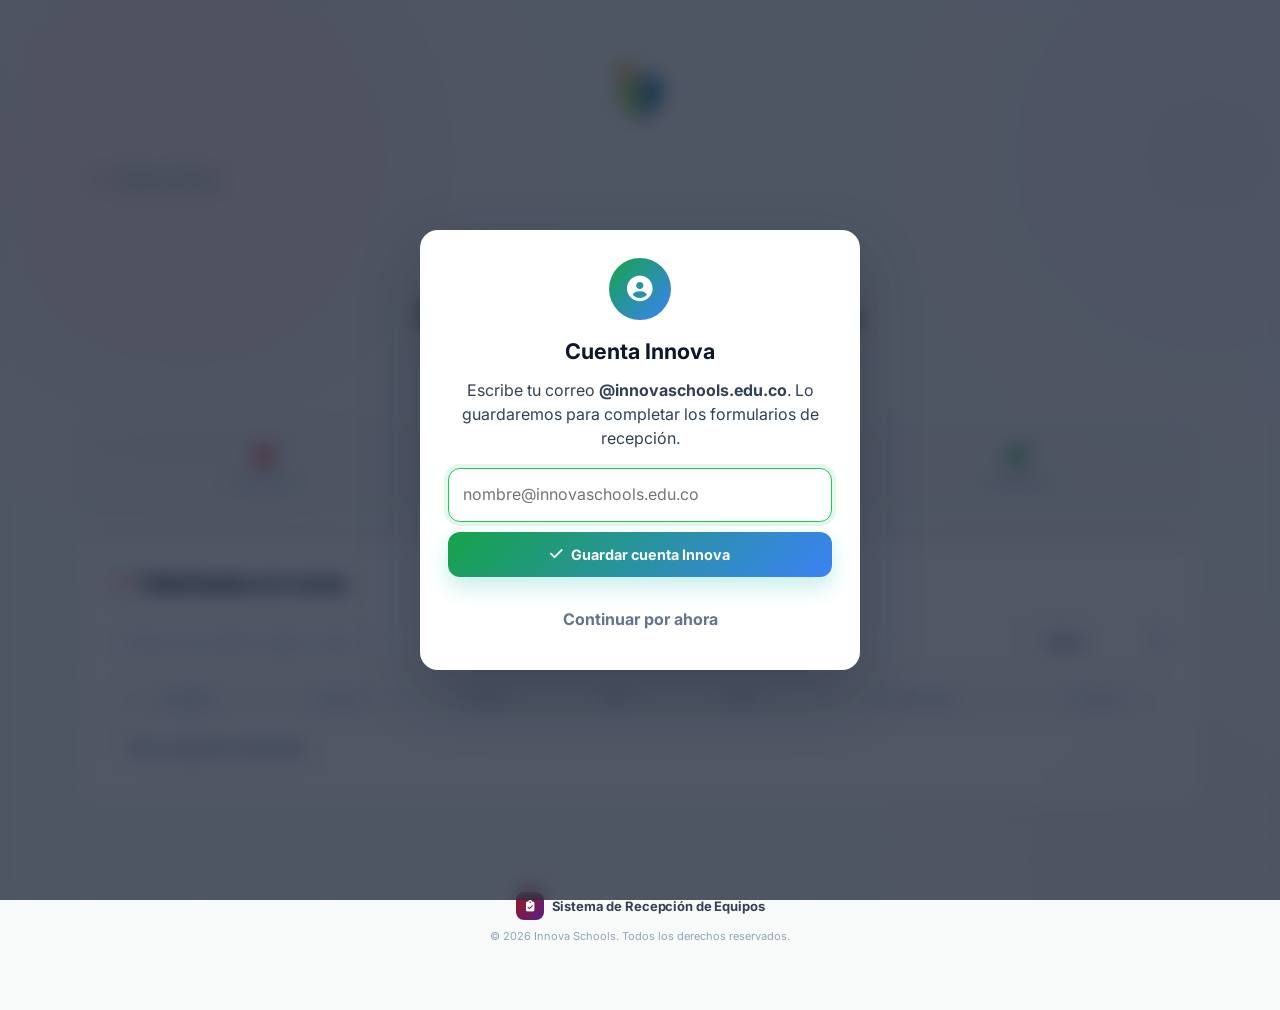
==== view/devolucion.html @ 819f5f6e "actualizado" ====
﻿<!DOCTYPE html>
<html lang="es">
<head>
    <meta charset="UTF-8">
    <meta name="viewport" content="width=device-width, initial-scale=1.0">
    <title>Devoluciones | Sistema de Recepción de Equipos</title>
    <link rel="icon" type="image/png" href="/img/Innova_Schools_escudo.webp">
    <link rel="stylesheet" href="/css/index.css">
    <link href="https://fonts.googleapis.com/css2?family=Inter:wght@300;400;500;600;700;800;900&display=swap" rel="stylesheet">
    <link rel="stylesheet" href="https://cdnjs.cloudflare.com/ajax/libs/font-awesome/6.4.0/css/all.min.css">

    <style>
        .grain-overlay {
            position: fixed;
            inset: 0;
            z-index: 9999;
            pointer-events: none;
            opacity: 0.028;
            background-image: url("data:image/svg+xml,%3Csvg viewBox='0 0 256 256' xmlns='http://www.w3.org/2000/svg'%3E%3Cfilter id='n'%3E%3CfeTurbulence type='fractalNoise' baseFrequency='0.75' numOctaves='4' stitchTiles='stitch'/%3E%3C/filter%3E%3Crect width='100%25' height='100%25' filter='url(%23n)'/%3E%3C/svg%3E");
            background-repeat: repeat;
            background-size: 180px 180px;
        }

        .bg-mesh {
            position: fixed;
            inset: 0;
            z-index: 0;
            pointer-events: none;
            overflow: hidden;
        }

        .bg-mesh .orb {
            position: absolute;
            border-radius: 50%;
            filter: blur(80px);
            will-change: transform;
        }

        .bg-mesh .orb-1 {
            width: 500px; height: 500px;
            background: rgba(220, 38, 38, 0.05);
            top: -10%; left: -5%;
            animation: orbDrift1 25s ease-in-out infinite;
        }

        .bg-mesh .orb-2 {
            width: 400px; height: 400px;
            background: rgba(124, 58, 237, 0.04);
            top: -5%; right: -10%;
            animation: orbDrift2 30s ease-in-out infinite;
        }

        .bg-mesh .orb-3 {
            width: 350px; height: 350px;
            background: rgba(239, 68, 68, 0.03);
            bottom: -15%; right: -5%;
            animation: orbDrift3 20s ease-in-out infinite;
        }

        @keyframes orbDrift1 {
            0%, 100% { transform: translate(0, 0) scale(1); }
            25% { transform: translate(40px, -30px) scale(1.05); }
            50% { transform: translate(-20px, 20px) scale(0.95); }
            75% { transform: translate(30px, 10px) scale(1.02); }
        }

        @keyframes orbDrift2 {
            0%, 100% { transform: translate(0, 0) scale(1); }
            33% { transform: translate(-30px, -40px) scale(1.08); }
            66% { transform: translate(20px, 15px) scale(0.96); }
        }

        @keyframes orbDrift3 {
            0%, 100% { transform: translate(0, 0); }
            50% { transform: translate(-40px, -25px) scale(1.1); }
        }

        body {
            background-color: #F8FAF9 !important;
            background-image: none !important;
            background-attachment: scroll !important;
        }

        body::before,
        body::after {
            display: none !important;
        }

        .back-link {
            display: inline-flex;
            align-items: center;
            gap: 0.5rem;
            text-decoration: none;
            font-weight: 600;
            font-size: 0.875rem;
            color: var(--text-tertiary, #64748B);
            padding: 0.5rem 1rem;
            border-radius: 12px;
            margin-bottom: 0.5rem;
            transition: all 0.25s ease;
            border: 1px solid transparent;
        }

        .back-link:hover {
            color: var(--text-primary, #0F172A);
            background: rgba(0,0,0,0.03);
            border-color: rgba(0,0,0,0.04);
            transform: translateX(-2px);
        }

        .back-link i {
            font-size: 0.75rem;
            transition: transform 0.25s ease;
        }

        .back-link:hover i {
            transform: translateX(-3px);
        }

        .sede-badge-header {
            display: inline-flex;
            align-items: center;
            gap: 0.4rem;
            font-size: 0.75rem;
            font-weight: 700;
            text-transform: uppercase;
            letter-spacing: 0.06em;
            padding: 0.3rem 0.75rem;
            border-radius: 8px;
            background: rgba(220, 38, 38, 0.08);
            color: #B91C1C;
            margin-bottom: 1rem;
        }

        .sede-badge-header i { font-size: 0.65rem; }

        .hero {
            padding: clamp(1.5rem, 4vw, 2.5rem) 0 clamp(1rem, 2vw, 1.5rem) !important;
        }

        .hero::before,
        .hero::after { display: none !important; }

        .hero-title {
            font-size: clamp(1.75rem, 4.5vw, 2.5rem) !important;
            font-weight: 900 !important;
            letter-spacing: -0.04em !important;
            line-height: 1.1 !important;
            margin-bottom: 0.75rem !important;
            background: linear-gradient(160deg, #0F172A 0%, #991B1B 40%, #581C87 70%, #0F172A 100%) !important;
            background-size: 200% 200% !important;
            -webkit-background-clip: text !important;
            -webkit-text-fill-color: transparent !important;
            background-clip: text !important;
            animation: heroGrad 10s ease infinite !important;
            filter: none !important;
        }

        @keyframes heroGrad {
            0%, 100% { background-position: 0% 50%; }
            50% { background-position: 100% 50%; }
        }

        .hero-subtitle {
            font-size: clamp(0.875rem, 1.6vw, 1rem) !important;
            color: var(--text-tertiary, #64748B) !important;
            font-weight: 400 !important;
            line-height: 1.6 !important;
        }

        .section-card {
            background: rgba(255, 255, 255, 0.8) !important;
            backdrop-filter: blur(12px) !important;
            -webkit-backdrop-filter: blur(12px) !important;
            border-radius: 20px !important;
            padding: clamp(1.25rem, 3vw, 2rem) !important;
            box-shadow: 0 1px 2px rgba(0,0,0,0.02), 0 4px 16px rgba(0,0,0,0.03) !important;
            border: 1px solid rgba(0,0,0,0.04) !important;
            margin-bottom: 1.5rem !important;
            position: relative;
            overflow: hidden;
        }

        .section-card::before {
            content: '';
            position: absolute;
            top: 0; left: 0; right: 0;
            height: 2px;
            background: linear-gradient(90deg, #EF4444, #8B5CF6, #EF4444);
            opacity: 0.4;
        }

        .section-title {
            font-size: clamp(1.1rem, 2.5vw, 1.35rem) !important;
            font-weight: 800 !important;
            color: var(--text-primary, #0F172A) !important;
            letter-spacing: -0.02em !important;
            margin-bottom: 1.25rem !important;
            display: flex;
            align-items: center;
            gap: 0.625rem;
        }

        .section-title i {
            font-size: 0.9em;
            color: #DC2626;
            opacity: 0.7;
        }

        .stats-row {
            display: grid;
            grid-template-columns: repeat(auto-fit, minmax(140px, 1fr));
            gap: 0.75rem;
            margin-bottom: 1.5rem;
        }

        .stat-card {
            background: rgba(0,0,0,0.02);
            border-radius: 14px;
            padding: 1rem;
            text-align: center;
            border: 1px solid rgba(0,0,0,0.03);
            transition: all 0.25s ease;
        }

        .stat-card:hover { background: rgba(0,0,0,0.03); }

        .stat-number {
            font-size: 1.75rem;
            font-weight: 900;
            letter-spacing: -0.03em;
            color: var(--text-primary, #0F172A);
            line-height: 1;
            margin-bottom: 0.25rem;
        }

        .stat-number.red { color: #DC2626; }
        .stat-number.amber { color: #D97706; }
        .stat-number.green { color: #16A34A; }

        .stat-label {
            font-size: 0.6875rem;
            font-weight: 600;
            color: var(--text-muted, #94A3B8);
            text-transform: uppercase;
            letter-spacing: 0.06em;
        }

        .btn-inline-pdf,
        .btn-inline-return,
        .btn-acta-original {
            display: inline-flex;
            align-items: center;
            justify-content: center;
            gap: 0.45rem;
            min-height: 36px;
            border: 0;
            border-radius: 8px;
            padding: 0.55rem 0.8rem;
            font-size: 0.78rem;
            font-weight: 800;
            cursor: pointer;
            transition: transform 0.2s ease, box-shadow 0.2s ease, opacity 0.2s ease;
            white-space: nowrap;
        }

        .btn-inline-pdf,
        .btn-acta-original {
            color: #991B1B;
            background: #FEF2F2;
            border: 1px solid #FECACA;
        }

        .btn-inline-return {
            color: #fff;
            background: linear-gradient(135deg, #DC2626, #991B1B);
            box-shadow: 0 8px 18px rgba(220, 38, 38, 0.18);
        }

        .btn-inline-pdf:hover:not(:disabled),
        .btn-inline-return:hover,
        .btn-acta-original:hover:not(:disabled) {
            transform: translateY(-1px);
        }

        .btn-inline-pdf:disabled,
        .btn-acta-original:disabled {
            opacity: 0.45;
            cursor: not-allowed;
        }

        .devolucion-context-actions {
            display: flex;
            flex-wrap: wrap;
            gap: 0.75rem;
            margin: 0 0 1rem;
        }

        .form-input.input-error {
            border-color: #DC2626 !important;
            box-shadow: 0 0 0 4px rgba(220, 38, 38, 0.10) !important;
            background: #FFF7F7 !important;
        }

        .form-input.input-ok {
            border-color: #16A34A !important;
            box-shadow: 0 0 0 4px rgba(22, 163, 74, 0.10) !important;
        }

        .field-error {
            align-items: center;
            gap: 0.45rem;
            margin-top: 0.45rem;
            color: #B91C1C;
            font-size: 0.78rem;
            font-weight: 700;
        }

        .table-wrapper {
            overflow-x: auto;
            border-radius: 14px;
            border: 1px solid rgba(0,0,0,0.04);
        }

        .custom-table {
            width: 100%;
            border-collapse: collapse;
            min-width: 680px;
        }

        .custom-table thead { background: rgba(0,0,0,0.02); }

        .custom-table th {
            padding: 12px 16px !important;
            font-size: 0.6875rem !important;
            font-weight: 700 !important;
            text-transform: uppercase !important;
            letter-spacing: 0.06em !important;
            color: var(--text-muted, #94A3B8) !important;
            border-bottom: 1px solid rgba(0,0,0,0.04) !important;
            background: transparent !important;
            white-space: nowrap;
        }

        .custom-table td {
            padding: 14px 16px !important;
            font-size: 0.875rem !important;
            color: var(--text-secondary, #475569) !important;
            border-bottom: 1px solid rgba(0,0,0,0.03) !important;
            font-weight: 500;
            vertical-align: middle;
        }

        .custom-table tbody tr { transition: background 0.15s ease; }
        .custom-table tbody tr:hover { background: rgba(0,0,0,0.015); }
        .custom-table tbody tr:last-child td { border-bottom: none !important; }

        .table-name { font-weight: 650 !important; color: var(--text-primary, #0F172A) !important; }

        .table-sede {
            display: inline-flex;
            align-items: center;
            gap: 0.3rem;
            font-size: 0.8125rem !important;
        }

        .table-sede-dot {
            width: 6px; height: 6px;
            border-radius: 50%;
            background: #DC2626;
            flex-shrink: 0;
        }

        .estado-chip {
            display: inline-flex;
            align-items: center;
            gap: 0.3rem;
            padding: 4px 10px;
            border-radius: 8px;
            font-size: 0.6875rem !important;
            font-weight: 700 !important;
            letter-spacing: 0.02em;
        }

        .estado-chip.en-curso {
            background: rgba(217, 119, 6, 0.08);
            color: #B45309;
        }

        .estado-chip.en-curso::before {
            content: '';
            width: 5px; height: 5px;
            border-radius: 50%;
            background: #D97706;
            animation: chipPulse 2s ease-in-out infinite;
        }

        @keyframes chipPulse {
            0%, 100% { opacity: 1; }
            50% { opacity: 0.4; }
        }

        .table-action-btn {
            display: inline-flex;
            align-items: center;
            gap: 0.375rem;
            padding: 7px 14px;
            border-radius: 10px;
            border: 1px solid rgba(220, 38, 38, 0.15);
            background: rgba(220, 38, 38, 0.04);
            color: #DC2626;
            font-size: 0.75rem;
            font-weight: 650;
            cursor: pointer;
            transition: all 0.2s ease;
            font-family: inherit;
            white-space: nowrap;
        }

        .table-action-btn:hover {
            background: #DC2626;
            border-color: #DC2626;
            color: #fff;
            box-shadow: 0 2px 8px rgba(220, 38, 38, 0.25);
            transform: translateY(-1px);
        }

        .table-action-btn i { font-size: 0.7rem; }

        .table-empty { text-align: center; padding: 3rem 1rem !important; }

        .table-empty-icon {
            width: 56px; height: 56px;
            border-radius: 16px;
            background: rgba(0,0,0,0.03);
            display: inline-flex;
            align-items: center;
            justify-content: center;
            font-size: 1.25rem;
            color: var(--text-muted, #94A3B8);
            margin-bottom: 1rem;
        }

        .table-empty-text { font-size: 0.9375rem; font-weight: 600; color: var(--text-secondary, #475569); margin-bottom: 0.25rem; }
        .table-empty-sub { font-size: 0.8125rem; color: var(--text-muted, #94A3B8); }

        .selected-box {
            background: rgba(220, 38, 38, 0.04) !important;
            border: 1px solid rgba(220, 38, 38, 0.08) !important;
            color: var(--text-secondary, #475569) !important;
            padding: 0.875rem 1rem !important;
            border-radius: 12px !important;
            margin-bottom: 1.5rem !important;
            font-size: 0.8125rem !important;
            font-weight: 500 !important;
            display: flex;
            align-items: center;
            gap: 0.5rem;
        }

        .selected-box i { color: #DC2626; font-size: 0.875rem; }

        .form-group { margin-bottom: 1.25rem; }

        .form-group label {
            display: block;
            font-weight: 650;
            margin-bottom: 0.5rem;
            color: var(--text-primary, #0F172A);
            font-size: 0.8125rem;
            letter-spacing: -0.01em;
        }

        .form-input {
            width: 100%;
            padding: 11px 14px;
            border: 1px solid rgba(0,0,0,0.08);
            border-radius: 12px;
            font-size: 0.875rem;
            font-family: 'Inter', sans-serif;
            outline: none;
            transition: all 0.2s ease;
            box-sizing: border-box;
            background: rgba(255,255,255,0.8);
            color: var(--text-primary, #0F172A);
            font-weight: 500;
        }

        .form-input::placeholder { color: var(--text-muted, #94A3B8); font-weight: 400; }
        .form-input:hover { border-color: rgba(0,0,0,0.12); }
        .form-input:focus { border-color: #DC2626; box-shadow: 0 0 0 3px rgba(220, 38, 38, 0.08); background: #fff; }

        /* === FOTO UPLOAD === */
        .foto-upload-area {
            border: 2px dashed rgba(220, 38, 38, 0.2);
            border-radius: 14px;
            overflow: hidden;
            transition: all 0.25s ease;
            background: rgba(220, 38, 38, 0.01);
        }

        .foto-upload-area:hover {
            border-color: rgba(220, 38, 38, 0.35);
            background: rgba(220, 38, 38, 0.02);
        }

        .foto-upload-area.has-photo {
            border-style: solid;
            border-color: rgba(220, 38, 38, 0.15);
            background: transparent;
        }

        .foto-upload-placeholder {
            padding: 2rem 1rem;
            text-align: center;
            cursor: pointer;
            transition: all 0.2s ease;
        }

        .foto-upload-placeholder:hover {
            background: rgba(220, 38, 38, 0.03);
        }

        .foto-upload-placeholder i {
            font-size: 1.75rem;
            color: #DC2626;
            opacity: 0.5;
            display: block;
            margin-bottom: 0.5rem;
        }

        .foto-upload-placeholder span {
            font-size: 0.8125rem;
            color: var(--text-muted, #94A3B8);
            font-weight: 500;
        }

        .foto-preview-container {
            position: relative;
            padding: 8px;
        }

        .foto-preview-container img {
            width: 100%;
            max-height: 250px;
            object-fit: contain;
            border-radius: 10px;
            display: block;
        }

        .foto-remove-btn {
            position: absolute;
            top: 16px;
            right: 16px;
            width: 32px;
            height: 32px;
            border-radius: 50%;
            background: rgba(0,0,0,0.6);
            backdrop-filter: blur(8px);
            border: none;
            color: #fff;
            font-size: 0.75rem;
            cursor: pointer;
            display: flex;
            align-items: center;
            justify-content: center;
            transition: all 0.2s ease;
        }

        .foto-remove-btn:hover {
            background: #DC2626;
            transform: scale(1.1);
        }

        .campo-obligatorio {
            color: #DC2626;
            font-weight: 800;
            margin-left: 2px;
        }

        .canvas-wrapper {
            border: 1px dashed rgba(0,0,0,0.1);
            border-radius: 16px;
            padding: 12px;
            background: rgba(0,0,0,0.015);
            transition: border-color 0.2s ease, background 0.2s ease;
        }

        .canvas-wrapper:hover,
        .canvas-wrapper.drawing {
            border-color: rgba(220, 38, 38, 0.2);
            background: rgba(220, 38, 38, 0.01);
        }

        #signatureCanvasDevolucion {
            width: 100%;
            max-width: 100%;
            height: 180px;
            background: #fff;
            border: 1px solid rgba(0,0,0,0.06);
            border-radius: 12px;
            display: block;
            cursor: crosshair;
        }

        .btn-row {
            display: flex;
            gap: 0.75rem;
            flex-wrap: wrap;
            margin-top: 1.5rem;
        }

        .btn-custom {
            border: none;
            border-radius: 12px;
            padding: 11px 20px;
            font-weight: 700;
            font-size: 0.875rem;
            cursor: pointer;
            transition: all 0.25s cubic-bezier(0.4, 0, 0.15, 1);
            font-family: 'Inter', sans-serif;
            display: inline-flex;
            align-items: center;
            gap: 0.5rem;
            letter-spacing: -0.01em;
        }

        .btn-custom i { font-size: 0.8em; }

        .btn-primary {
            background: linear-gradient(135deg, #DC2626 0%, #7C3AED 100%);
            color: #fff;
            box-shadow: 0 2px 8px rgba(220, 38, 38, 0.2);
        }

        .btn-primary:hover {
            transform: translateY(-1px);
            box-shadow: 0 4px 16px rgba(220, 38, 38, 0.3);
            opacity: 1 !important;
        }

        .btn-secondary {
            background: rgba(0,0,0,0.04);
            color: var(--text-secondary, #475569);
            border: 1px solid rgba(0,0,0,0.06);
        }

        .btn-secondary:hover {
            background: rgba(0,0,0,0.06);
            color: var(--text-primary, #0F172A);
            transform: translateY(-1px);
            opacity: 1 !important;
        }

        .btn-danger-outline {
            background: transparent;
            color: #DC2626;
            border: 1px solid rgba(220, 38, 38, 0.15);
        }

        .btn-danger-outline:hover {
            background: rgba(220, 38, 38, 0.06);
            border-color: rgba(220, 38, 38, 0.25);
            transform: translateY(-1px);
            opacity: 1 !important;
        }

        .form-appear {
            animation: formSlideIn 0.45s cubic-bezier(0.16, 1, 0.3, 1) both;
        }

        @keyframes formSlideIn {
            from { opacity: 0; transform: translateY(20px); }
            to { opacity: 1; transform: translateY(0); }
        }

        .toast {
            border-radius: 14px !important;
            padding: 0.875rem 1.125rem !important;
            font-size: 0.875rem !important;
            box-shadow: 0 8px 32px rgba(0,0,0,0.12), 0 0 0 1px rgba(255,255,255,0.1) !important;
        }

        .toast::before { display: none !important; }

        .footer-pro {
            text-align: center;
            padding: 2rem 0 1.5rem;
        }

        .footer-pro-divider {
            width: 100%; height: 1px;
            background: linear-gradient(90deg, transparent, rgba(0,0,0,0.06), transparent);
            margin-bottom: 1.75rem;
        }

        .footer-pro-brand {
            display: flex;
            justify-content: center;
            align-items: center;
            gap: 0.5rem;
            margin-bottom: 0.5rem;
        }

        .footer-pro-logo {
            width: 28px; height: 28px;
            border-radius: 8px;
            background: linear-gradient(135deg, #991B1B, #581C87);
            display: flex;
            align-items: center;
            justify-content: center;
            color: #fff;
            font-size: 0.7rem;
        }

        .footer-pro-name { font-size: 0.8125rem; font-weight: 700; color: var(--text-secondary, #475569); }
        .footer-pro-copy { font-size: 0.6875rem; color: var(--text-muted, #94A3B8); margin: 0; }

        @media (max-width: 768px) {
            .stats-row { grid-template-columns: repeat(3, 1fr); gap: 0.5rem; }
            .stat-card { padding: 0.75rem 0.5rem; }
            .stat-number { font-size: 1.375rem; }
            .stat-label { font-size: 0.625rem; }
            .section-card { padding: 1rem !important; }
            .table-action-btn { padding: 6px 10px; font-size: 0.6875rem; }
        }

        @media (max-width: 640px) {
            .main-logo { max-height: 42px !important; max-width: 155px !important; }
            .hero { padding: 1rem 0 0.75rem !important; }
            .stat-number { font-size: 1.25rem; }
            .custom-table th { padding: 10px 12px !important; font-size: 0.625rem !important; }
            .custom-table td { padding: 10px 12px !important; font-size: 0.8125rem !important; }
            .btn-row { flex-direction: column; }
            .btn-custom { justify-content: center; width: 100%; }
            #signatureCanvasDevolucion { height: 150px; }
        }

        @media (max-width: 480px) {
            .stat-card { padding: 0.625rem 0.375rem; border-radius: 10px; }
            .stat-number { font-size: 1.125rem; }
            .stat-label { font-size: 0.5625rem; }
        }

        /* =============================================
           OPTIMIZACIONES MÓVIL RENDIMIENTO
           ============================================= */
        @media (max-width: 768px) {
            /* Eliminar backdrop-filter */
            .section-card,
            .toast,
            .selected-box,
            .foto-upload-area,
            .canvas-wrapper {
                backdrop-filter: none !important;
                -webkit-backdrop-filter: none !important;
            }

            /* Inputs: evitar zoom y estables */
            input,
            select,
            textarea,
            .form-input {
                font-size: 16px !important;
                min-height: 44px;
            }

            /* Desactivar :hover */
            .back-link:hover,
            .stat-card:hover,
            .section-card:hover,
            .section-card:hover::before,
            .table-action-btn:hover,
            .btn-custom:hover,
            .btn-primary:hover,
            .btn-secondary:hover,
            .btn-danger-outline:hover,
            .foto-upload-area:hover,
            .canvas-wrapper:hover,
            .canvas-wrapper.drawing {
                background: transparent !important;
                transform: none !important;
                box-shadow: none !important;
                border-color: transparent !important;
            }

            /* Simplificar transiciones */
            .section-card,
            .stat-card,
            .table-action-btn,
            .btn-custom,
            .back-link,
            .foto-upload-area,
            .canvas-wrapper {
                transition: background 0.15s ease, color 0.15s ease, border-color 0.15s ease !important;
            }

            /* Fondos estáticos */
            body {
                background-attachment: scroll !important;
            }

            body::before {
                display: none !important;
            }

            /* Animaciones mínimas */
            .hero-title {
                animation: none !important;
                background-size: 100% !important;
            }

            /* Desactivar elementos pesados */
            .grain-overlay,
            .bg-mesh {
                display: none !important;
            }

            /* Mejorar respuesta táctil */
            .back-link,
            .table-action-btn,
            .btn-custom,
            .sede-card,
            .hamburger {
                -webkit-tap-highlight-color: transparent;
                touch-action: manipulation;
            }

            /* Evitar saltos con teclado */
            .main-container {
                min-height: 100vh;
                contain: layout style;
            }

            /* Cards simples */
            .section-card {
                background: #FFFFFF !important;
            }

            .section-card::before {
                display: none !important;
            }

            /* Modal estable */
            .modal {
                align-items: flex-start;
                padding: 1rem;
            }

            .modal-content {
                margin-top: 2rem;
                max-height: none;
            }

            /* Table scroll horizontal */
            .table-wrapper {
                overflow-x: auto;
                -webkit-overflow-scrolling: touch;
            }

            /* Stats: grid simple */
            .stats-row {
                grid-template-columns: repeat(3, 1fr);
            }

            /* Buttons stack */
            .btn-row {
                flex-direction: column;
            }

            .btn-custom {
                width: 100%;
                justify-content: center;
            }
        }

        @media (max-width: 480px) {
            * {
                animation-duration: 0.01ms !important;
                transition-duration: 0.1ms !important;
            }

            .section-card {
                box-shadow: 0 1px 3px rgba(0,0,0,0.08) !important;
            }
            .toast-container {
                top: 12px !important;
                right: 12px !important;
                bottom: auto !important;
                left: auto !important;
                transform: none !important;
                width: auto !important;
                max-width: calc(100vw - 24px) !important;
            }

            /* Canvas más pequeño */
            #signatureCanvasDevolucion {
                height: 120px;
            }

            /* Stats más compactos */
            .stat-card {
                padding: 0.5rem 0.25rem;
            }

            .stat-number {
                font-size: 1rem;
            }

            /* Evitar saltos */
            .main-container {
                contain: layout style;
            }
        }

        /* =============================================
           OPTIMIZACIONES GENERALES MÓVIL
           ============================================= */
        @media (max-width: 768px) {
            /* Evitar layout shifts */
            .main-container,
            .container,
            .section-card {
                contain: layout style;
            }

            /* Tablas altura fija */
            .table-wrapper {
                max-height: 300px;
                overflow-y: auto;
                -webkit-overflow-scrolling: touch;
            }

            /* Toast sticky */
            .toast-container {
                position: fixed !important;
                top: 16px !important;
                right: 16px !important;
                bottom: auto !important;
                left: auto !important;
                transform: none !important;
                z-index: 1000 !important;
                width: auto !important;
                max-width: calc(100vw - 32px) !important;
                display: flex !important;
                flex-direction: column !important;
                align-items: flex-end !important;
                gap: 8px !important;
            }

            /* Evitar scroll unwanted */
            html, body {
                overflow-x: hidden;
                -webkit-overflow-scrolling: touch;
            }

            /* Mejorar scroll */
            body {
                overscroll-behavior: contain;
            }

            /* Inputs sin zoom */
            input[type="number"],
            input[type="tel"],
            input[type="email"],
            input[type="text"],
            select,
            textarea,
            .form-input {
                font-size: 16px !important;
                -webkit-text-size-adjust: 100%;
            }

            /* Scroll suave sin delay */
            html {
                scroll-behavior: auto;
            }

            /* Prevenir scroll bouncing */
            #formCerrarBox,
            .stats-row,
            .section-card {
                -webkit-overflow-scrolling: touch;
            }

            /* Viewport fijo para evitar saltos */
            body {
                height: 100vh;
                min-height: 100vh;
                position: relative;
            }

            /* Evitar movimiento al abrir teclado */
            input:focus,
            select:focus,
            textarea:focus {
                scroll-margin-top: 10px;
            }

            /* Fijar elementos importantes */
            .navbar,
            .top-nav {
                position: sticky;
                top: 0;
                z-index: 1000;
            }

            .section-actions,
            .btn-row {
                position: sticky;
                bottom: 0;
                background: var(--bg-primary, #F8FAF9);
            }

            /* Container estable */
            .container {
                min-height: calc(100vh - 120px);
            }

            /* Stats mantener posición */
            .stats-row {
                position: sticky;
                top: 60px;
                z-index: 50;
                background: var(--bg-primary, #F8FAF9);
            }
        }

    </style>
</head>
<body>

    <div class="grain-overlay"></div>
    <div class="bg-mesh">
        <div class="orb orb-1"></div>
        <div class="orb orb-2"></div>
        <div class="orb orb-3"></div>
    </div>

    <div class="main-container">
        <header class="header">
            <div class="logo-container">
                <img src="/img/Innova_Schools_escudo.webp" alt="Logo" class="main-logo" id="mainLogo">
                <span class="logo-fallback" style="display:none;">
                    <i class="fas fa-clipboard-check"></i>
                    <span>Sistema de Equipos</span>
                </span>
            </div>
        </header>

        <a href="/index.html" class="back-link">
            <i class="fas fa-arrow-left"></i>
            Volver al inicio
        </a>

        <section class="hero">
            <div class="hero-content">
                <div class="sede-badge-header" id="sedeBadgeHeader">
                    <i class="fas fa-map-pin"></i>
                    <span id="sedeBadgeText">Cargando colegio...</span>
                </div>
                <h1 class="hero-title">Módulo de Devoluciones</h1>
                <p class="hero-subtitle">Consulta solicitudes en curso y registra la devolución de equipos</p>
            </div>
        </section>

        <div class="stats-row" id="statsRow">
            <div class="stat-card">
                <div class="stat-number red" id="statTotal">0</div>
                <div class="stat-label">En curso</div>
            </div>
            <div class="stat-card">
                <div class="stat-number amber" id="statPendientes">0</div>
                <div class="stat-label">Pendientes hoy</div>
            </div>
            <div class="stat-card">
                <div class="stat-number green" id="statCerradas">0</div>
                <div class="stat-label">Cerradas</div>
            </div>
        </div>

        <section class="section-card">
            <h2 class="section-title">
                <i class="fas fa-list-check"></i>
                Solicitudes en curso
            </h2>
            
            <div style="margin-bottom: 1rem; display: flex; gap: 0.75rem; flex-wrap: wrap; align-items: center;">
                <div style="flex: 1; min-width: 200px;">
                    <input type="text" id="buscarSolicitud" class="form-input" placeholder="Buscar por nombre, equipo o placa..." onkeyup="filtrarSolicitudes()">
                </div>
                <div>
                    <select id="filtroCantidad" class="form-input" onchange="filtrarSolicitudes()" style="min-width: 120px;">
                        <option value="0">Todos</option>
                        <option value="5">5 resultados</option>
                        <option value="10">10 resultados</option>
                        <option value="20">20 resultados</option>
                    </select>
                </div>
            </div>
            
            <div class="table-wrapper">
                <table class="custom-table">
                    <thead>
                        <tr>
                            <th>Nombre</th>
                            <th>Colegio</th>
                            <th>Equipo</th>
                            <th>Cant.</th>
                            <th>Hora</th>
                            <th>Acta original</th>
                            <th>Acción</th>
                        </tr>
                    </thead>
                    <tbody id="enCursoTableBody">
                        <tr>
                            <td colspan="7" class="table-empty">
                                <div class="table-empty-icon"><i class="fas fa-inbox"></i></div>
                                <div class="table-empty-text">Cargando solicitudes...</div>
                                <div class="table-empty-sub">Un momento por favor</div>
                            </td>
                        </tr>
                    </tbody>
                </table>
            </div>
        </section>

        <!-- FORMULARIO -->
        <section class="section-card" id="formCerrarBox" style="display:none;">
            <h2 class="section-title">
                <i class="fas fa-pen-to-square"></i>
                Cerrar solicitud
            </h2>

            <div class="selected-box">
                <i class="fas fa-info-circle"></i>
                <span>Completa los datos de devolución de la solicitud seleccionada.</span>
            </div>

            <input type="hidden" id="devolucion_id_solicitud">

            <div class="devolucion-context-actions">
                <button type="button" class="btn-acta-original" id="btnActaOriginalSeleccionada" onclick="abrirActaOriginalSeleccionada()" disabled>
                    <i class="fas fa-file-pdf"></i>
                    Abrir Acta Original
                </button>
            </div>

            <div class="form-group">
                <label for="correo_soporte_devolucion">
                    Correo Institucional <span class="campo-obligatorio">*</span>
                </label>
                <input
                    type="email"
                    id="correo_soporte_devolucion"
                    class="form-input"
                    placeholder="soporte@innovaschools.edu.co"
                    autocomplete="email"
                    required
                    oninput="validarCorreoSoporteDevolucion(false)"
                    onblur="validarCorreoSoporteDevolucion(true)"
                >
                <div class="field-error" id="correoSoporteDevolucionError" style="display:none;">
                    <i class="fas fa-circle-exclamation"></i>
                    Solo se permite correo institucional @innovaschools.edu.co
                </div>
            </div>

            <div class="form-group">
                <label for="cantidad_devuelta">Cantidad devuelta</label>
                <input type="number" id="cantidad_devuelta" min="1" class="form-input" placeholder="Ejemplo: 5">
            </div>

            <div class="form-group">
                <label for="estado_final">Estado final</label>
                <select id="estado_final" class="form-input">
                    <option value="">Seleccione...</option>
                    <option value="COMPLETO">COMPLETO</option>
                    <option value="INCOMPLETO">INCOMPLETO</option>
                    <option value="DAÑADO">DAÑADO</option>
                </select>
            </div>

            <div class="form-group">
                <label for="novedad_devolucion">Novedad en devolución</label>
                <select id="novedad_devolucion" class="form-input" onchange="toggleDescripcionDevolucion()">
                    <option value="No">No</option>
                    <option value="Sí">Sí</option>
                </select>
            </div>

            <div class="form-group" id="boxDescripcionDevolucion" style="display:none;">
                <label for="descripcion_devolucion">Descripción de la novedad<span class="campo-obligatorio">*</span></label>
                <textarea id="descripcion_devolucion" class="form-input" rows="3" placeholder="Describe la novedad..."></textarea>
            </div>

            <!-- FOTO — Solo visible si novedad = Sí -->
            <div class="form-group" id="boxFotoDevolucion" style="display:none;">
                <label>Foto de la novedad<span class="campo-obligatorio">*</span></label>
                <div class="foto-upload-area" id="fotoDevolucionArea">
                    <input type="file" id="foto_devolucion" accept="image/*" style="display:none;" onchange="previewFotoDevolucion(this)">
                    <div class="foto-upload-placeholder" onclick="document.getElementById('foto_devolucion').click()">
                        <i class="fas fa-camera"></i>
                        <span>Toca para tomar foto o seleccionar archivo</span>
                    </div>
                    <div class="foto-preview-container" id="fotoDevolucionPreview" style="display:none;">
                        <img id="fotoDevolucionImg" src="" alt="Preview">
                        <button type="button" class="foto-remove-btn" onclick="removeFotoDevolucion()">
                            <i class="fas fa-times"></i>
                        </button>
                    </div>
                </div>
            </div>

            <div class="form-group">
                <label>Firma de devolución</label>
                <div class="canvas-wrapper" id="canvasWrapper">
                    <canvas id="signatureCanvasDevolucion" width="800" height="200"></canvas>
                </div>
            </div>

            <div class="btn-row">
                <button type="button" class="btn-custom btn-danger-outline" onclick="clearSignatureDevolucion()">
                    <i class="fas fa-eraser"></i> Limpiar firma
                </button>
                <button type="button" class="btn-custom btn-secondary" onclick="cancelarDevolucion()">
                    <i class="fas fa-xmark"></i> Cancelar
                </button>
                <button type="button" class="btn-custom btn-primary" onclick="cerrarSolicitudFrontend()">
                    <i class="fas fa-check"></i> Confirmar devolución
                </button>
            </div>
        </section>

        <div class="toast-container" id="toastContainer"></div>

        <footer class="footer-pro">
            <div class="footer-pro-divider"></div>
            <div class="footer-pro-brand">
                <div class="footer-pro-logo"><i class="fas fa-clipboard-check"></i></div>
                <span class="footer-pro-name">Sistema de Recepción de Equipos</span>
            </div>
            <p class="footer-pro-copy">&copy; 2026 Innova Schools. Todos los derechos reservados.</p>
        </footer>
    </div>

    <script src="/js/innova-account.js"></script>
    <script src="/js/script.js"></script>

    <script>
        // ── Verificación de colegio para soporte ──
        (function() {
            const params = new URLSearchParams(window.location.search);
            const sedeURL = params.get('sede');
            const role = localStorage.getItem('role');
            const sedeAsignada = localStorage.getItem('sedeSoporte');
            
            // Si es soporte y tiene colegio asignado, verificar que coincida
            if (role === 'SOPORTE' && sedeAsignada && sedeURL && sedeURL !== sedeAsignada) {
                alert('No tienes acceso al colegio ' + sedeURL + '. Tu colegio es ' + sedeAsignada);
                window.location.href = window.location.pathname + '?sede=' + sedeAsignada;
                return;
            }
        })();

        // ── Colegio badge ──
        (function() {
            const params = new URLSearchParams(window.location.search);
            const sede = params.get('sede');
            if (sede) {
                const nombres = {
                    zipaquira: 'Zipaquirá', niza: 'Niza', usaquen: 'Usaquén',
                    cota: 'Cota', mosquera: 'Mosquera', tunja: 'Tunja', barranquilla: 'Barranquilla'
                };
                document.getElementById('sedeBadgeText').textContent = nombres[sede] || sede;
                document.title = 'Devoluciones ' + (nombres[sede] || sede) + ' | Sistema de Equipos';
            } else {
                document.getElementById('sedeBadgeText').textContent = 'Todos los colegios';
            }
        })();

        // ── Logo fallback ──
        document.getElementById('mainLogo').onerror = function() {
            this.style.display = 'none';
            document.querySelector('.logo-fallback').style.display = 'flex';
        };

        // ── Canvas ──
        const canvas = document.getElementById('signatureCanvasDevolucion');
        const wrapper = document.getElementById('canvasWrapper');
        if (canvas) {
            const ctx = canvas.getContext('2d');
            let drawing = false;
            function getPos(e) {
                const rect = canvas.getBoundingClientRect();
                const sx = canvas.width / rect.width;
                const sy = canvas.height / rect.height;
                const cx = e.touches ? e.touches[0].clientX : e.clientX;
                const cy = e.touches ? e.touches[0].clientY : e.clientY;
                return { x: (cx - rect.left) * sx, y: (cy - rect.top) * sy };
            }
            function startDraw(e) {
                e.preventDefault(); drawing = true;
                wrapper.classList.add('drawing');
                const p = getPos(e); ctx.beginPath(); ctx.moveTo(p.x, p.y);
            }
            function draw(e) {
                if (!drawing) return; e.preventDefault();
                const p = getPos(e);
                ctx.lineWidth = 2.5; ctx.lineCap = 'round'; ctx.lineJoin = 'round';
                ctx.strokeStyle = '#1e293b'; ctx.lineTo(p.x, p.y); ctx.stroke();
            }
            function endDraw() { drawing = false; wrapper.classList.remove('drawing'); }
            canvas.addEventListener('mousedown', startDraw);
            canvas.addEventListener('mousemove', draw);
            canvas.addEventListener('mouseup', endDraw);
            canvas.addEventListener('mouseleave', endDraw);
            canvas.addEventListener('touchstart', startDraw, { passive: false });
            canvas.addEventListener('touchmove', draw, { passive: false });
            canvas.addEventListener('touchend', endDraw);
        }

        // ── Toggle: descripción + foto ──
        function toggleDescripcionDevolucion() {
            const val = document.getElementById('novedad_devolucion').value;
            const showDesc = val === 'Sí';
            document.getElementById('boxDescripcionDevolucion').style.display = showDesc ? 'block' : 'none';
            document.getElementById('boxFotoDevolucion').style.display = showDesc ? 'block' : 'none';

            // Si cambió a "No", limpiar foto
            if (!showDesc) {
                removeFotoDevolucion();
            }
        }

        // ── Preview foto ──
        function previewFotoDevolucion(input) {
            if (!input.files || !input.files[0]) return;
            const reader = new FileReader();
            reader.onload = function(e) {
                document.getElementById('fotoDevolucionImg').src = e.target.result;
                document.getElementById('fotoDevolucionPreview').style.display = 'block';
                document.querySelector('.foto-upload-placeholder').style.display = 'none';
                document.getElementById('fotoDevolucionArea').classList.add('has-photo');
            };
            reader.readAsDataURL(input.files[0]);
        }

        // ── Remover foto ──
        function removeFotoDevolucion() {
            document.getElementById('foto_devolucion').value = '';
            document.getElementById('fotoDevolucionImg').src = '';
            document.getElementById('fotoDevolucionPreview').style.display = 'none';
            document.querySelector('.foto-upload-placeholder').style.display = '';
            document.getElementById('fotoDevolucionArea').classList.remove('has-photo');
        }

        // ── Cancelar ──
        function cancelarDevolucion() {
            const form = document.getElementById('formCerrarBox');
            form.style.transition = 'all 0.3s ease';
            form.style.opacity = '0';
            form.style.transform = 'translateY(10px)';
            setTimeout(() => {
                form.style.display = 'none';
                form.style.opacity = '';
                form.style.transform = '';
                form.style.transition = '';
            }, 300);
        }

        // ── Animación formulario ──
        const origShow = window.abrirFormularioDevolucion;
        if (origShow) {
            window.abrirFormularioDevolucion = function(item) {
                origShow(item);
                const form = document.getElementById('formCerrarBox');
                form.classList.remove('form-appear');
                void form.offsetWidth;
                form.classList.add('form-appear');
                form.scrollIntoView({ behavior: 'smooth', block: 'nearest' });
            };
        }
    </script>
    <script>
    function normalizarTexto(texto) {
        return String(texto || "")
            .trim()
            .toLowerCase()
            .normalize("NFD")
            .replace(/[\u0300-\u036f]/g, "");
    }

    (function validarAccesoDevolucion() {
        const params = new URLSearchParams(window.location.search);
        const sedeUrl = normalizarTexto(params.get('sede'));
        const role = localStorage.getItem('role') || 'DOCENTE';
        const sedeSoporte = normalizarTexto(localStorage.getItem('sedeSoporte') || '');

        if (role === 'SOPORTE') {
            if (!sedeSoporte) {
                alert('Debes validar tu correo de soporte primero.');
                window.location.href = '/index.html';
                return;
            }

            if (sedeUrl !== sedeSoporte) {
                alert('No puedes entrar a un colegio diferente al tuyo.');
                window.location.href = '/index.html';
            }
        }
    })();
    
</script>
<script>
    // Poblar el input hidden de sede con el valor de la URL para que script.js lo encuentre
    (function() {
        const params = new URLSearchParams(window.location.search);
        const sedeURL = params.get('sede');
        if (sedeURL) {
            // Creamos el input dinámicamente si no existe
            let inputSede = document.getElementById('sede');
            if (!inputSede) {
                inputSede = document.createElement('input');
                inputSede.type = 'hidden';
                inputSede.id = 'sede';
                document.body.appendChild(inputSede);
            }
            inputSede.value = sedeURL;
        }
    })();
</script>
</body>
</html>
---- css/index.css ----
/* ============================================
   🎨 PALETA NATURALEZA PREMIUM v2
   Verde orgánico · Azul tecnológico · Naranja energía
   Interfaz de alto nivel corporativo
   ============================================ */
:root {
    /* 🌿 Verde Principal */
    --green-50: #F0FDF4;
    --green-100: #DCFCE7;
    --green-200: #BBF7D0;
    --green-300: #86EFAC;
    --green-400: #4ADE80;
    --green-500: #22C55E;
    --green-600: #16A34A;
    --green-700: #15803D;
    --green-800: #166534;
    --green-900: #14532D;

    /* 🔵 Azul Secundario */
    --blue-50: #EFF6FF;
    --blue-100: #DBEAFE;
    --blue-200: #BFDBFE;
    --blue-300: #93C5FD;
    --blue-400: #60A5FA;
    --blue-500: #3B82F6;
    --blue-600: #2563EB;
    --blue-700: #1D4ED8;
    --blue-800: #1E40AF;
    --blue-900: #1E3A8A;

    /* 🟠 Naranja Acento */
    --orange-50: #FFF7ED;
    --orange-100: #FFEDD5;
    --orange-200: #FED7AA;
    --orange-300: #FDBA74;
    --orange-400: #FB923C;
    --orange-500: #F97316;
    --orange-600: #EA580C;
    --orange-700: #C2410C;
    --orange-800: #9A3412;
    --orange-900: #7C2D12;

    /* 🎨 Fondos */
    --bg-primary: #F8FAF9;
    --bg-secondary: #F0F7F4;
    --bg-tertiary: #E8F5E9;
    --bg-card: #FFFFFF;

    /* 📝 Textos con jerarquía clara */
    --text-primary: #0F172A;
    --text-secondary: #475569;
    --text-tertiary: #64748B;
    --text-muted: #94A3B8;

    /* 🎯 Colores funcionales */
    --white: #FFFFFF;
    --gray-50: #F8FAFC;
    --gray-100: #F1F5F9;
    --gray-200: #E2E8F0;

    /* ✨ Sombras premium — Profundidad real multinivel */
    --shadow-xs: 0 1px 2px 0 rgb(15 23 42 / 0.04);
    --shadow-sm: 0 1px 3px 0 rgb(15 23 42 / 0.06), 0 1px 2px -1px rgb(15 23 42 / 0.06);
    --shadow-md: 0 4px 6px -1px rgb(15 23 42 / 0.06), 0 2px 4px -2px rgb(15 23 42 / 0.06);
    --shadow-lg: 0 10px 15px -3px rgb(15 23 42 / 0.07), 0 4px 6px -4px rgb(15 23 42 / 0.07);
    --shadow-xl: 0 20px 25px -5px rgb(15 23 42 / 0.08), 0 8px 10px -6px rgb(15 23 42 / 0.08);
    --shadow-2xl: 0 25px 50px -12px rgb(15 23 42 / 0.14);
    --shadow-glow-green: 0 0 28px -6px rgba(34, 197, 94, 0.35);
    --shadow-glow-blue: 0 0 28px -6px rgba(59, 130, 246, 0.35);
    --shadow-glow-orange: 0 0 28px -6px rgba(249, 115, 22, 0.35);
    --shadow-inner-soft: inset 0 1px 2px 0 rgb(15 23 42 / 0.04);

    /* 📐 Espaciado y bordes */
    --radius-sm: 8px;
    --radius-md: 12px;
    --radius-lg: 16px;
    --radius-xl: 24px;
    --radius-2xl: 32px;

    /* ⚡ Transiciones optimizadas */
    --transition-fast: 150ms cubic-bezier(0.4, 0, 0.2, 1);
    --transition-base: 280ms cubic-bezier(0.4, 0, 0.2, 1);
    --transition-slow: 400ms cubic-bezier(0.4, 0, 0.2, 1);
    --transition-bounce: 450ms cubic-bezier(0.34, 1.56, 0.64, 1);
    --transition-spring: 550ms cubic-bezier(0.175, 0.885, 0.32, 1.275);
    --ease-out-expo: cubic-bezier(0.16, 1, 0.3, 1);
}

/* ============================================
   RESET Y BASE
   ============================================ */
*,
*::before,
*::after {
    margin: 0;
    padding: 0;
    box-sizing: border-box;
}

.will-animate {
    will-change: transform, opacity;
    transform: translateZ(0);
}

/* ============================================
   1. FONDO GENERAL — Atmosférico y premium
   ============================================ */
body {
    font-family: 'Inter', -apple-system, BlinkMacSystemFont, 'Segoe UI', Roboto, sans-serif;
    min-height: 100vh;
    color: var(--text-primary);
    line-height: 1.6;
    -webkit-font-smoothing: antialiased;
    -moz-osx-font-smoothing: grayscale;
    text-rendering: optimizeLegibility;
    position: relative;
    /* Fondo base limpio */
    background-color: var(--bg-primary);
    /* Orbes de color atmosféricos fijos */
    background-image:
        /* Orbe verde superior izquierdo — principal */
        radial-gradient(ellipse 650px 500px at 8% 12%, rgba(34, 197, 94, 0.07) 0%, transparent 70%),
        /* Orbe azul superior derecho */
        radial-gradient(ellipse 550px 450px at 88% 8%, rgba(59, 130, 246, 0.055) 0%, transparent 70%),
        /* Orbe naranja inferior derecho */
        radial-gradient(ellipse 500px 400px at 92% 85%, rgba(249, 115, 22, 0.04) 0%, transparent 70%),
        /* Orbe verde-azul centro bajo */
        radial-gradient(ellipse 800px 500px at 50% 95%, rgba(34, 197, 94, 0.03) 0%, transparent 60%),
        /* Orbe azul centro alto */
        radial-gradient(ellipse 600px 350px at 40% 40%, rgba(59, 130, 246, 0.025) 0%, transparent 60%),
        /* Degradado base sutil de arriba a abajo */
        linear-gradient(180deg, var(--bg-primary) 0%, var(--bg-secondary) 50%, var(--bg-tertiary) 100%);
    background-attachment: fixed;
}

/* Patrón de puntos sutil superpuesto */
body::before {
    content: '';
    position: fixed;
    inset: 0;
    z-index: 0;
    pointer-events: none;
    background-image: radial-gradient(circle, rgba(34, 197, 94, 0.03) 1px, transparent 1px);
    background-size: 30px 30px;
    opacity: 0.8;
}

/* Forma decorativa flotante — esquina inferior izquierda */
body::after {
    content: '';
    position: fixed;
    bottom: -120px;
    left: -120px;
    width: 400px;
    height: 400px;
    border-radius: 50%;
    background: radial-gradient(circle, rgba(34, 197, 94, 0.04) 0%, transparent 70%);
    pointer-events: none;
    z-index: 0;
    animation: floatShape 20s ease-in-out infinite;
}

@keyframes floatShape {
    0%, 100% { transform: translate(0, 0) scale(1); }
    33% { transform: translate(30px, -20px) scale(1.05); }
    66% { transform: translate(-15px, 15px) scale(0.97); }
}

/* Asegurar contenido arriba del fondo */
body > * {
    position: relative;
    z-index: 1;
}

/* ============================================
   LAYOUT PRINCIPAL
   ============================================ */
.main-container {
    max-width: 1200px;
    margin: 0 auto;
    padding: clamp(1rem, 4vw, 2.5rem);
    min-height: 100vh;
    display: flex;
    flex-direction: column;
}

/* ============================================
   2. TOP NAV — Glassmorphism premium
   ============================================ */
.top-nav {
    display: flex;
    justify-content: center;
    margin: 20px 0 10px;
    position: relative;
    z-index: 100;
}

.nav-container {
    display: flex;
    align-items: center;
    gap: 12px;
    background: rgba(255, 255, 255, 0.65);
    backdrop-filter: blur(24px) saturate(180%);
    -webkit-backdrop-filter: blur(24px) saturate(180%);
    padding: 8px;
    border-radius: var(--radius-2xl);
    box-shadow:
        var(--shadow-lg),
        0 0 0 1px rgba(34, 197, 94, 0.06),
        inset 0 1px 0 rgba(255, 255, 255, 0.5);
    transition: box-shadow var(--transition-base);
    position: relative;
    overflow: hidden;
}

/* Brillo sutil que recorre el nav container */
.nav-container::before {
    content: '';
    position: absolute;
    top: 0;
    left: -100%;
    width: 50%;
    height: 100%;
    background: linear-gradient(90deg, transparent, rgba(255, 255, 255, 0.2), transparent);
    animation: navContainerShine 5s ease-in-out infinite;
    pointer-events: none;
    z-index: 0;
}

@keyframes navContainerShine {
    0%, 100% { left: -100%; }
    50% { left: 150%; }
}

/* Hamburger Button */
.hamburger {
    display: none;
    flex-direction: column;
    justify-content: center;
    align-items: center;
    width: 46px;
    height: 46px;
    background: transparent;
    border: none;
    cursor: pointer;
    padding: 10px;
    border-radius: var(--radius-md);
    transition: background var(--transition-fast), transform var(--transition-fast);
    position: relative;
    z-index: 110;
}

.hamburger:hover {
    background: rgba(34, 197, 94, 0.08);
}

.hamburger:active {
    transform: scale(0.95);
}

.hamburger span {
    display: block;
    width: 22px;
    height: 2.5px;
    background: linear-gradient(90deg, var(--green-600), var(--blue-600));
    border-radius: 2px;
    transition: all 0.35s cubic-bezier(0.4, 0, 0.2, 1);
    position: relative;
    transform-origin: center;
}

.hamburger span:not(:last-child) {
    margin-bottom: 5px;
}

.hamburger.active span:nth-child(1) {
    transform: rotate(45deg) translate(5px, 6px);
    background: var(--orange-500);
}

.hamburger.active span:nth-child(2) {
    opacity: 0;
    transform: scaleX(0);
}

.hamburger.active span:nth-child(3) {
    transform: rotate(-45deg) translate(5px, -6px);
    background: var(--orange-500);
}

/* Nav Tabs */
/* Nav Tabs */
.nav-tabs {
    display: flex;
    gap: 6px;
    position: relative;
    z-index: 1;
}

.nav-tab {
    border: none;
    background: transparent;
    color: var(--text-secondary);
    padding: 13px 26px;
    border-radius: var(--radius-xl);
    font-weight: 600;
    font-size: 0.9375rem;
    cursor: pointer;
    transition:
        color var(--transition-base),
        background var(--transition-base),
        transform var(--transition-bounce),
        box-shadow var(--transition-base);
    position: relative;
    overflow: hidden;
    letter-spacing: 0.01em;
    transform: translateZ(0);
}

/* Brillo que barre el tab activo */
.nav-tab::before {
    content: '';
    position: absolute;
    top: 0;
    left: -100%;
    width: 100%;
    height: 100%;
    background: linear-gradient(90deg, transparent, rgba(255, 255, 255, 0.2), transparent);
    transition: left 0.6s var(--ease-out-expo);
    pointer-events: none;
    z-index: 1;
}

.nav-tab i {
    margin-right: 8px;
    transition: transform var(--transition-bounce);
}

.nav-tab:hover {
    color: var(--green-700);
    background: rgba(34, 197, 94, 0.06);
    transform: translateY(-1px) translateZ(0);
}

.nav-tab:hover i {
    transform: scale(1.1);
}

/* ← ACÁ ESTÁ EL FIX: el gradiente va directo en el botón */
.nav-tab.active {
    color: var(--white);
    background: linear-gradient(135deg, var(--green-600) 0%, var(--blue-500) 100%);
    box-shadow:
        var(--shadow-md),
        var(--shadow-glow-green),
        inset 0 1px 0 rgba(255, 255, 255, 0.15);
    transform: translateY(-1px) translateZ(0);
}

.nav-tab.active::before {
    left: 100%;
    animation: tabShine 2.5s ease-in-out infinite;
}

.nav-tab.active:hover {
    transform: translateY(-2px) translateZ(0);
    box-shadow:
        var(--shadow-lg),
        var(--shadow-glow-green),
        inset 0 1px 0 rgba(255, 255, 255, 0.2);
    background: linear-gradient(135deg, var(--green-700) 0%, var(--blue-600) 100%);
}

@keyframes tabShine {
    0%, 100% { left: -100%; }
    50% { left: 150%; }
}
/* ============================================
   HEADER Y LOGO
   ============================================ */
.header {
    padding: clamp(0.75rem, 2vw, 1.5rem) 0 clamp(1.5rem, 4vw, 2.5rem);
    display: flex;
    justify-content: center;
    align-items: center;
}

.logo-container {
    display: flex;
    justify-content: center;
    align-items: center;
    position: relative;
}

/* Logo con animación suave y glow */
.main-logo {
    max-height: 56px;
    max-width: 210px;
    width: auto;
    object-fit: contain;
    filter: drop-shadow(0 2px 6px rgba(22, 163, 74, 0.12));
    transition:
        transform var(--transition-bounce),
        filter var(--transition-base);
    transform: translateZ(0);
}

.main-logo:hover {
    transform: scale(1.06) translateZ(0);
    filter: drop-shadow(0 8px 20px rgba(22, 163, 74, 0.22));
}

/* Fallback del logo */
.logo-fallback {
    display: flex;
    align-items: center;
    gap: 0.625rem;
    font-size: 1.125rem;
    font-weight: 700;
    color: var(--green-700);
    background: rgba(255, 255, 255, 0.75);
    backdrop-filter: blur(8px);
    -webkit-backdrop-filter: blur(8px);
    padding: 0.625rem 1.5rem;
    border-radius: 50px;
    box-shadow: var(--shadow-md), 0 0 0 1px rgba(34, 197, 94, 0.06);
    border: 1.5px solid transparent;
    transition: all var(--transition-base);
    transform: translateZ(0);
    position: relative;
    overflow: hidden;
}

.logo-fallback::before {
    content: '';
    position: absolute;
    inset: 0;
    background: linear-gradient(135deg, var(--green-100) 0%, var(--blue-100) 100%);
    opacity: 0;
    transition: opacity var(--transition-base);
    z-index: -1;
}

.logo-fallback:hover {
    border-color: var(--green-300);
    transform: translateY(-3px) translateZ(0);
    box-shadow: var(--shadow-lg), var(--shadow-glow-green);
}

.logo-fallback:hover::before {
    opacity: 1;
}

.logo-fallback i {
    font-size: 1.375rem;
    color: var(--blue-600);
    transition: transform var(--transition-bounce);
}

.logo-fallback:hover i {
    transform: rotate(12deg) scale(1.12);
}

/* ============================================
   5. HERO SECTION — Impacto visual máximo
   ============================================ */
.hero {
    text-align: center;
    padding: clamp(1.5rem, 5vw, 3.5rem) 0;
    position: relative;
}

/* Partículas decorativas sutiles alrededor del hero */
.hero::before {
    content: '';
    position: absolute;
    top: 50%;
    left: 50%;
    transform: translate(-50%, -50%);
    width: 400px;
    height: 400px;
    background: radial-gradient(circle, rgba(34, 197, 94, 0.04) 0%, transparent 60%);
    border-radius: 50%;
    pointer-events: none;
    animation: heroGlow 6s ease-in-out infinite;
}

@keyframes heroGlow {
    0%, 100% { transform: translate(-50%, -50%) scale(1); opacity: 0.6; }
    50% { transform: translate(-50%, -50%) scale(1.15); opacity: 1; }
}

/* Título con gradiente premium animado */
.hero-title {
    font-size: clamp(1.85rem, 5vw, 2.875rem);
    font-weight: 850;
    background: linear-gradient(
        135deg,
        var(--green-800) 0%,
        var(--green-600) 20%,
        var(--blue-600) 45%,
        var(--green-500) 65%,
        var(--green-700) 85%,
        var(--blue-500) 100%
    );
    background-size: 300% 300%;
    -webkit-background-clip: text;
    -webkit-text-fill-color: transparent;
    background-clip: text;
    margin-bottom: 1rem;
    line-height: 1.12;
    letter-spacing: -0.03em;
    animation: gradientShift 8s ease infinite;
    position: relative;
    filter: drop-shadow(0 2px 4px rgba(34, 197, 94, 0.06));
}

@keyframes gradientShift {
    0%, 100% { background-position: 0% 50%; }
    25% { background-position: 50% 0%; }
    50% { background-position: 100% 50%; }
    75% { background-position: 50% 100%; }
}

.hero-subtitle {
    font-size: clamp(0.9375rem, 2vw, 1.125rem);
    color: var(--text-secondary);
    max-width: 540px;
    margin: 0 auto;
    font-weight: 400;
    line-height: 1.7;
    letter-spacing: 0.01em;
}

.innova-account-notice {
    margin: 22px auto 0;
    max-width: 760px;
    display: flex;
    align-items: center;
    justify-content: space-between;
    gap: 14px;
    padding: 14px 16px;
    border: 1px solid rgba(20, 184, 166, 0.28);
    border-radius: 14px;
    background: rgba(255, 255, 255, 0.84);
    box-shadow: 0 12px 30px rgba(15, 23, 42, 0.08);
    backdrop-filter: blur(14px);
}

.innova-account-copy {
    display: flex;
    align-items: center;
    gap: 10px;
    color: var(--text-primary);
    font-size: 0.92rem;
    line-height: 1.4;
    text-align: left;
}

.innova-account-copy i {
    color: var(--green-500);
    font-size: 1.25rem;
}

.innova-account-btn {
    display: inline-flex;
    align-items: center;
    justify-content: center;
    gap: 8px;
    flex: 0 0 auto;
    border: 0;
    border-radius: 12px;
    padding: 11px 14px;
    background: linear-gradient(135deg, var(--green-600), var(--blue-500));
    color: white;
    font: inherit;
    font-size: 0.9rem;
    font-weight: 700;
    cursor: pointer;
    box-shadow: 0 10px 22px rgba(20, 184, 166, 0.24);
}

.innova-account-btn:hover {
    transform: translateY(-1px);
}

.innova-account-modal {
    position: fixed;
    inset: 0;
    z-index: 100000;
    display: flex;
    align-items: center;
    justify-content: center;
    padding: 20px;
    background: rgba(15, 23, 42, 0.72);
    backdrop-filter: blur(10px);
}

.innova-account-dialog {
    width: min(440px, 100%);
    padding: 28px;
    border-radius: 18px;
    background: #fff;
    box-shadow: 0 24px 60px rgba(15, 23, 42, 0.26);
    text-align: center;
}

.innova-account-dialog-icon {
    width: 62px;
    height: 62px;
    margin: 0 auto 14px;
    display: grid;
    place-items: center;
    border-radius: 50%;
    color: #fff;
    background: linear-gradient(135deg, var(--green-600), var(--blue-500));
    font-size: 1.6rem;
}

.innova-account-dialog h2 {
    margin: 0 0 10px;
    color: var(--text-primary);
    font-size: 1.35rem;
}

.innova-account-dialog p {
    margin: 0 0 18px;
    color: var(--text-secondary);
    line-height: 1.5;
}

.innova-account-dialog .innova-account-btn {
    width: 100%;
}

.innova-account-form {
    display: grid;
    gap: 10px;
}

.innova-account-input {
    width: 100%;
    border: 1px solid rgba(15, 23, 42, 0.14);
    border-radius: 12px;
    padding: 13px 14px;
    font: inherit;
    color: var(--text-primary);
    background: #f8fafc;
    outline: none;
}

.innova-account-input:focus {
    border-color: var(--green-500);
    box-shadow: 0 0 0 4px rgba(34, 197, 94, 0.12);
    background: #fff;
}

.innova-account-skip {
    margin-top: 10px;
    width: 100%;
    border: 0;
    background: transparent;
    color: var(--text-tertiary);
    font: inherit;
    font-weight: 700;
    cursor: pointer;
    padding: 10px;
}

/* Línea decorativa separadora bajo el hero */
.hero::after {
    content: '';
    display: block;
    width: 80px;
    height: 3px;
    background: linear-gradient(90deg, var(--green-400), var(--blue-400), var(--orange-400));
    border-radius: 2px;
    margin: 2rem auto 0;
    opacity: 0.5;
    animation: heroLineBreath 4s ease-in-out infinite;
}

@keyframes heroLineBreath {
    0%, 100% { width: 80px; opacity: 0.4; }
    50% { width: 120px; opacity: 0.7; }
}

/* ============================================
   4. SEDE CARDS — Profundidad y elegancia
   ============================================ */
.sedes-section {
    padding: clamp(1.5rem, 4vw, 2.5rem) 0;
    flex: 1;
}

.sedes-grid {
    display: grid;
    grid-template-columns: repeat(auto-fit, minmax(280px, 1fr));
    gap: clamp(1rem, 3vw, 1.75rem);
    max-width: 920px;
    margin: 0 auto;
}

.sede-card {
    position: relative;
    background: rgba(255, 255, 255, 0.82);
    backdrop-filter: blur(10px);
    -webkit-backdrop-filter: blur(10px);
    border-radius: var(--radius-xl);
    padding: clamp(1.25rem, 3vw, 1.75rem);
    text-decoration: none;
    color: inherit;
    box-shadow:
        var(--shadow-md),
        var(--shadow-inner-soft);
    border: 1px solid rgba(34, 197, 94, 0.05);
    transition:
        transform var(--transition-spring),
        box-shadow var(--transition-slow),
        border-color var(--transition-base);
    overflow: hidden;
    display: flex;
    flex-direction: column;
    gap: 1rem;
    cursor: pointer;
    transform: translateZ(0);
    will-change: transform;
}

/* Línea de acento superior con shimmer */
.sede-card::before {
    content: '';
    position: absolute;
    top: 0;
    left: 0;
    width: 100%;
    height: 3px;
    background: linear-gradient(90deg,
        var(--green-500) 0%,
        var(--green-400) 25%,
        var(--blue-500) 50%,
        var(--orange-400) 75%,
        var(--orange-500) 100%);
    background-size: 200% 100%;
    transform: scaleX(0);
    transform-origin: left;
    transition: transform 0.5s var(--ease-out-expo);
}

/* Glow sutil en esquina superior derecha */
.sede-card::after {
    content: '';
    position: absolute;
    top: -50px;
    right: -50px;
    width: 140px;
    height: 140px;
    background: radial-gradient(circle, rgba(34, 197, 94, 0.07) 0%, transparent 65%);
    opacity: 0;
    transition: opacity var(--transition-slow);
    pointer-events: none;
}

.sede-card:hover {
    transform: translateY(-7px) scale(1.01) translateZ(0);
    box-shadow:
        var(--shadow-2xl),
        0 0 0 1px rgba(34, 197, 94, 0.08),
        0 24px 48px rgba(15, 23, 42, 0.07);
    border-color: rgba(34, 197, 94, 0.12);
}

.sede-card:hover::before {
    transform: scaleX(1);
    animation: shimmer 2.5s ease-in-out infinite;
}

.sede-card:hover::after {
    opacity: 1;
}

@keyframes shimmer {
    0% { background-position: 200% 0; }
    100% { background-position: -200% 0; }
}

/* Icono de sede — Gradiente con relieve */
.sede-icon {
    width: 56px;
    height: 56px;
    border-radius: var(--radius-lg);
    background: linear-gradient(135deg, var(--green-600) 0%, var(--green-400) 100%);
    display: flex;
    align-items: center;
    justify-content: center;
    font-size: 1.5rem;
    color: var(--white);
    box-shadow:
        var(--shadow-md),
        0 4px 14px rgba(34, 197, 94, 0.25),
        inset 0 1px 0 rgba(255, 255, 255, 0.2);
    transition: all var(--transition-bounce);
    transform: translateZ(0);
    position: relative;
    overflow: hidden;
    flex-shrink: 0;
}

/* Brillo interno del icono */
.sede-icon::after {
    content: '';
    position: absolute;
    top: 0;
    left: -100%;
    width: 60%;
    height: 100%;
    background: linear-gradient(90deg, transparent, rgba(255, 255, 255, 0.25), transparent);
    transition: left 0.5s var(--ease-out-expo);
}

.sede-card:hover .sede-icon {
    transform: rotate(6deg) scale(1.08) translateZ(0);
    box-shadow:
        var(--shadow-lg),
        0 6px 20px rgba(34, 197, 94, 0.3),
        inset 0 1px 0 rgba(255, 255, 255, 0.25);
}

.sede-card:hover .sede-icon::after {
    left: 150%;
}

.sede-icon i {
    position: relative;
    z-index: 1;
    transition: transform var(--transition-bounce);
}

.sede-card:hover .sede-icon i {
    transform: scale(1.1);
}

.sede-content {
    flex: 1;
    position: relative;
    z-index: 1;
}

.sede-name {
    font-size: clamp(1.125rem, 2.5vw, 1.375rem);
    font-weight: 700;
    color: var(--text-primary);
    margin-bottom: 0.375rem;
    transition: color var(--transition-fast);
    letter-spacing: -0.015em;
}

.sede-card:hover .sede-name {
    color: var(--green-700);
}

.sede-desc {
    font-size: 0.9375rem;
    color: var(--text-tertiary);
    line-height: 1.6;
    margin-bottom: 0.875rem;
}

/* Flecha con transición premium */
.sede-arrow {
    display: inline-flex;
    align-items: center;
    justify-content: center;
    width: 38px;
    height: 38px;
    background: rgba(34, 197, 94, 0.08);
    border-radius: 50%;
    color: var(--green-600);
    font-size: 0.9375rem;
    transition: all var(--transition-bounce);
    margin-top: auto;
    position: relative;
    overflow: hidden;
    transform: translateZ(0);
    flex-shrink: 0;
    border: 1px solid transparent;
}

.sede-arrow::before {
    content: '';
    position: absolute;
    inset: 0;
    background: linear-gradient(135deg, var(--green-600) 0%, var(--green-500) 100%);
    opacity: 0;
    transition: opacity var(--transition-fast);
    border-radius: 50%;
}

.sede-arrow i {
    position: relative;
    z-index: 1;
    transition: transform var(--transition-bounce);
}

.sede-card:hover .sede-arrow {
    background: transparent;
    color: var(--white);
    border-color: transparent;
    transform: translateX(4px) scale(1.05) translateZ(0);
    box-shadow: 0 4px 12px rgba(34, 197, 94, 0.3);
}

.sede-card:hover .sede-arrow::before {
    opacity: 1;
}

.sede-card:hover .sede-arrow i {
    transform: translateX(2px);
}

/* ============================================
   SEDE DISABLED — Estado inactivo
   ============================================ */
.sede-disabled {
    opacity: 0.5;
    cursor: not-allowed;
    background: rgba(248, 250, 252, 0.6);
    border-style: dashed;
    border-color: var(--gray-200) !important;
    box-shadow: var(--shadow-xs);
    transform: none !important;
    backdrop-filter: none;
}

.sede-disabled:hover {
    transform: none !important;
    box-shadow: var(--shadow-xs) !important;
    border-color: var(--gray-200) !important;
}

.sede-disabled::before,
.sede-disabled::after {
    display: none !important;
}

.sede-disabled .sede-icon {
    background: linear-gradient(135deg, var(--gray-200), var(--gray-100));
    box-shadow: none;
    transform: none !important;
}

.sede-disabled .sede-icon::after {
    display: none;
}

.sede-disabled .sede-arrow {
    background: var(--gray-100);
    color: var(--text-muted);
}

.sede-disabled .sede-arrow::before {
    display: none;
}

/* Badge de estado — Con shimmer integrado */
.sede-badge {
    display: inline-flex;
    align-items: center;
    gap: 0.375rem;
    padding: 0.4rem 1rem;
    background: linear-gradient(135deg, var(--orange-500) 0%, var(--orange-400) 100%);
    color: var(--white);
    font-size: 0.6875rem;
    font-weight: 700;
    border-radius: 20px;
    text-transform: uppercase;
    letter-spacing: 0.08em;
    box-shadow: 0 2px 8px rgba(249, 115, 22, 0.2), inset 0 1px 0 rgba(255, 255, 255, 0.15);
    position: relative;
    overflow: hidden;
}

.sede-badge::before {
    content: '';
    position: absolute;
    inset: 0;
    background: linear-gradient(90deg, transparent, rgba(255, 255, 255, 0.3), transparent);
    transform: translateX(-100%);
    animation: badgeShine 3s ease-in-out infinite;
}

@keyframes badgeShine {
    0%, 100% { transform: translateX(-100%); }
    50% { transform: translateX(100%); }
}

/* ============================================
   INFO SECTION — Card informativa premium
   ============================================ */
.info-section {
    padding: clamp(1rem, 3vw, 1.5rem) 0;
}

.info-card {
    max-width: 540px;
    margin: 0 auto;
    background: rgba(255, 255, 255, 0.75);
    backdrop-filter: blur(10px);
    -webkit-backdrop-filter: blur(10px);
    border-radius: var(--radius-lg);
    padding: clamp(0.875rem, 2vw, 1.25rem) clamp(1rem, 3vw, 1.5rem);
    display: flex;
    align-items: center;
    gap: 1rem;
    box-shadow: var(--shadow-md), var(--shadow-inner-soft);
    border: 1px solid rgba(59, 130, 246, 0.05);
    transition: all var(--transition-base);
    transform: translateZ(0);
    position: relative;
    overflow: hidden;
}

/* Barra lateral de acento */
.info-card::before {
    content: '';
    position: absolute;
    left: 0;
    top: 0;
    bottom: 0;
    width: 4px;
    background: linear-gradient(180deg, var(--blue-500) 0%, var(--green-500) 100%);
    opacity: 0;
    transition: opacity var(--transition-base), width var(--transition-base);
    border-radius: 0 2px 2px 0;
}

/* Glow sutil */
.info-card::after {
    content: '';
    position: absolute;
    bottom: -30px;
    right: -30px;
    width: 100px;
    height: 100px;
    background: radial-gradient(circle, rgba(59, 130, 246, 0.06) 0%, transparent 65%);
    opacity: 0;
    transition: opacity var(--transition-base);
    pointer-events: none;
}

.info-card:hover {
    border-color: rgba(59, 130, 246, 0.12);
    transform: translateY(-3px) translateZ(0);
    box-shadow:
        var(--shadow-lg),
        var(--shadow-glow-blue);
}

.info-card:hover::before {
    opacity: 1;
    width: 4px;
}

.info-card:hover::after {
    opacity: 1;
}

.info-icon {
    width: 46px;
    height: 46px;
    border-radius: var(--radius-md);
    background: linear-gradient(135deg, var(--blue-100) 0%, var(--green-100) 100%);
    display: flex;
    align-items: center;
    justify-content: center;
    color: var(--blue-600);
    font-size: 1.125rem;
    flex-shrink: 0;
    transition: all var(--transition-bounce);
    transform: translateZ(0);
    position: relative;
    overflow: hidden;
    box-shadow: var(--shadow-sm);
}

.info-icon::after {
    content: '';
    position: absolute;
    inset: 0;
    background: linear-gradient(135deg, var(--blue-600) 0%, var(--green-600) 100%);
    opacity: 0;
    transition: opacity var(--transition-fast);
}

.info-icon i {
    position: relative;
    z-index: 1;
    transition: transform var(--transition-bounce), color var(--transition-fast);
}

.info-card:hover .info-icon {
    transform: scale(1.1) rotate(5deg) translateZ(0);
    box-shadow: 0 4px 14px rgba(59, 130, 246, 0.25);
}

.info-card:hover .info-icon::after {
    opacity: 1;
}

.info-card:hover .info-icon i {
    color: var(--white);
    transform: scale(1.15);
}

.info-content {
    flex: 1;
}

.info-content h4 {
    font-size: 1rem;
    color: var(--text-primary);
    margin-bottom: 0.25rem;
    font-weight: 650;
    letter-spacing: -0.01em;
}

.info-content p {
    font-size: 0.875rem;
    color: var(--text-tertiary);
    line-height: 1.5;
    margin: 0;
}

/* ============================================
   FOOTER — Elegante y refinado
   ============================================ */
.footer {
    text-align: center;
    padding: clamp(1.25rem, 3vw, 2rem) 0 clamp(1rem, 2vw, 1.5rem);
    color: var(--text-muted);
    font-size: 0.8125rem;
    position: relative;
}

.footer::before {
    content: '';
    display: block;
    width: 80px;
    height: 2px;
    background: linear-gradient(90deg, var(--green-300), var(--blue-300), var(--orange-300));
    border-radius: 1px;
    margin: 0 auto 1.125rem;
    opacity: 0.5;
}

.footer p {
    margin: 0;
    opacity: 0.85;
    letter-spacing: 0.01em;
}

/* ============================================
   10. TOAST NOTIFICATIONS — Premium con glow
   ============================================ */
.toast-container {
    position: fixed;
    top: 20px;
    right: 20px;
    z-index: 2000;
    display: flex;
    flex-direction: column;
    gap: 0.75rem;
    pointer-events: none;
}

.toast {
    padding: 1rem 1.25rem;
    border-radius: var(--radius-lg);
    color: var(--white);
    font-weight: 600;
    font-size: 0.9375rem;
    display: flex;
    align-items: center;
    gap: 0.875rem;
    box-shadow: var(--shadow-2xl);
    animation: toastSlideIn 0.5s var(--ease-out-expo);
    min-width: 330px;
    max-width: 420px;
    pointer-events: all;
    backdrop-filter: blur(16px) saturate(140%);
    -webkit-backdrop-filter: blur(16px) saturate(140%);
    border: 1px solid rgba(255, 255, 255, 0.15);
    transform: translateZ(0);
    position: relative;
    overflow: hidden;
}

/* Brillo que barre el toast */
.toast::before {
    content: '';
    position: absolute;
    top: 0;
    left: -100%;
    width: 60%;
    height: 100%;
    background: linear-gradient(90deg, transparent, rgba(255, 255, 255, 0.1), transparent);
    animation: toastShine 3.5s ease-in-out infinite;
    pointer-events: none;
}

@keyframes toastShine {
    0%, 100% { left: -100%; }
    50% { left: 150%; }
}

.toast.success {
    background: linear-gradient(135deg, rgba(21, 128, 61, 0.94) 0%, rgba(34, 197, 94, 0.94) 100%);
    border-left: 4px solid var(--green-300);
    box-shadow: var(--shadow-2xl), 0 0 20px rgba(34, 197, 94, 0.12), inset 0 1px 0 rgba(255, 255, 255, 0.1);
}

.toast.error {
    background: linear-gradient(135deg, rgba(185, 28, 28, 0.94) 0%, rgba(239, 68, 68, 0.94) 100%);
    border-left: 4px solid #FCA5A5;
    box-shadow: var(--shadow-2xl), 0 0 20px rgba(239, 68, 68, 0.12), inset 0 1px 0 rgba(255, 255, 255, 0.1);
}

.toast.info {
    background: linear-gradient(135deg, rgba(37, 99, 235, 0.94) 0%, rgba(59, 130, 246, 0.94) 100%);
    border-left: 4px solid var(--blue-300);
    box-shadow: var(--shadow-2xl), 0 0 20px rgba(59, 130, 246, 0.12), inset 0 1px 0 rgba(255, 255, 255, 0.1);
}

.toast.warning {
    background: linear-gradient(135deg, rgba(180, 83, 9, 0.94) 0%, rgba(234, 179, 8, 0.94) 100%);
    border-left: 4px solid var(--orange-200);
    color: #713F12;
    box-shadow: var(--shadow-2xl), 0 0 20px rgba(234, 179, 8, 0.12), inset 0 1px 0 rgba(255, 255, 255, 0.15);
}

@keyframes toastSlideIn {
    from {
        transform: translateX(120%) scale(0.92) translateZ(0);
        opacity: 0;
    }
    to {
        transform: translateX(0) scale(1) translateZ(0);
        opacity: 1;
    }
}

.toast.hide {
    animation: toastSlideOut 0.35s var(--ease-out-expo) forwards;
}

@keyframes toastSlideOut {
    to {
        transform: translateX(120%) scale(0.92) translateZ(0);
        opacity: 0;
    }
}

/* ============================================
   ANIMACIONES DE ENTRADA ESCALONADAS
   ============================================ */
@keyframes cardEnter {
    from {
        opacity: 0;
        transform: translateY(20px) scale(0.97);
    }
    to {
        opacity: 1;
        transform: translateY(0) scale(1);
    }
}

.sedes-grid .sede-card:nth-child(1) { animation: cardEnter 0.55s var(--ease-out-expo) 0.05s both; }
.sedes-grid .sede-card:nth-child(2) { animation: cardEnter 0.55s var(--ease-out-expo) 0.12s both; }
.sedes-grid .sede-card:nth-child(3) { animation: cardEnter 0.55s var(--ease-out-expo) 0.19s both; }
.sedes-grid .sede-card:nth-child(4) { animation: cardEnter 0.55s var(--ease-out-expo) 0.26s both; }
.sedes-grid .sede-card:nth-child(5) { animation: cardEnter 0.55s var(--ease-out-expo) 0.33s both; }
.sedes-grid .sede-card:nth-child(6) { animation: cardEnter 0.55s var(--ease-out-expo) 0.40s both; }

/* ============================================
   SCROLLBAR GLOBAL — Elegante
   ============================================ */
::-webkit-scrollbar {
    width: 8px;
}

::-webkit-scrollbar-track {
    background: var(--bg-primary);
}

::-webkit-scrollbar-thumb {
    background: var(--gray-200);
    border-radius: 4px;
    transition: background var(--transition-fast);
}

::-webkit-scrollbar-thumb:hover {
    background: var(--blue-300);
}

* {
    scrollbar-width: thin;
    scrollbar-color: var(--gray-200) var(--bg-primary);
}

/* ============================================
   13. RESPONSIVE — Adaptación elegante
   ============================================ */
@media (max-width: 768px) {
    .main-container {
        padding: 1rem;
    }

    .main-logo {
        max-height: 46px;
        max-width: 170px;
    }

    .sedes-grid {
        grid-template-columns: 1fr;
        gap: 0.875rem;
    }

    /* Cards en mobile: layout horizontal compacto */
    .sede-card {
        padding: 1rem 1.125rem;
        flex-direction: row;
        align-items: center;
        gap: 0.875rem;
        border-radius: var(--radius-lg);
    }

    .sede-icon {
        width: 48px;
        height: 48px;
        font-size: 1.25rem;
        flex-shrink: 0;
        border-radius: var(--radius-md);
    }

    .sede-content {
        flex: 1;
        min-width: 0;
    }

    .sede-name {
        font-size: 1.0625rem;
        margin-bottom: 0.125rem;
    }

    .sede-desc {
        font-size: 0.8125rem;
        margin-bottom: 0;
        display: -webkit-box;
        -webkit-line-clamp: 2;
        -webkit-box-orient: vertical;
        overflow: hidden;
    }

    .sede-arrow {
        width: 34px;
        height: 34px;
        flex-shrink: 0;
        font-size: 0.875rem;
    }

    /* Animaciones más sutiles en mobile */
    .sede-card:hover {
        transform: translateY(-3px) scale(1.005) translateZ(0);
    }

    .sede-card:hover .sede-icon {
        transform: rotate(4deg) scale(1.04) translateZ(0);
    }

    /* Info card en mobile */
    .info-card {
        flex-direction: row;
        text-align: left;
        padding: 0.875rem 1rem;
    }

    .info-icon {
        width: 40px;
        height: 40px;
        font-size: 1rem;
    }

    /* Toast más anchos en mobile */
    .toast-container {
        left: 0.5rem;
        right: 0.5rem;
        top: 0.5rem;
        width: auto;
    }

    .toast-container {
        position: fixed;
        top: 10px;
    }

    .toast {
        min-width: auto;
        max-width: none;
        width: 100%;
    }

    .logo-fallback {
        font-size: 1rem;
        padding: 0.5rem 1rem;
    }

    .logo-fallback i {
        font-size: 1.125rem;
    }
}

@media (max-width: 640px) {
    /* === NAV: hamburguesa standalone, sin barra vacía === */
    .top-nav {
        margin: 12px 0 4px;
        justify-content: flex-start;
        padding: 0 1rem;
    }

    .nav-container {
        width: auto;
        justify-content: flex-start;
        padding: 0;
        border-radius: 0;
        background: transparent;
        box-shadow: none;
        backdrop-filter: none;
        -webkit-backdrop-filter: none;
        border: none;
    }

    .nav-container::before {
        display: none;
    }

    /* Hamburguesa con su propio estilo */
    .hamburger {
        display: flex;
        z-index: 110;
        width: 50px;
        height: 50px;
        background: rgba(255, 255, 255, 0.85);
        backdrop-filter: blur(12px);
        -webkit-backdrop-filter: blur(12px);
        border-radius: var(--radius-lg);
        box-shadow:
            var(--shadow-md),
            0 0 0 1px rgba(34, 197, 94, 0.06),
            inset 0 1px 0 rgba(255, 255, 255, 0.5);
    }

    .hamburger:hover {
        background: rgba(255, 255, 255, 0.95);
    }

    /* === OVERLAY: menú fullscreen === */
    .nav-tabs {
        position: fixed;
        top: 0;
        left: 0;
        right: 0;
        bottom: 0;
        background: rgba(15, 23, 42, 0.45);
        backdrop-filter: blur(20px) saturate(140%);
        -webkit-backdrop-filter: blur(20px) saturate(140%);
        flex-direction: column;
        justify-content: center;
        align-items: center;
        gap: 20px;
        opacity: 0;
        visibility: hidden;
        transition: all var(--transition-base);
        z-index: 100;
        padding: 2rem;
    }

    .nav-tabs.active {
        opacity: 1;
        visibility: visible;
    }

    /* Cada tab como tarjeta grande */
    .nav-tab {
        width: 85%;
        max-width: 300px;
        text-align: center;
        padding: 20px 28px;
        font-size: 1.1rem;
        background: rgba(255, 255, 255, 0.92);
        backdrop-filter: blur(8px);
        -webkit-backdrop-filter: blur(8px);
        border-radius: var(--radius-lg);
        box-shadow: var(--shadow-xl);
        color: var(--text-primary);
        transform: scale(0.85) translateY(30px);
        opacity: 0;
        transition: all var(--transition-spring);
    }

    .nav-tabs.active .nav-tab {
        transform: scale(1) translateY(0);
        opacity: 1;
    }

    .nav-tabs.active .nav-tab:nth-child(1) {
        transition-delay: 80ms;
    }

    .nav-tabs.active .nav-tab:nth-child(2) {
        transition-delay: 160ms;
    }

    /* Tab activo en mobile */
    .nav-tab.active {
        background: linear-gradient(135deg, var(--green-600) 0%, var(--blue-500) 100%);
        color: var(--white);
        box-shadow:
            var(--shadow-xl),
            var(--shadow-glow-green);
    }

    .nav-tab.active::before {
        display: none;
    }

    /* Hover en mobile */
    .nav-tab:hover {
        background: rgba(34, 197, 94, 0.06);
        color: var(--green-700);
        transform: scale(1.03) translateY(0);
    }

    .nav-tab.active:hover {
        background: linear-gradient(135deg, var(--green-700) 0%, var(--blue-600) 100%);
        color: var(--white);
        transform: scale(1.03) translateY(0);
    }

    /* Logo más chico */
    .main-logo {
        max-height: 46px;
        max-width: 170px;
    }

    /* Grid de sedes */
    .sedes-grid {
        grid-template-columns: 1fr;
        gap: 0.875rem;
    }

    .sede-card {
        padding: 1rem 1.125rem;
        flex-direction: row;
        align-items: center;
        gap: 0.875rem;
        border-radius: var(--radius-lg);
    }

    .sede-icon {
        width: 48px;
        height: 48px;
        font-size: 1.25rem;
        flex-shrink: 0;
        border-radius: var(--radius-md);
    }

    .sede-content {
        flex: 1;
        min-width: 0;
    }

    .sede-name {
        font-size: 1.0625rem;
        margin-bottom: 0.125rem;
    }

    .sede-desc {
        font-size: 0.8125rem;
        margin-bottom: 0;
        display: -webkit-box;
        -webkit-line-clamp: 2;
        -webkit-box-orient: vertical;
        overflow: hidden;
    }

    .sede-arrow {
        width: 34px;
        height: 34px;
        flex-shrink: 0;
        font-size: 0.875rem;
    }

    .sede-card:hover {
        transform: translateY(-3px) scale(1.005) translateZ(0);
    }

    .sede-card:hover .sede-icon {
        transform: rotate(4deg) scale(1.04) translateZ(0);
    }

    /* Info card */
    .info-card {
        flex-direction: row;
        text-align: left;
        padding: 0.875rem 1rem;
    }

    .info-icon {
        width: 40px;
        height: 40px;
        font-size: 1rem;
    }

    /* Toast */
    .toast-container {
        left: 0.75rem;
        right: 0.75rem;
        top: 0.75rem;
    }

    .toast {
        min-width: auto;
        max-width: none;
        width: 100%;
    }

    .logo-fallback {
        font-size: 1rem;
        padding: 0.5rem 1rem;
    }

    .logo-fallback i {
        font-size: 1.125rem;
    }
}
@media (max-width: 480px) {
    .main-logo {
        max-height: 40px;
        max-width: 145px;
    }

    .hero-title {
        font-size: 1.5rem;
    }

    .hero-subtitle {
        font-size: 0.875rem;
    }

    .hero::after {
        width: 60px;
        margin-top: 1.5rem;
    }

    .sede-card {
        padding: 0.875rem 1rem;
    }

    .sede-icon {
        width: 44px;
        height: 44px;
        font-size: 1.125rem;
    }

    .sede-name {
        font-size: 1rem;
    }

    .sede-desc {
        font-size: 0.75rem;
        -webkit-line-clamp: 1;
    }

    .sede-arrow {
        width: 30px;
        height: 30px;
        font-size: 0.8125rem;
    }

    /* Reducir sombras en pantallas pequeñas */
    .sede-card:hover {
        box-shadow: var(--shadow-lg), 0 0 0 1px rgba(34, 197, 94, 0.06);
    }

    .info-card {
        padding: 0.75rem;
        gap: 0.75rem;
    }

    .info-icon {
        width: 36px;
        height: 36px;
        font-size: 0.9375rem;
    }

    .info-content h4 {
        font-size: 0.9375rem;
    }

    .info-content p {
        font-size: 0.75rem;
    }

    .toast {
        padding: 0.875rem 1rem;
        font-size: 0.875rem;
        gap: 0.625rem;
    }
}

/* ============================================
   PRINT STYLES
   ============================================ */
@media print {
    body {
        background: white !important;
    }

    body::before,
    body::after {
        display: none !important;
    }

    .top-nav,
    .toast-container {
        display: none !important;
    }

    .sede-card {
        box-shadow: none;
        border: 1px solid #ddd;
        backdrop-filter: none;
        break-inside: avoid;
    }

    .sede-card::before,
    .sede-card::after {
        display: none !important;
    }

    .info-card {
        box-shadow: none;
        border: 1px solid #ddd;
        backdrop-filter: none;
    }
}


/* ============================================
    ACCESIBILIDAD — Reduced motion
    ============================================ */
@media (prefers-reduced-motion: reduce) {
    *,
    *::before,
    *::after {
        animation-duration: 0.01ms !important;
        animation-iteration-count: 1 !important;
        transition-duration: 0.01ms !important;
        scroll-behavior: auto !important;
    }

    .hero-title {
        animation: none;
    }

    .sede-badge::before {
        animation: none;
    }

    .hero::before {
        animation: none;
    }

    .hero::after {
        animation: none;
    }

    .nav-container::before {
        animation: none;
    }

    .nav-tab.active::after {
        animation: none;
    }

    body::after {
        animation: none;
    }
}

/* ============================================
    OPTIMIZACIONES MÓVIL (TABLET + MÓVIL)
    ============================================ */
@media (max-width: 768px) {
    /* ---- RENDIMIENTO: Eliminar backdrop-filter ---- */
    .nav-container,
    .sede-card,
    .info-card,
    .toast,
    .logo-fallback {
        backdrop-filter: none !important;
        -webkit-backdrop-filter: none !important;
    }

    /* ---- ESTABILIDAD: Evitar layout inestable ---- */
    .sede-card {
        position: relative !important;
        transform: none !important;
        will-change: auto !important;
    }

    .sede-card:hover {
        transform: none !important;
    }

    .sede-card:hover .sede-icon {
        transform: none !important;
    }

    .sede-card:hover .sede-arrow {
        transform: none !important;
    }

    /* ---- INTERACCIÓN: Desactivar :hover en táctil ---- */
    .nav-tab:hover,
    .sede-card:hover,
    .sede-card:hover .sede-name,
    .info-card:hover,
    .logo-fallback:hover,
    .main-logo:hover {
        background: transparent !important;
        transform: none !important;
        box-shadow: none !important;
    }

    /* ---- ANIMACIONES: Simplificar en móvil ---- */
    .sede-card,
    .sede-icon,
    .sede-arrow,
    .info-card,
    .info-icon {
        transition: background 0.15s ease, color 0.15s ease !important;
    }

    /* ---- INPUTS: Evitar zoom y estables ---- */
    input,
    select,
    textarea {
        font-size: 16px !important;
        min-height: 44px;
    }

    /* ---- BOTÓN VERIFICACIÓN: Evitar position absolute ---- */
    #btnVerificar {
        position: relative !important;
        right: auto !important;
        top: auto !important;
        transform: none !important;
        margin-top: 0.5rem;
        width: 100%;
        justify-content: center;
    }

    .input-group:has(#btnVerificar) input {
        padding-right: 1rem !important;
    }

    .input-group:has(#btnVerificar) {
        display: flex;
        flex-direction: column;
    }

    /* ---- TOAST: Sin blur ---- */
    .toast {
        backdrop-filter: none !important;
        -webkit-backdrop-filter: none !important;
    }

    /* ---- BODY: Fondos estáticos ---- */
    body {
        background-attachment: scroll !important;
    }

    body::before,
    body::after {
        display: none !important;
    }

    /* ---- HERO: Animación mínima ---- */
    .hero-title {
        animation: none !important;
        background-size: 100% !important;
    }

    .hero::before,
    .hero::after {
        display: none !important;
    }

    /* ---- GRAIN Y MESH: Desactivar ---- */
    .grain-overlay,
    .bg-mesh {
        display: none !important;
    }

    /* ---- NAV PILL: Ocultar ---- */
    .nav-pill {
        display: none !important;
    }

    /* ---- TOUCH: Mejorar respuesta ---- */
    .sede-card,
    .nav-tab,
    .btn-nav,
    .hamburger {
        -webkit-tap-highlight-color: transparent;
        touch-action: manipulation;
    }

    /* ---- EVITAR SALTOS CON TECLADO ---- */
    .main-container {
        min-height: 100vh;
        contain: layout style;
    }

    /* ---- CARDS: Fondo simple ---- */
    .sede-card {
        background: #FFFFFF !important;
    }

    .sede-card::before,
    .sede-card::after {
        display: none !important;
    }
}

/* ============================================
    OPTIMIZACIONES MÓVIL PEQUEÑO
    ============================================ */
@media (max-width: 480px) {
    /* ---- Reducir animaciones ---- */
    * {
        animation-duration: 0.01ms !important;
        transition-duration: 0.1ms !important;
    }

    /* ---- Cards simples ---- */
    .sede-card {
        box-shadow: 0 1px 3px rgba(0,0,0,0.08) !important;
    }

    /* ---- TOAST: Posición segura ---- */
    .toast-container {
        top: auto !important;
        bottom: 1rem !important;
        left: 0.5rem !important;
        right: 0.5rem !important;
    }

    /* ---- Input verificación: stacked ---- */
    .input-group:has(#btnVerificar) {
        display: flex;
        flex-direction: column;
        gap: 0.5rem;
    }

    /* ---- Contenedor principal estable ---- */
    .main-container {
        contain: layout style;
    }

    /* ---- Formularios: evitar saltos ---- */
    .sedes-grid {
        contain: layout;
    }
}

/* ============================================
    OPTIMIZACIONES GENERALES MÓVIL
    ============================================ */
@media (max-width: 768px) {
    /* ---- EVITAR LAYOUT SHIFTS ---- */
    .main-container,
    .sedes-section,
    .sedes-grid {
        contain: layout style;
    }

    /* ---- TABLAS: altura fija ---- */
    .table-wrapper {
        max-height: 300px;
        overflow-y: auto;
    }

    /* ---- TOAST sticky ---- */
    .toast-container {
        position: sticky;
        top: 0;
        z-index: 1000;
    }

    /* ---- Evitar scroll unwanted ---- */
    html, body {
        overflow-x: hidden;
        -webkit-overflow-scrolling: touch;
    }

    /* ---- MEJORAR SCROLL EN MÓVIL ---- */
    body {
        overscroll-behavior: contain;
    }

    /* ---- Prevenir scroll bouncing ---- */
    #form,
    .container,
    .section {
        -webkit-overflow-scrolling: touch;
    }

    /* ---- Inputs no zoom ---- */
    input[type="number"],
    input[type="tel"],
    input[type="email"],
    input[type="text"],
    select,
    textarea {
        font-size: 16px !important;
        -webkit-text-size-adjust: 100%;
    }

    /* ---- Scroll suave pero sin delay ---- */
    html {
        scroll-behavior: auto;
    }

    /* ---- VIEWPORT FIJO PARA EVITAR SALTOS ---- */
    body {
        height: 100vh;
        min-height: 100vh;
        position: relative;
    }

    /* ---- EVITAR MOVIMIENTO AL ABRIR TECLADO ---- */
    input:focus,
    select:focus,
    textarea:focus {
        scroll-margin-top: 10px;
    }

    /* ---- FIJAR ELEMENTOS IMPORTANTES ---- */
    .top-nav {
        position: sticky;
        top: 0;
        z-index: 1000;
    }

    /* ---- CONTAINER ESTABLE ---- */
    .main-container {
        min-height: calc(100vh - 100px);
    }

    /* ---- HERO estable ---- */
    .hero {
        contain: layout;
    }

    /* ---- SEDES GRID estable ---- */
    .sedes-grid {
        contain: layout;
    }

    /* ---- INFO SECTION estable ---- */
    .info-section {
        contain: layout;
    }
}

/* ============================================
   ROLES Y ADMINISTRACIÓN
   ============================================ */
.role-switcher {
    display: flex;
    align-items: center;
    gap: 8px;
    padding: 4px;
    background: rgba(255, 255, 255, 0.6);
    border-radius: 20px;
    backdrop-filter: blur(10px);
    -webkit-backdrop-filter: blur(10px);
    border: 1px solid rgba(0, 0, 0, 0.05);
}

.role-btn {
    display: flex;
    align-items: center;
    gap: 6px;
    padding: 8px 16px;
    border: none;
    background: transparent;
    color: var(--text-secondary);
    font-size: 0.875rem;
    font-weight: 600;
    border-radius: 16px;
    cursor: pointer;
    transition: all 0.3s ease;
}

.role-btn:hover {
    color: var(--text-primary);
}

.role-btn.active {
    background: linear-gradient(135deg, var(--orange-500) 0%, var(--blue-500) 50%, var(--green-500) 100%);
    color: white;
    box-shadow: 0 2px 8px rgba(249, 115, 22, 0.3);
}

.role-btn i {
    font-size: 0.85em;
}

.sede-select {
    padding: 8px 12px;
    border: 1px solid var(--gray-200);
    border-radius: 12px;
    font-size: 0.85rem;
    background: white;
    min-width: 120px;
    cursor: pointer;
}

.sede-select:focus {
    outline: none;
    border-color: var(--blue-500);
    box-shadow: 0 0 0 3px rgba(59, 130, 246, 0.1);
}

/* Panel de Administración */
.admin-header {
    text-align: center;
    padding: 1.5rem;
    margin-bottom: 1.5rem;
}

.admin-header h2 {
    font-size: 1.5rem;
    color: var(--text-primary);
    margin-bottom: 0.5rem;
}

.admin-header h2 i {
    color: var(--orange-500);
    margin-right: 8px;
}

.admin-header p {
    color: var(--text-secondary);
    font-size: 0.95rem;
}

.admin-filters {
    display: flex;
    align-items: center;
    gap: 0.75rem;
    padding: 0.75rem 1rem;
    background: rgba(255, 255, 255, 0.7);
    border-radius: 12px;
    backdrop-filter: blur(10px);
    -webkit-backdrop-filter: blur(10px);
    border: 1px solid rgba(0, 0, 0, 0.05);
    flex: 1;
    flex-wrap: wrap;
}

.filter-group {
    display: flex;
    align-items: center;
    gap: 6px;
}

.filter-group label {
    font-size: 0.75rem;
    font-weight: 600;
    color: var(--text-secondary);
    white-space: nowrap;
}

.filter-group label i {
    color: var(--blue-500);
}

.filter-group select,
.filter-group input {
    padding: 8px 12px;
    border: 1px solid var(--gray-200);
    border-radius: 8px;
    font-size: 0.875rem;
    background: white;
    min-width: 140px;
}

.filter-group select:focus,
.filter-group input:focus {
    outline: none;
    border-color: var(--blue-500);
    box-shadow: 0 0 0 3px rgba(59, 130, 246, 0.1);
}

.btn-refresh {
    display: flex;
    align-items: center;
    gap: 6px;
    padding: 10px 20px;
    background: var(--blue-600);
    color: white;
    border: none;
    border-radius: 8px;
    font-size: 0.875rem;
    font-weight: 600;
    cursor: pointer;
    margin-top: auto;
    transition: all 0.3s ease;
    align-self: flex-end;
}

.btn-refresh:hover {
    background: var(--blue-700);
    box-shadow: var(--shadow-md);
}

.btn-refresh i {
    font-size: 0.85em;
}

.admin-table-container {
    background: rgba(255, 255, 255, 0.8);
    border-radius: 12px;
    overflow: hidden;
    border: 1px solid rgba(0, 0, 0, 0.05);
}

.admin-table {
    width: 100%;
    border-collapse: collapse;
    font-size: 0.875rem;
}

.admin-table thead {
    background: linear-gradient(135deg, var(--orange-500) 0%, var(--blue-500) 50%, var(--green-500) 100%);
    color: white;
}

.admin-table th {
    padding: 12px 8px;
    text-align: left;
    font-weight: 600;
    white-space: nowrap;
}

.admin-table td {
    padding: 10px 8px;
    border-bottom: 1px solid var(--gray-100);
}

.admin-table tbody tr:hover {
    background: rgba(249, 115, 22, 0.05);
}

.admin-table .status-badge {
    display: inline-block;
    padding: 4px 10px;
    border-radius: 12px;
    font-size: 0.75rem;
    font-weight: 600;
}

.admin-table .status-active {
    background: rgba(34, 197, 94, 0.1);
    color: var(--green-700);
}

.admin-table .status-closed {
    background: rgba(100, 116, 139, 0.1);
    color: var(--text-secondary);
}

.admin-table .action-btn {
    padding: 6px 10px;
    border: none;
    background: rgba(59, 130, 246, 0.1);
    color: var(--blue-600);
    border-radius: 6px;
    cursor: pointer;
    transition: all 0.2s ease;
}

.admin-table .action-btn:hover {
    background: var(--blue-600);
    color: white;
}

.admin-table .action-btn.warning {
    background: rgba(249, 115, 22, 0.1);
    color: var(--orange-600);
}

.admin-table .action-btn.warning:hover {
    background: var(--orange-600);
    color: white;
}

.admin-table .action-btn.danger {
    background: rgba(220, 38, 38, 0.1);
    color: #DC2626;
}

.admin-table .action-btn.danger:hover {
    background: #DC2626;
    color: white;
}

/* Modal de detalle para admin */
.modal-overlay {
    position: fixed;
    inset: 0;
    background: rgba(15, 23, 42, 0.6);
    backdrop-filter: blur(4px);
    -webkit-backdrop-filter: blur(4px);
    display: flex;
    align-items: center;
    justify-content: center;
    z-index: 1000;
    opacity: 0;
    visibility: hidden;
    transition: all 0.3s ease;
    padding: 1rem;
}

.modal-overlay.active {
    opacity: 1;
    visibility: visible;
}

.modal-content-admin {
    background: white;
    border-radius: 16px;
    max-width: 700px;
    width: 100%;
    max-height: 85vh;
    overflow-y: auto;
    box-shadow: var(--shadow-2xl);
    transform: scale(0.95);
    transition: transform 0.3s ease;
}

.modal-overlay.active .modal-content-admin {
    transform: scale(1);
}

.modal-header {
    display: flex;
    justify-content: space-between;
    align-items: center;
    padding: 1.25rem 1.5rem;
    border-bottom: 1px solid var(--gray-200);
    background: linear-gradient(135deg, var(--orange-500) 0%, var(--blue-500) 100%);
    color: white;
    border-radius: 16px 16px 0 0;
    position: sticky;
    top: 0;
}

.modal-header h3 {
    font-size: 1.1rem;
    display: flex;
    align-items: center;
    gap: 8px;
}

.close-btn {
    background: rgba(255, 255, 255, 0.2);
    border: none;
    color: white;
    width: 32px;
    height: 32px;
    border-radius: 8px;
    cursor: pointer;
    display: flex;
    align-items: center;
    justify-content: center;
    transition: all 0.2s ease;
}

.close-btn:hover {
    background: rgba(255, 255, 255, 0.3);
}

.modal-body {
    padding: 1.5rem;
}

.detail-section {
    margin-bottom: 1.5rem;
}

.detail-section h4 {
    font-size: 0.9rem;
    color: var(--blue-600);
    margin-bottom: 0.75rem;
    padding-bottom: 0.5rem;
    border-bottom: 2px solid var(--blue-100);
}

.detail-grid {
    display: grid;
    grid-template-columns: repeat(2, 1fr);
    gap: 0.75rem;
}

.detail-item {
    padding: 0.5rem;
    background: var(--gray-50);
    border-radius: 8px;
}

.detail-item.full {
    grid-column: span 2;
}

.detail-item .label {
    display: block;
    font-size: 0.7rem;
    font-weight: 600;
    color: var(--text-muted);
    text-transform: uppercase;
    letter-spacing: 0.05em;
    margin-bottom: 2px;
}

.detail-item .value {
    font-size: 0.9rem;
    color: var(--text-primary);
}

.detail-item .value.text-green {
    color: var(--green-600);
    font-weight: 600;
}

.detail-item .value.text-red {
    color: var(--orange-600);
    font-weight: 600;
}

.detail-item a {
    color: var(--blue-600);
    text-decoration: underline;
}

/* Responsive para admin */
@media (max-width: 768px) {
    .admin-filters {
        flex-direction: column;
    }
    
    .filter-group {
        width: 100%;
    }
    
    .filter-group select,
    .filter-group input {
        width: 100%;
    }
    
    .btn-refresh {
        width: auto;
        padding: 10px 14px;
    }
    
    .admin-table-container {
        overflow-x: auto;
    }
    
    .admin-table {
        min-width: 600px;
    }
    
    .detail-grid {
        grid-template-columns: 1fr;
    }
    
    .detail-item.full {
        grid-column: span 1;
    }
    
    .admin-toolbar {
        flex-direction: column;
        align-items: stretch;
    }
    
    .admin-filters {
        width: 100%;
    }
    
    .btn-add-equipo {
        width: 100%;
        justify-content: center;
    }
    
    .role-switcher {
        flex-wrap: wrap;
        justify-content: center;
    }
    
    .role-btn {
        padding: 6px 12px;
        font-size: 0.8rem;
    }
    
    .sede-select {
        min-width: 100%;
        margin-top: 8px;
    }
}

/* Botón agregar equipo */
.admin-toolbar {
    display: flex;
    align-items: center;
    gap: 1rem;
    margin-bottom: 1rem;
    padding: 0 0.5rem;
    flex-wrap: wrap;
}

.admin-filters {
    display: flex;
    align-items: center;
    gap: 0.75rem;
    padding: 0.75rem 1rem;
    background: rgba(255, 255, 255, 0.7);
    border-radius: 12px;
    backdrop-filter: blur(10px);
    -webkit-backdrop-filter: blur(10px);
    border: 1px solid rgba(0, 0, 0, 0.05);
    flex: 1;
    flex-wrap: wrap;
}

.filter-group {
    display: flex;
    align-items: center;
    gap: 6px;
}

.filter-group label {
    font-size: 0.75rem;
    font-weight: 600;
    color: var(--text-secondary);
    white-space: nowrap;
}

.filter-group label i {
    color: var(--blue-500);
}

.filter-group select,
.filter-group input {
    padding: 8px 12px;
    border: 1px solid var(--gray-200);
    border-radius: 8px;
    font-size: 0.875rem;
    background: white;
    min-width: 100px;
}

.filter-group select:focus,
.filter-group input:focus {
    outline: none;
    border-color: var(--blue-500);
    box-shadow: 0 0 0 3px rgba(59, 130, 246, 0.1);
}

.btn-refresh {
    display: flex;
    align-items: center;
    gap: 6px;
    padding: 12px 16px;
    background: var(--blue-600);
    color: white;
    border: none;
    border-radius: 10px;
    font-size: 0.875rem;
    font-weight: 600;
    cursor: pointer;
    transition: all 0.3s ease;
}

.btn-refresh:hover {
    background: var(--blue-700);
    box-shadow: var(--shadow-md);
}

.btn-refresh i {
    font-size: 1rem;
}

.btn-add-equipo {
    display: inline-flex;
    align-items: center;
    gap: 10px;
    padding: 14px 24px;
    background: linear-gradient(135deg, var(--orange-500) 0%, var(--blue-500) 50%, var(--green-500) 100%);
    color: white;
    border: none;
    border-radius: 12px;
    font-size: 0.95rem;
    font-weight: 600;
    cursor: pointer;
    transition: all 0.3s cubic-bezier(0.4, 0, 0.2, 1);
    box-shadow: 0 4px 14px rgba(249, 115, 22, 0.35);
    font-family: 'Inter', sans-serif;
}

.btn-add-equipo:hover {
    transform: translateY(-2px) scale(1.02);
    box-shadow: 0 8px 25px rgba(59, 130, 246, 0.45);
}

.btn-add-equipo:active {
    transform: translateY(0) scale(0.98);
}

.btn-add-equipo i {
    font-size: 1.1em;
}

/* Modal de equipo */
.modal-content-equipo {
    background: white;
    border-radius: 20px;
    max-width: 440px;
    width: 90%;
    box-shadow: 0 25px 50px -12px rgba(0, 0, 0, 0.25);
    transform: scale(0.95);
    transition: transform 0.3s cubic-bezier(0.4, 0, 0.2, 1);
    overflow: hidden;
}

.modal-overlay.active .modal-content-equipo {
    transform: scale(1);
}

.modal-header-equipo {
    display: flex;
    justify-content: space-between;
    align-items: center;
    padding: 18px 24px;
    border-bottom: 1px solid rgba(0, 0, 0, 0.05);
    background: linear-gradient(135deg, var(--orange-500) 0%, var(--blue-500) 100%);
    color: white;
}

.modal-header-equipo h3 {
    font-size: 1.15rem;
    font-weight: 600;
    display: flex;
    align-items: center;
    gap: 10px;
    font-family: 'Inter', sans-serif;
}

.modal-header-equipo .close-btn {
    background: rgba(255, 255, 255, 0.2);
    border: none;
    color: white;
    width: 36px;
    height: 36px;
    border-radius: 10px;
    cursor: pointer;
    display: flex;
    align-items: center;
    justify-content: center;
    transition: all 0.2s ease;
    font-size: 1rem;
}

.modal-header-equipo .close-btn:hover {
    background: rgba(255, 255, 255, 0.35);
    transform: scale(1.05);
}

#formEquipo {
    padding: 24px;
}

.form-group-equipo {
    margin-bottom: 18px;
}

.form-group-equipo label {
    display: block;
    font-size: 0.875rem;
    font-weight: 600;
    color: #374151;
    margin-bottom: 8px;
}

.form-group-equipo label i {
    color: var(--orange-500);
    margin-right: 8px;
}

.form-group-equipo input {
    width: 100%;
    padding: 12px 16px;
    border: 2px solid #E5E7EB;
    border-radius: 12px;
    font-size: 0.95rem;
    transition: all 0.2s ease;
    font-family: 'Inter', sans-serif;
}

.form-group-equipo input:focus {
    outline: none;
    border-color: var(--blue-500);
    box-shadow: 0 0 0 4px rgba(59, 130, 246, 0.15);
}

.form-actions-equipo {
    display: flex;
    gap: 12px;
    margin-top: 24px;
}

.btn-cancelar {
    flex: 1;
    padding: 14px;
    background: #F3F4F6;
    color: #6B7280;
    border: none;
    border-radius: 12px;
    font-size: 0.95rem;
    font-weight: 600;
    cursor: pointer;
    transition: all 0.2s ease;
    font-family: 'Inter', sans-serif;
}

.btn-cancelar:hover {
    background: #E5E7EB;
    color: #374151;
}

.btn-guardar {
    flex: 1;
    padding: 14px;
    background: linear-gradient(135deg, var(--blue-500) 0%, var(--green-500) 100%);
    color: white;
    border: none;
    border-radius: 12px;
    font-size: 0.95rem;
    font-weight: 600;
    cursor: pointer;
    transition: all 0.2s ease;
    font-family: 'Inter', sans-serif;
}

.btn-guardar:hover {
    box-shadow: 0 8px 20px rgba(59, 130, 246, 0.4);
    transform: translateY(-1px);
}

.btn-guardar i {
    margin-right: 8px;
}

/* Action buttons danger */
.admin-table .action-btn.danger {
    background: rgba(220, 38, 38, 0.1);
    color: #DC2626;
}

.admin-table .action-btn.danger:hover {
    background: #DC2626;
    color: white;
}
/* =============================================
   DEFINICIÓN DE VARIABLES (Para asegurar funcionamiento)
   ============================================= */
:root {
    /* Colores Primarios */
    --green-50: #F0FDF4;
    --green-100: #DCFCE7;
    --green-500: #22C55E;
    --green-600: #16A34A;
    --green-700: #15803D;
    --green-900: #14532D;
    
    --blue-50: #EFF6FF;
    --blue-500: #3B82F6;
    --blue-600: #2563EB;
    --blue-700: #1D4ED8;
    
    --orange-400: #FB923C;
    --orange-500: #F97316;
    --orange-600: #EA580C;
    
    --purple-500: #A855F7;
    --purple-600: #9333EA;
    --purple-700: #7C3AED;

    --red-500: #EF4444;
    --red-600: #DC2626;

    --gray-50: #F9FAFB;
    --gray-100: #F3F4F6;
    --gray-200: #E5E7EB;
    --gray-300: #D1D5DB;
    --gray-800: #1F2937;
    --gray-900: #111827;

    /* Textos */
    --text-primary: #0F172A;
    --text-secondary: #334155;
    --text-tertiary: #64748B;
    --text-muted: #94A3B8;

    /* Backgrounds */
    --bg-primary: #FFFFFF;
    --bg-secondary: #F8FAF9;
    
    /* Fuentes */
    --font-sans: 'Inter', sans-serif;
}

/* =============================================
   NIVEL PROFESIONAL — Override completo
   ============================================= */

/* ── Grain texture overlay ── */
.grain-overlay {
    position: fixed;
    inset: 0;
    z-index: 9999;
    pointer-events: none;
    opacity: 0.028;
    background-image: url("data:image/svg+xml,%3Csvg viewBox='0 0 256 256' xmlns='http://www.w3.org/2000/svg'%3E%3Cfilter id='n'%3E%3CfeTurbulence type='fractalNoise' baseFrequency='0.75' numOctaves='4' stitchTiles='stitch'/%3E%3C/filter%3E%3Crect width='100%25' height='100%25' filter='url(%23n)'/%3E%3C/svg%3E");
    background-repeat: repeat;
    background-size: 180px 180px;
}

/* ── Animated gradient mesh background ── */
.bg-mesh {
    position: fixed;
    inset: 0;
    z-index: 0;
    pointer-events: none;
    overflow: hidden;
}

.bg-mesh .orb {
    position: absolute;
    border-radius: 50%;
    filter: blur(80px);
    will-change: transform;
}

.bg-mesh .orb-1 {
    width: 600px;
    height: 600px;
    background: rgba(34, 197, 94, 0.08);
    top: -10%;
    left: -5%;
    animation: orbDrift1 25s ease-in-out infinite;
}

.bg-mesh .orb-2 {
    width: 500px;
    height: 500px;
    background: rgba(59, 130, 246, 0.06);
    top: -5%;
    right: -10%;
    animation: orbDrift2 30s ease-in-out infinite;
}

.bg-mesh .orb-3 {
    width: 450px;
    height: 450px;
    background: rgba(249, 115, 22, 0.04);
    bottom: -15%;
    right: -5%;
    animation: orbDrift3 20s ease-in-out infinite;
}

.bg-mesh .orb-4 {
    width: 350px;
    height: 350px;
    background: rgba(34, 197, 94, 0.05);
    bottom: 10%;
    left: 20%;
    animation: orbDrift1 35s ease-in-out infinite reverse;
}

@keyframes orbDrift1 {
    0%, 100% { transform: translate(0, 0) scale(1); }
    25% { transform: translate(40px, -30px) scale(1.05); }
    50% { transform: translate(-20px, 20px) scale(0.95); }
    75% { transform: translate(30px, 10px) scale(1.02); }
}

@keyframes orbDrift2 {
    0%, 100% { transform: translate(0, 0) scale(1); }
    33% { transform: translate(-30px, -40px) scale(1.08); }
    66% { transform: translate(20px, 15px) scale(0.96); }
}

@keyframes orbDrift3 {
    0%, 100% { transform: translate(0, 0); }
    50% { transform: translate(-40px, -25px) scale(1.1); }
}

/* Override body — limpio, mesh se encarga */
body {
    background-color: #F8FAF9 !important;
    background-image: none !important;
    background-attachment: scroll !important;
}

body::before {
    display: none !important;
}

body::after {
    display: none !important;
}

/* ── NAV: Sliding pill ── */
.nav-container {
    padding: 6px !important;
    background: rgba(255, 255, 255, 0.55) !important;
    backdrop-filter: blur(20px) saturate(160%) !important;
    -webkit-backdrop-filter: blur(20px) saturate(160%) !important;
    box-shadow:
        0 1px 3px rgba(0,0,0,0.04),
        0 8px 32px rgba(0,0,0,0.04),
        0 0 0 1px rgba(0,0,0,0.03) !important;
}

.nav-container::before {
    display: none !important;
}

.nav-pill {
    position: absolute;
    height: calc(100% - 12px);
    top: 6px;
    border-radius: 20px;
    background: linear-gradient(135deg, #16A34A 0%, #2563EB 100%);
    transition: all 0.45s cubic-bezier(0.4, 0, 0.15, 1);
    z-index: 0;
    box-shadow:
        0 2px 8px rgba(22, 163, 74, 0.3),
        0 0 20px rgba(22, 163, 74, 0.1);
}

.nav-pill.dev-mode {
    background: linear-gradient(135deg, #DC2626 0%, #7C3AED 100%);
    box-shadow:
        0 2px 8px rgba(220, 38, 38, 0.3),
        0 0 20px rgba(220, 38, 38, 0.1);
}

.nav-tab {
    position: relative;
    z-index: 1 !important;
    background: transparent !important;
    color: var(--text-secondary) !important;
    padding: 12px 28px !important;
    font-weight: 600 !important;
    font-size: 0.9rem !important;
    letter-spacing: 0.01em;
    border-radius: 20px !important;
    transition: color 0.35s ease !important;
}

.nav-tab::before {
    display: none !important;
}

.nav-tab:hover {
    color: var(--text-primary) !important;
    background: transparent !important;
    transform: none !important;
}

.nav-tab.active {
    color: #FFFFFF !important;
    background: transparent !important;
    transform: none !important;
    box-shadow: none !important;
}

.nav-tab.active:hover {
    transform: none !important;
}

.nav-tab i {
    margin-right: 6px;
    font-size: 0.85em;
}

/* ── HERO: Refinado ── */
.hero {
    padding: clamp(2rem, 5vw, 4rem) 0 clamp(1.5rem, 3vw, 2.5rem) !important;
    position: relative;
}

.hero::before {
    display: none !important;
}

.hero::after {
    display: none !important;
}

.hero-greeting {
    display: inline-flex;
    align-items: center;
    gap: 0.5rem;
    font-size: 0.8125rem;
    font-weight: 600;
    color: var(--green-600);
    background: rgba(34, 197, 94, 0.08);
    padding: 0.35rem 1rem;
    border-radius: 999px;
    margin-bottom: 1.25rem;
    letter-spacing: 0.02em;
    text-transform: uppercase;
}

.hero-greeting i {
    font-size: 0.75rem;
}

.hero-title {
    font-size: clamp(2rem, 5.5vw, 3.25rem) !important;
    font-weight: 900 !important;
    letter-spacing: -0.04em !important;
    line-height: 1.08 !important;
    margin-bottom: 1rem !important;
    background: linear-gradient(
        160deg,
        #0F172A 0%,
        #14532D 30%,
        #1E3A8A 60%,
        #0F172A 100%
    ) !important;
    background-size: 200% 200% !important;
    -webkit-background-clip: text !important;
    -webkit-text-fill-color: transparent !important;
    background-clip: text !important;
    animation: heroGradient 10s ease infinite !important;
    filter: none !important;
}

@keyframes heroGradient {
    0%, 100% { background-position: 0% 50%; }
    50% { background-position: 100% 50%; }
}

.hero-subtitle {
    font-size: clamp(0.9375rem, 1.8vw, 1.0625rem) !important;
    color: var(--text-tertiary) !important;
    max-width: 480px !important;
    font-weight: 400 !important;
    line-height: 1.7 !important;
}

.hero-divider {
    width: 48px;
    height: 3px;
    background: linear-gradient(90deg, var(--green-500), var(--blue-500));
    border-radius: 2px;
    margin: 2rem auto 0;
    opacity: 0.6;
}

.region-legend {
    display: flex;
    justify-content: center;
    gap: 1.5rem;
    flex-wrap: wrap;
    margin-top: 1.5rem;
}

.legend-item {
    display: inline-flex;
    align-items: center;
    gap: 0.4rem;
    font-size: 0.75rem;
    color: var(--text-muted);
    font-weight: 500;
}

.legend-dot {
    width: 8px;
    height: 8px;
    border-radius: 2px;
}

.legend-dot.cundinamarca { background: #16A34A; }
.legend-dot.bogota { background: #2563EB; }
.legend-dot.otras { background: #EA580C; }

/* Hero floats — más sutiles */
.hero-floats {
    position: absolute;
    inset: 0;
    pointer-events: none;
    overflow: hidden;
}

.hero-float {
    position: absolute;
    border-radius: 50%;
    opacity: 0.04;
}

.hero-float:nth-child(1) {
    width: 100px; height: 100px;
    background: var(--green-500);
    top: 5%; left: 5%;
    animation: hFloat 8s ease-in-out infinite;
}
.hero-float:nth-child(2) {
    width: 60px; height: 60px;
    background: var(--blue-500);
    top: 15%; right: 8%;
    animation: hFloat 11s ease-in-out infinite reverse;
}
.hero-float:nth-child(3) {
    width: 40px; height: 40px;
    background: var(--orange-500);
    bottom: 10%; left: 12%;
    animation: hFloat 9s ease-in-out infinite;
}

@keyframes hFloat {
    0%, 100% { transform: translate(0, 0) scale(1); }
    33% { transform: translate(20px, -15px) scale(1.1); }
    66% { transform: translate(-15px, 10px) scale(0.95); }
}


/* ── CARDS: Gradient border + mouse glow ── */
.sede-card {
    background: rgba(255, 255, 255, 0.85) !important;
    backdrop-filter: blur(12px) !important;
    -webkit-backdrop-filter: blur(12px) !important;
    border: 1px solid rgba(0, 0, 0, 0.04) !important;
    border-radius: 20px !important;
    padding: 1.5rem !important;
    box-shadow:
        0 1px 2px rgba(0,0,0,0.03),
        0 4px 16px rgba(0,0,0,0.03) !important;
    transition:
        transform 0.4s cubic-bezier(0.4, 0, 0.15, 1),
        box-shadow 0.4s ease,
        border-color 0.4s ease !important;
    overflow: hidden !important;
    will-change: transform;
}

/* Top accent → gradient border wrapper via ::before */
.sede-card::before {
    content: '';
    position: absolute;
    inset: -1px;
    border-radius: 21px;
    padding: 1px;
    background: linear-gradient(
        135deg,
        transparent 0%,
        transparent 40%,
        var(--card-accent, var(--green-400)) 100%
    );
    -webkit-mask: linear-gradient(#fff 0 0) content-box, linear-gradient(#fff 0 0);
    -webkit-mask-composite: xor;
    mask-composite: exclude;
    opacity: 0;
    transition: opacity 0.4s ease;
    pointer-events: none;
    z-index: 0;
}

/* Mouse-follow glow */
.sede-card::after {
    content: '';
    position: absolute;
    inset: 0;
    border-radius: 20px;
    background: radial-gradient(
        350px circle at var(--mx, 50%) var(--my, 50%),
        var(--card-glow, rgba(34, 197, 94, 0.06)),
        transparent 60%
    );
    opacity: 0;
    transition: opacity 0.4s ease;
    pointer-events: none;
    z-index: 0;
}

.sede-card > * {
    position: relative;
    z-index: 1;
}

.sede-card:hover {
    transform: translateY(-6px) !important;
    box-shadow:
        0 4px 8px rgba(0,0,0,0.03),
        0 12px 40px rgba(0,0,0,0.06),
        0 0 0 1px rgba(0,0,0,0.02) !important;
    border-color: transparent !important;
}

.sede-card:hover::before {
    opacity: 1;
}

.sede-card:hover::after {
    opacity: 1;
}

/* ── Region colors ── */
.sede-card[data-region="cundinamarca"] {
    --card-accent: #4ADE80;
    --card-glow: rgba(34, 197, 94, 0.06);
}

.sede-card[data-region="bogota"] {
    --card-accent: #60A5FA;
    --card-glow: rgba(59, 130, 246, 0.06);
}

.sede-card[data-region="otras"] {
    --card-accent: #FB923C;
    --card-glow: rgba(249, 115, 22, 0.06);
}

/* Iconos por región */
.sede-card[data-region="cundinamarca"] .sede-icon {
    background: linear-gradient(135deg, #16A34A, #22C55E) !important;
    box-shadow: 0 2px 8px rgba(34, 197, 94, 0.2) !important;
}

.sede-card[data-region="bogota"] .sede-icon {
    background: linear-gradient(135deg, #2563EB, #3B82F6) !important;
    box-shadow: 0 2px 8px rgba(59, 130, 246, 0.2) !important;
}

.sede-card[data-region="otras"] .sede-icon {
    background: linear-gradient(135deg, #EA580C, #F97316) !important;
    box-shadow: 0 2px 8px rgba(249, 115, 22, 0.2) !important;
}

.sede-icon {
    width: 48px !important;
    height: 48px !important;
    border-radius: 14px !important;
    font-size: 1.25rem !important;
    transition: transform 0.35s cubic-bezier(0.4, 0, 0.15, 1) !important;
}

.sede-icon::after {
    display: none !important;
}

.sede-card:hover .sede-icon {
    transform: scale(1.08) !important;
}

/* Nombre */
.sede-name {
    font-size: 1.0625rem !important;
    font-weight: 700 !important;
    color: var(--text-primary) !important;
    letter-spacing: -0.02em !important;
    margin-bottom: 0.25rem !important;
    transition: color 0.3s ease !important;
}

.sede-card:hover .sede-name {
    color: var(--text-primary) !important;
}

/* Descripción */
.sede-desc {
    font-size: 0.8125rem !important;
    color: var(--text-muted) !important;
    line-height: 1.5 !important;
    margin-bottom: 0 !important;
}

/* Region tag */
.sede-region-tag {
    display: inline-block;
    font-size: 0.625rem;
    font-weight: 700;
    text-transform: uppercase;
    letter-spacing: 0.08em;
    padding: 0.175rem 0.5rem;
    border-radius: 5px;
    margin-bottom: 0.5rem;
}

.sede-card[data-region="cundinamarca"] .sede-region-tag {
    background: rgba(34, 197, 94, 0.08);
    color: #15803D;
}

.sede-card[data-region="bogota"] .sede-region-tag {
    background: rgba(59, 130, 246, 0.08);
    color: #1D4ED8;
}

.sede-card[data-region="otras"] .sede-region-tag {
    background: rgba(249, 115, 22, 0.08);
    color: #C2410C;
}

/* Flecha */
.sede-arrow {
    width: 34px !important;
    height: 34px !important;
    background: rgba(0,0,0,0.03) !important;
    border-radius: 10px !important;
    color: var(--text-muted) !important;
    font-size: 0.8rem !important;
    margin-top: 0 !important;
    transition: all 0.35s cubic-bezier(0.4, 0, 0.15, 1) !important;
    border: 1px solid transparent !important;
}

.sede-arrow::before {
    display: none !important;
}

.sede-card:hover .sede-arrow {
    background: var(--text-primary) !important;
    color: #fff !important;
    transform: translateX(2px) !important;
    box-shadow: 0 2px 8px rgba(0,0,0,0.1) !important;
}

/* Status dot */
.sede-status {
    display: flex;
    align-items: center;
    gap: 0.35rem;
    margin-top: 0.625rem;
}

.sede-status-dot {
    width: 6px;
    height: 6px;
    border-radius: 50%;
    background: #22C55E;
    animation: statusPulse 2.5s ease-in-out infinite;
}

.sede-status-text {
    font-size: 0.6875rem;
    color: var(--text-muted);
    font-weight: 500;
}

@keyframes statusPulse {
    0%, 100% { opacity: 1; box-shadow: 0 0 0 0 rgba(34, 197, 94, 0.3); }
    50% { opacity: 0.6; box-shadow: 0 0 0 4px rgba(34, 197, 94, 0); }
}


/* ── DEVOLUCIONES: Rojo ── */
.devolucion-card {
    --card-accent: #FCA5A5;
    --card-glow: rgba(220, 38, 38, 0.05);
    border-color: rgba(220, 38, 38, 0.03) !important;
}

.devolucion-card .sede-icon {
    background: linear-gradient(135deg, #DC2626, #EF4444) !important;
    box-shadow: 0 2px 8px rgba(220, 38, 38, 0.2) !important;
}

.devolucion-card:hover .sede-arrow {
    background: #DC2626 !important;
}

.devolucion-card .sede-status-dot {
    background: #EF4444;
    animation-name: statusPulseRed;
}

@keyframes statusPulseRed {
    0%, 100% { opacity: 1; box-shadow: 0 0 0 0 rgba(239, 68, 68, 0.3); }
    50% { opacity: 0.6; box-shadow: 0 0 0 4px rgba(239, 68, 68, 0); }
}


/* ── "Más sedes" sutil ── */
.sedes-more {
    text-align: center;
    padding: 2rem 0 0;
}

.sedes-more-inner {
    display: inline-flex;
    align-items: center;
    gap: 0.5rem;
    font-size: 0.8125rem;
    color: var(--text-muted);
    font-weight: 500;
    padding: 0.5rem 1.25rem;
    border-radius: 999px;
    border: 1px dashed var(--gray-200);
}

.sedes-more-inner i {
    font-size: 0.75rem;
    color: var(--orange-400);
}


/* ── INFO SECTION ── */
.info-section {
    padding: clamp(0.5rem, 2vw, 1rem) 0 !important;
}

.info-card {
    background: rgba(255, 255, 255, 0.7) !important;
    backdrop-filter: blur(10px) !important;
    border: 1px solid rgba(0,0,0,0.03) !important;
    border-radius: 16px !important;
    padding: 1rem 1.25rem !important;
    box-shadow: 0 1px 3px rgba(0,0,0,0.02), 0 4px 12px rgba(0,0,0,0.02) !important;
}

.info-card::before,
.info-card::after {
    display: none !important;
}

.info-card:hover {
    transform: none !important;
    box-shadow: 0 1px 3px rgba(0,0,0,0.02), 0 4px 12px rgba(0,0,0,0.02) !important;
}

.info-icon {
    width: 40px !important;
    height: 40px !important;
    border-radius: 12px !important;
    background: rgba(59, 130, 246, 0.06) !important;
    color: var(--blue-600) !important;
    font-size: 1rem !important;
    box-shadow: none !important;
}

.info-icon::after {
    display: none !important;
}

.info-card:hover .info-icon {
    transform: none !important;
}

.info-card:hover .info-icon i {
    color: var(--blue-600) !important;
    transform: none !important;
}

.info-content h4 {
    font-size: 0.875rem !important;
    font-weight: 650 !important;
}

.info-content p {
    font-size: 0.8125rem !important;
}


/* ── FOOTER ── */
.footer-pro {
    text-align: center;
    padding: 2.5rem 0 1.5rem;
    position: relative;
}

.footer-pro-divider {
    width: 100%;
    height: 1px;
    background: linear-gradient(90deg, transparent, var(--gray-200), transparent);
    margin-bottom: 2rem;
}

.footer-pro-brand {
    display: flex;
    justify-content: center;
    align-items: center;
    gap: 0.625rem;
    margin-bottom: 0.75rem;
}

.footer-pro-logo {
    width: 32px;
    height: 32px;
    border-radius: 10px;
    background: linear-gradient(135deg, #166534, #1E3A8A);
    display: flex;
    align-items: center;
    justify-content: center;
    color: #fff;
    font-size: 0.8rem;
}

.footer-pro-name {
    font-size: 0.875rem;
    font-weight: 700;
    color: var(--text-secondary);
    letter-spacing: -0.01em;
}

.footer-pro-copy {
    font-size: 0.75rem;
    color: var(--text-muted);
    margin: 0;
}

.footer-pro-links {
    display: flex;
    justify-content: center;
    gap: 1.5rem;
    margin-top: 0.75rem;
}

.footer-pro-links a {
    font-size: 0.75rem;
    color: var(--text-muted);
    text-decoration: none;
    font-weight: 500;
    transition: color 0.2s ease;
}

.footer-pro-links a:hover {
    color: var(--text-secondary);
}


/* ── TRANSICIÓN VISTA ── */
.view-enter {
    animation: viewEnter 0.5s cubic-bezier(0.16, 1, 0.3, 1) both;
}

@keyframes viewEnter {
    from { opacity: 0; transform: translateY(20px); }
    to { opacity: 1; transform: translateY(0); }
}

@keyframes fadeIn {
    from { opacity: 0; }
    to { opacity: 1; }
}

@keyframes fadeOut {
    from { opacity: 1; }
    to { opacity: 0; }
}

@keyframes scaleIn {
    from { transform: scale(0.9); }
    to { transform: scale(1); }
}


/* ── TOAST override ── */
.toast {
    border-radius: 14px !important;
    padding: 0.875rem 1.125rem !important;
    font-size: 0.875rem !important;
    box-shadow: 0 8px 32px rgba(0,0,0,0.12), 0 0 0 1px rgba(255,255,255,0.1) !important;
}

.toast::before {
    display: none !important;
}


/* ── ANIMACIONES ENTRADA — Desactivar las del CSS viejo ── */
.sedes-grid .sede-card:nth-child(1),
.sedes-grid .sede-card:nth-child(2),
.sedes-grid .sede-card:nth-child(3),
.sedes-grid .sede-card:nth-child(4),
.sedes-grid .sede-card:nth-child(5),
.sedes-grid .sede-card:nth-child(6) {
    animation: none !important;
}


/* =============================================
   RESPONSIVE
   ============================================= */
@media (max-width: 768px) {
    .sede-card {
        padding: 1.125rem !important;
        flex-direction: row !important;
        align-items: center !important;
        gap: 0.875rem !important;
    }

    .sede-region-tag {
        display: none;
    }

    .sede-status {
        display: none;
    }

    .sede-icon {
        width: 44px !important;
        height: 44px !important;
        font-size: 1.1rem !important;
    }

    .sede-name {
        font-size: 1rem !important;
        margin-bottom: 0.125rem !important;
    }

    .sede-desc {
        font-size: 0.75rem !important;
        display: -webkit-box;
        -webkit-line-clamp: 1;
        -webkit-box-orient: vertical;
        overflow: hidden;
    }

    .sede-arrow {
        width: 32px !important;
        height: 32px !important;
    }

    .sede-card:hover {
        transform: translateY(-3px) !important;
    }

    .region-legend {
        display: none !important;
    }

    .hero-greeting {
        font-size: 0.6875rem;
        padding: 0.25rem 0.75rem;
    }

    .info-card {
        padding: 0.875rem 1rem !important;
    }
}

@media (max-width: 640px) {
    .top-nav {
        margin: 12px 0 0 !important;
        justify-content: flex-start !important;
        padding: 0 1rem !important;
    }

    .nav-container {
        width: auto !important;
        justify-content: flex-start !important;
        padding: 0 !important;
        background: transparent !important;
        box-shadow: none !important;
        backdrop-filter: none !important;
        -webkit-backdrop-filter: none !important;
        border-radius: 0 !important;
        overflow: visible !important;
    }

    .hamburger {
        display: flex !important;
        width: 48px !important;
        height: 48px !important;
        background: rgba(255, 255, 255, 0.8) !important;
        backdrop-filter: blur(12px) !important;
        -webkit-backdrop-filter: blur(12px) !important;
        border-radius: 14px !important;
        box-shadow: 0 1px 3px rgba(0,0,0,0.04), 0 4px 16px rgba(0,0,0,0.04), 0 0 0 1px rgba(0,0,0,0.03) !important;
    }

    .nav-pill {
        display: none;
    }

    .nav-tabs {
        position: fixed !important;
        top: 0; left: 0; right: 0; bottom: 0;
        background: rgba(15, 23, 42, 0.5) !important;
        backdrop-filter: blur(24px) !important;
        -webkit-backdrop-filter: blur(24px) !important;
        flex-direction: column !important;
        justify-content: center !important;
        align-items: center !important;
        gap: 14px !important;
        opacity: 0 !important;
        visibility: hidden !important;
        transition: all 0.35s ease !important;
        z-index: 100 !important;
        padding: 2rem !important;
    }

    .nav-tabs.active {
        opacity: 1 !important;
        visibility: visible !important;
    }

    .nav-tab {
        width: 85% !important;
        max-width: 280px !important;
        text-align: center !important;
        padding: 18px 24px !important;
        font-size: 1rem !important;
        background: rgba(255, 255, 255, 0.9) !important;
        backdrop-filter: blur(8px) !important;
        border-radius: 16px !important;
        box-shadow: 0 8px 32px rgba(0,0,0,0.08) !important;
        transform: scale(0.9) translateY(20px) !important;
        opacity: 0 !important;
        transition: all 0.4s cubic-bezier(0.175, 0.885, 0.32, 1.275) !important;
        color: var(--text-primary) !important;
    }

    .nav-tabs.active .nav-tab {
        transform: scale(1) translateY(0) !important;
        opacity: 1 !important;
    }

    .nav-tabs.active .nav-tab:nth-child(2) {
        transition-delay: 60ms !important;
    }
    .nav-tabs.active .nav-tab:nth-child(3) {
        transition-delay: 120ms !important;
    }

    .nav-tab.active {
        background: linear-gradient(135deg, #16A34A, #2563EB) !important;
        color: #fff !important;
        box-shadow: 0 8px 32px rgba(22, 163, 74, 0.25) !important;
    }

    .nav-tab:hover {
        background: rgba(255, 255, 255, 0.95) !important;
        color: var(--text-primary) !important;
    }

    .nav-tab.active:hover {
        background: linear-gradient(135deg, #15803D, #1D4ED8) !important;
        color: #fff !important;
    }

    .hero {
        padding: 1.5rem 0 1rem !important;
    }

    .hero-floats {
        display: none !important;
    }

    .main-logo {
        max-height: 42px !important;
        max-width: 155px !important;
    }
}

@media (max-width: 480px) {
    .sede-card {
        padding: 0.875rem 1rem !important;
        gap: 0.75rem !important;
    }

    .sede-icon {
        width: 40px !important;
        height: 40px !important;
        font-size: 1rem !important;
        border-radius: 12px !important;
    }

    .sede-name {
        font-size: 0.9375rem !important;
    }

    .sede-desc {
        font-size: 0.6875rem !important;
    }

    .sede-arrow {
        width: 28px !important;
        height: 28px !important;
        font-size: 0.7rem !important;
    }

    .footer-pro-links {
        gap: 1rem !important;
    }
}

/* =============================================
   OPTIMIZACIONES MÓVIL RENDIMIENTO
   ============================================= */
@media (max-width: 768px) {
    /* Toast arriba en móvil */
    .toast-container {
        top: 15px !important;
        bottom: auto !important;
        left: auto !important;
        right: 12px !important;
        width: auto !important;
        max-width: 90% !important;
    }

    /* Eliminar backdrop-filter */
    .nav-container,
    .sede-card,
    .info-card,
    .toast {
        backdrop-filter: none !important;
        -webkit-backdrop-filter: none !important;
    }

    /* Cards estables */
    .sede-card {
        transform: none !important;
        position: relative !important;
        will-change: auto !important;
        background: #FFFFFF !important;
    }

    .sede-card:hover {
        transform: none !important;
    }

    .sede-card:hover .sede-icon {
        transform: none !important;
    }

    .sede-card:hover .sede-arrow {
        transform: none !important;
    }

    /* Desactivar :hover */
    .nav-tab:hover,
    .sede-card:hover,
    .sede-card:hover .sede-name,
    .info-card:hover,
    .info-card:hover .info-icon,
    .info-card:hover .info-icon i,
    .main-logo:hover,
    .hero-floats {
        background: transparent !important;
        transform: none !important;
        box-shadow: none !important;
    }

    /* Simplificar transiciones */
    .sede-card,
    .sede-icon,
    .sede-arrow,
    .info-card,
    .info-icon {
        transition: background 0.15s ease, color 0.15s ease !important;
    }

    /* Inputs: evitar zoom */
    input,
    select,
    textarea {
        font-size: 16px !important;
        min-height: 44px;
    }

    /* Fondos estáticos */
    body {
        background-attachment: scroll !important;
    }

    body::before,
    body::after {
        display: none !important;
    }

    /* Animaciones mínimas */
    .hero-title {
        animation: none !important;
        background-size: 100% !important;
    }

    .hero::before,
    .hero::after,
    .hero-divider,
    .region-legend {
        display: none !important;
    }

    /* Desactivar elementos pesados */
    .grain-overlay,
    .bg-mesh {
        display: none !important;
    }

    .nav-pill {
        display: none !important;
    }

    /* Mejorar respuesta táctil */
    .sede-card,
    .nav-tab,
    .hamburger {
        -webkit-tap-highlight-color: transparent;
        touch-action: manipulation;
    }

    /* Evitar saltos con teclado */
    .main-container {
        min-height: 100vh;
        contain: layout style;
    }
}

/* ============================================
DASHBOARD - Estilos profesionales
============================================ */
.dashboard-container {
    max-width: 1200px;
    margin: 0 auto;
}

.dashboard-header {
    text-align: center;
    margin-bottom: 2rem;
}

.dashboard-header h2 {
    font-size: 2rem;
    font-weight: 800;
    color: var(--text-primary);
    margin-bottom: 0.5rem;
    background: linear-gradient(135deg, var(--green-700) 0%, var(--blue-600) 50%, var(--green-700) 100%);
    -webkit-background-clip: text;
    -webkit-text-fill-color: transparent;
    background-clip: text;
}

.dashboard-header p {
    color: var(--text-secondary);
    font-size: 1rem;
}

/* METRICAS */
.dashboard-metrics {
    display: grid;
    grid-template-columns: repeat(auto-fit, minmax(220px, 1fr));
    gap: 1.25rem;
    margin-bottom: 2rem;
}

.metric-card {
    background: rgba(255, 255, 255, 0.9);
    backdrop-filter: blur(12px);
    border-radius: 16px;
    padding: 1.5rem;
    display: flex;
    align-items: center;
    gap: 1rem;
    box-shadow: 0 4px 16px rgba(0,0,0,0.06);
    border: 1px solid rgba(0,0,0,0.04);
    transition: all 0.3s ease;
    position: relative;
    overflow: hidden;
}

.metric-card::before {
    content: '';
    position: absolute;
    top: 0;
    left: 0;
    width: 4px;
    height: 100%;
}

.metric-card:hover {
    transform: translateY(-4px);
    box-shadow: 0 8px 32px rgba(0,0,0,0.1);
}

.metric-primary::before { background: linear-gradient(180deg, #2563EB, #3B82F6); }
.metric-success::before { background: linear-gradient(180deg, #16A34A, #22C55E); }
.metric-warning::before { background: linear-gradient(180deg, #EA580C, #FB923C); }
.metric-info::before { background: linear-gradient(180deg, #7C3AED, #A855F7); }

.metric-primary .metric-icon { background: linear-gradient(135deg, #2563EB, #3B82F6); }
.metric-success .metric-icon { background: linear-gradient(135deg, #16A34A, #22C55E); }
.metric-warning .metric-icon { background: linear-gradient(135deg, #EA580C, #FB923C); }
.metric-info .metric-icon { background: linear-gradient(135deg, #7C3AED, #A855F7); }

.metric-icon {
    width: 56px;
    height: 56px;
    border-radius: 14px;
    display: flex;
    align-items: center;
    justify-content: center;
    color: white;
    font-size: 1.5rem;
    box-shadow: 0 4px 12px rgba(0,0,0,0.15);
    flex-shrink: 0;
}

.metric-number {
    font-size: 2.25rem;
    font-weight: 900;
    color: var(--text-primary);
    line-height: 1;
    letter-spacing: -0.02em;
}

.metric-label {
    font-size: 0.8125rem;
    color: var(--text-muted);
    font-weight: 600;
    margin-top: 0.25rem;
    text-transform: uppercase;
    letter-spacing: 0.03em;
}

/* FILTROS */
.dashboard-filters {
    display: flex;
    gap: 1rem;
    margin-bottom: 1.5rem;
    flex-wrap: wrap;
}

.filter-box {
    display: flex;
    align-items: center;
    gap: 0.5rem;
    background: rgba(255, 255, 255, 0.9);
    border: 1px solid var(--gray-200);
    border-radius: 12px;
    padding: 0.5rem 1rem;
    flex: 1;
    min-width: 200px;
}

.filter-box i {
    color: var(--blue-500);
    font-size: 0.875rem;
}

.filter-box input,
.filter-box select {
    border: none;
    background: transparent;
    font-size: 0.875rem;
    color: var(--text-primary);
    outline: none;
    flex: 1;
    font-family: inherit;
}

.filter-box select {
    cursor: pointer;
}

.filter-box input::placeholder {
    color: var(--text-muted);
}

/* TABLA */
.dashboard-table-wrapper {
    background: rgba(255, 255, 255, 0.95);
    border-radius: 16px;
    box-shadow: 0 4px 20px rgba(0,0,0,0.08);
    overflow: hidden;
    border: 1px solid rgba(0,0,0,0.04);
}

.dashboard-table {
    width: 100%;
    border-collapse: collapse;
}

.dashboard-table thead {
    background: linear-gradient(135deg, var(--green-600) 0%, var(--blue-600) 100%);
    color: white;
}

.dashboard-table th {
    padding: 1rem;
    font-size: 0.75rem;
    font-weight: 700;
    text-transform: uppercase;
    letter-spacing: 0.05em;
    text-align: left;
}

.dashboard-table th i {
    margin-right: 0.5rem;
    opacity: 0.8;
}

.dashboard-table tbody tr {
    border-bottom: 1px solid var(--gray-100);
    transition: background 0.2s ease;
}

.dashboard-table tbody tr:hover {
    background: rgba(34, 197, 94, 0.04);
}

.dashboard-table td {
    padding: 1rem;
    font-size: 0.875rem;
    color: var(--text-secondary);
    vertical-align: middle;
}

.dashboard-table td:first-child {
    font-weight: 600;
    color: var(--text-primary);
}

.dash-empty {
    text-align: center;
    padding: 3rem !important;
    color: var(--text-muted);
}

.dash-empty i {
    font-size: 1.5rem;
    margin-bottom: 0.5rem;
    display: block;
}

.dash-empty span {
    display: block;
}

/* GRÁFICO DE BARRAS SIMPLE */
.dashboard-chart {
    background: rgba(255, 255, 255, 0.95);
    border-radius: 16px;
    padding: 1.5rem;
    margin-bottom: 2rem;
    box-shadow: 0 4px 20px rgba(0,0,0,0.08);
    border: 1px solid rgba(0,0,0,0.04);
}

.dashboard-chart h3 {
    font-size: 1rem;
    font-weight: 700;
    color: var(--text-primary);
    margin-bottom: 1.25rem;
    display: flex;
    align-items: center;
    gap: 0.5rem;
}

.dashboard-chart h3 i {
    color: var(--green-600);
}

.chart-bars {
    display: flex;
    flex-direction: column;
    gap: 0.75rem;
}

.chart-bar-row {
    display: flex;
    align-items: center;
    gap: 1rem;
}

.chart-bar-label {
    width: 120px;
    font-size: 0.8125rem;
    font-weight: 600;
    color: var(--text-secondary);
    text-align: right;
    flex-shrink: 0;
}

.chart-bar-container {
    flex: 1;
    height: 28px;
    background: var(--gray-100);
    border-radius: 6px;
    overflow: hidden;
    position: relative;
}

.chart-bar-fill {
    height: 100%;
    border-radius: 6px;
    transition: width 0.5s ease;
    display: flex;
    align-items: center;
    justify-content: flex-end;
    padding-right: 0.5rem;
}

.chart-bar-fill.entregados {
    background: linear-gradient(90deg, #22C55E, #4ADE80);
}

.chart-bar-fill.pendientes {
    background: linear-gradient(90deg, #F97316, #FB923C);
}

.chart-bar-text {
    font-size: 0.75rem;
    font-weight: 700;
    color: white;
    text-shadow: 0 1px 2px rgba(0,0,0,0.2);
}

/* ESTADOS */
.status-chip-dash {
    display: inline-flex;
    align-items: center;
    gap: 0.375rem;
    padding: 0.375rem 0.875rem;
    border-radius: 20px;
    font-size: 0.6875rem;
    font-weight: 700;
    text-transform: uppercase;
    letter-spacing: 0.04em;
}

.status-chip-dash.en-curso {
    background: rgba(249, 115, 22, 0.1);
    color: #C2410C;
    border: 1px solid rgba(249, 115, 22, 0.2);
}

.status-chip-dash.cerrado {
    background: rgba(34, 197, 94, 0.1);
    color: #15803D;
    border: 1px solid rgba(34, 197, 94, 0.2);
}

.status-chip-dash.en-curso::before,
.status-chip-dash.cerrado::before {
    content: '';
    width: 6px;
    height: 6px;
    border-radius: 50%;
}

.status-chip-dash.en-curso::before { background: #EA580C; }
.status-chip-dash.cerrado::before { background: #22C55E; }

/* BOTONES TABLA */
.dash-action-btn {
    padding: 0.5rem 0.75rem;
    border-radius: 8px;
    border: none;
    background: var(--blue-50);
    color: var(--blue-600);
    font-size: 0.75rem;
    font-weight: 600;
    cursor: pointer;
    transition: all 0.2s ease;
    display: inline-flex;
    align-items: center;
    gap: 0.375rem;
}

.dash-action-btn:hover {
    background: var(--blue-600);
    color: white;
    transform: translateY(-1px);
}

/* =============================================
   NOTIFICACIONES — TEMA INNOVA (Blanco/Naranja/Azul/Verde)
   ============================================= */

.notification-toast {
    background: #FFFFFF !important;
    color: #1e293b !important;
    padding: 1rem 1.25rem !important;
    border-radius: 16px !important;
    box-shadow: 
        0 4px 6px -1px rgba(0, 0, 0, 0.1),
        0 10px 15px -3px rgba(0, 0, 0, 0.1),
        0 0 0 1px rgba(0, 0, 0, 0.05) !important;
    animation: notifSlideIn 0.4s cubic-bezier(0.16, 1, 0.3, 1) !important;
    border-left: 4px solid #F97316 !important;
    max-width: 380px !important;
    display: flex !important;
    align-items: center !important;
    gap: 0.875rem !important;
}

@keyframes notifSlideIn {
    from { opacity: 0; transform: translateX(30px); }
    to { opacity: 1; transform: translateX(0); }
}

.notification-toast .notif-icon {
    width: 44px;
    height: 44px;
    background: linear-gradient(135deg, #FEF3C7, #FDE68A);
    border-radius: 12px;
    display: flex;
    align-items: center;
    justify-content: center;
    flex-shrink: 0;
}

.notification-toast .notif-icon i {
    font-size: 1.25rem;
    color: #EA580C;
}

.notification-toast .notif-content {
    display: flex;
    flex-direction: column;
    gap: 0.125rem;
    flex: 1;
}

.notification-toast .notif-content strong {
    font-size: 0.875rem;
    font-weight: 700;
    color: #0F172A;
    text-transform: uppercase;
    letter-spacing: 0.03em;
}

.notification-toast .notif-content span {
    font-size: 0.8125rem;
    color: #475569;
    font-weight: 500;
}

.notification-toast .notif-content small {
    font-size: 0.75rem;
    color: #64748B;
    background: #F1F5F9;
    padding: 2px 8px;
    border-radius: 6px;
    display: inline-block;
    font-weight: 600;
    margin-top: 2px;
}

/* Badge en tab */
.notification-badge {
    position: absolute;
    top: -4px;
    right: -4px;
    background: linear-gradient(135deg, #F97316, #EA580C);
    color: white;
    font-size: 0.625rem;
    font-weight: 800;
    padding: 2px 6px;
    border-radius: 10px;
    min-width: 18px;
    text-align: center;
    animation: badgePulse 2s ease infinite;
    box-shadow: 0 2px 8px rgba(249, 115, 22, 0.4);
}

/* Panel lateral de notificaciones */
.notificaciones-panel {
    position: fixed;
    top: 80px;
    right: -420px;
    width: 400px;
    height: calc(100vh - 100px);
    background: rgba(255, 255, 255, 0.98);
    backdrop-filter: blur(20px);
    -webkit-backdrop-filter: blur(20px);
    box-shadow: -8px 0 40px rgba(0, 0, 0, 0.08), 0 0 0 1px rgba(0, 0, 0, 0.04);
    z-index: 9999;
    border-radius: 20px 0 0 20px;
    transition: right 0.4s cubic-bezier(0.16, 1, 0.3, 1);
    display: flex;
    flex-direction: column;
    overflow: hidden;
}

.notificaciones-panel.abierto {
    right: 0;
}

.notif-header {
    padding: 1.25rem 1.5rem;
    background: linear-gradient(135deg, #F8FAFC 0%, #F1F5F9 100%);
    color: #0F172A;
    font-weight: 700;
    font-size: 1rem;
    display: flex;
    align-items: center;
    justify-content: space-between;
    border-bottom: 1px solid #E2E8F0;
}

.notif-header i {
    color: #F97316;
    margin-right: 0.5rem;
}

.notif-close {
    background: #F1F5F9;
    border: none;
    color: #64748B;
    width: 32px;
    height: 32px;
    border-radius: 10px;
    cursor: pointer;
    display: flex;
    align-items: center;
    justify-content: center;
    transition: all 0.2s;
}

.notif-close:hover {
    background: #E2E8F0;
    color: #0F172A;
}

.notif-lista {
    flex: 1;
    overflow-y: auto;
    padding: 1rem;
    display: flex;
    flex-direction: column;
    gap: 0.625rem;
}

.notif-vacio {
    text-align: center;
    color: #94A3B8;
    padding: 3rem 1rem;
    font-size: 0.9375rem;
}

.notif-vacio i {
    font-size: 2rem;
    margin-bottom: 0.75rem;
    display: block;
    color: #CBD5E1;
}

/* Items del panel */
.notif-item {
    background: #FFFFFF;
    border-radius: 14px;
    padding: 1rem;
    border: 1px solid #F1F5F9;
    cursor: pointer;
    transition: all 0.2s ease;
    position: relative;
    overflow: hidden;
}

.notif-item::before {
    content: '';
    position: absolute;
    left: 0;
    top: 0;
    bottom: 0;
    width: 3px;
    background: linear-gradient(180deg, #22C55E, #3B82F6);
    border-radius: 3px 0 0 3px;
    opacity: 0;
    transition: opacity 0.2s;
}

.notif-item:hover {
    background: #F8FAFC;
    border-color: #E2E8F0;
    transform: translateX(-2px);
    box-shadow: 0 4px 12px rgba(0, 0, 0, 0.04);
}

.notif-item:hover::before {
    opacity: 1;
}

.notif-item-nuevo {
    background: linear-gradient(135deg, #FFF7ED, #FFFBEB);
    border-color: #FDE68A;
}

.notif-item-nuevo::before {
    background: linear-gradient(180deg, #F97316, #EA580C);
    opacity: 1;
}

.notif-item-titulo {
    font-weight: 700;
    font-size: 0.875rem;
    color: #0F172A;
    margin-bottom: 0.375rem;
    display: flex;
    align-items: center;
    gap: 0.5rem;
}

.notif-item-titulo i {
    color: #F97316;
    font-size: 0.8125rem;
}

.notif-item-info {
    font-size: 0.8125rem;
    color: #475569;
    font-weight: 500;
    line-height: 1.5;
}

.notif-item-info strong {
    color: #1E293B;
}

.notif-item-hora {
    font-size: 0.6875rem;
    color: #94A3B8;
    margin-top: 0.5rem;
    font-weight: 600;
    display: flex;
    align-items: center;
    gap: 0.25rem;
}

.notif-item-hora i {
    font-size: 0.625rem;
}

/* Botón flotante de notificaciones */
/* Botón flotante de notificaciones — OCULTO por defecto */
.notif-trigger {
    position: fixed;
    top: 80px;
    right: 20px;
    background: #FFFFFF;
    color: #0F172A;
    border: 1px solid #E2E8F0;
    padding: 0.75rem 1.25rem;
    border-radius: 50px;
    font-weight: 700;
    font-size: 0.875rem;
    cursor: pointer;
    box-shadow: 0 4px 20px rgba(0, 0, 0, 0.08);
    display: none; /* ← OCULTO por defecto */
    align-items: center;
    gap: 0.625rem;
    z-index: 9998;
    transition: all 0.3s ease;
}

.notif-trigger i {
    color: #F97316;
    font-size: 1rem;
}

.notif-trigger:hover {
    transform: scale(1.03);
    box-shadow: 0 8px 30px rgba(0, 0, 0, 0.12);
    border-color: #F97316;
}

/* SOLO visible cuando tiene clase .visible (rol SOPORTE) */
.notif-trigger.visible {
    display: flex !important;
}

/* Badge count en navbar */
.nav-badge-count {
    background: linear-gradient(135deg, #F97316, #EA580C);
    color: white;
    font-size: 0.625rem;
    font-weight: 800;
    padding: 2px 8px;
    border-radius: 10px;
    margin-left: 6px;
    box-shadow: 0 2px 6px rgba(249, 115, 22, 0.3);
}

/* Animaciones */
@keyframes badgePulse {
    0%, 100% { transform: scale(1); box-shadow: 0 0 0 0 rgba(249, 115, 22, 0.4); }
    50% { transform: scale(1.1); box-shadow: 0 0 0 8px rgba(249, 115, 22, 0); }
}

/* Responsive panel */
@media (max-width: 768px) {
    .notificaciones-panel {
        width: calc(100vw - 40px);
        right: -110%;
        top: 70px;
        height: calc(100vh - 90px);
        border-radius: 16px;
    }
    
    .notification-toast {
        max-width: calc(100vw - 40px) !important;
        padding: 0.875rem 1rem !important;
    }
    
    .notif-trigger {
        top: auto;
        bottom: 20px;
        right: 16px;
        padding: 0.875rem 1.25rem;
    }
    
    .notif-trigger span {
        display: none;
    }
}
/* BOTÓN CERRAR SESIÓN */
.btn-cerrar-sesion {
    display: none;
    background: linear-gradient(135deg, #EF4444, #DC2626);
    color: white;
    border: none;
    padding: 0.5rem 1rem;
    border-radius: 8px;
    font-weight: 600;
    font-size: 0.8125rem;
    cursor: pointer;
    align-items: center;
    gap: 0.5rem;
    box-shadow: 0 2px 8px rgba(239, 68, 68, 0.3);
    transition: all 0.25s ease;
    margin-left: 0.5rem;
}

.btn-cerrar-sesion:hover {
    transform: translateY(-2px);
    box-shadow: 0 4px 16px rgba(239, 68, 68, 0.5);
}

.btn-cerrar-sesion.visible {
    display: inline-flex;
}

@media (max-width: 768px) {
    .btn-cerrar-sesion span {
        display: none;
    }
    .btn-cerrar-sesion {
        padding: 0.5rem 0.75rem;
    }
}

@media (max-width: 768px) {
    .notificaciones-panel {
        width: calc(100vw - 60px);
        right: -100%;
    }
}

@keyframes badgePulse {
    0%, 100% { transform: scale(1); }
    50% { transform: scale(1.15); }
}

/* RESPONSIVE DASHBOARD */
@media (max-width: 768px) {
    .dashboard-metrics {
        grid-template-columns: repeat(2, 1fr);
    }
    
    .metric-card {
        padding: 1rem;
    }
    
    .metric-icon {
        width: 44px;
        height: 44px;
        font-size: 1.125rem;
    }
    
    .metric-number {
        font-size: 1.75rem;
    }
    
    .dashboard-filters {
        flex-direction: column;
    }
    
    .filter-box {
        min-width: 100%;
    }
    
    .dashboard-table-wrapper {
        overflow-x: auto;
    }
    
    .dashboard-table {
        min-width: 700px;
    }
}

@media (max-width: 480px) {
    .dashboard-metrics {
        grid-template-columns: 1fr;
    }
    
    .dashboard-header h2 {
        font-size: 1.5rem;
    }
}

@media (max-width: 480px) {
            * {
                animation-duration: 0.01ms !important;
                transition-duration: 0.1ms !important;
            }

            .toast-container {
                top: 12px !important;
                bottom: auto !important;
                left: auto !important;
                right: 12px !important;
                width: auto !important;
                max-width: 90% !important;
            }
            
            /* NOTIFICACIONES - RESPONSIVE */
            .notification-toast {
                background: linear-gradient(135deg, #7C3AED 0%, #4C1D95 100%) !important;
                color: white !important;
                padding: 1.25rem 1.5rem !important;
                border-radius: 14px !important;
                box-shadow: 0 8px 30px rgba(124, 58, 237, 0.5) !important;
                animation: notifSlideIn 0.5s cubic-bezier(0.34, 1.56, 0.64, 1) !important;
                border: 2px solid #FCD34D !important;
                width: 100% !important;
                max-width: calc(100vw - 24px) !important;
            }
            
            @keyframes notifSlideIn {
                from { opacity: 0; transform: translateX(120px) scale(0.8); }
                to { opacity: 1; transform: translateX(0) scale(1); }
            }
            
            .notification-toast .notif-icon {
                width: 50px;
                height: 50px;
                background: linear-gradient(135deg, #FCD34D, #F59E0B);
                border-radius: 12px;
                display: flex;
                align-items: center;
                justify-content: center;
                flex-shrink: 0;
            }
            
            .notification-toast .notif-icon i {
                font-size: 1.5rem;
                color: #1e1b4b;
            }
            
            .notification-toast .notif-content strong {
                font-size: 1rem;
            }
            
            .notification-toast .notif-content span {
                font-size: 0.9375rem;
            }
            
            .notification-toast .notif-content small {
                font-size: 0.8125rem;
            }
            
            .notification-badge {
                position: absolute;
                top: -4px;
                right: -4px;
                background: #EF4444;
                color: white;
                font-size: 0.625rem;
                font-weight: 800;
                padding: 2px 6px;
                border-radius: 10px;
                min-width: 18px;
                text-align: center;
                animation: badgePulse 1s ease infinite;
            }
            
            @keyframes badgePulse {
                0%, 100% { transform: scale(1); }
                50% { transform: scale(1.15); }
            }

            /* Evitar saltos */
            .main-container {
                contain: layout style;
            }

            .sedes-grid {
                contain: layout;
            }
        }

@media (max-width: 640px) {
    .innova-account-notice {
        flex-direction: column;
        align-items: stretch;
    }

    .innova-account-btn {
        width: 100%;
    }
}

        /* =============================================
           OPTIMIZACIONES GENERALES MÓVIL
           ============================================= */
        @media (max-width: 768px) {
            /* Evitar layout shifts */
            .main-container,
            .sedes-section,
            .sedes-grid {
                contain: layout style;
            }

            /* Tablas altura fija */
            .table-wrapper {
                max-height: 300px;
                overflow-y: auto;
            }

            /* Toast sticky */
            .toast-container {
                position: fixed;
                top: 12px;
                left: auto;
                right: 12px;
                width: auto;
                max-width: 90%;
                z-index: 2000;
            }

            /* Evitar scroll unwanted */
            html, body {
                overflow-x: hidden;
                -webkit-overflow-scrolling: touch;
            }

            /* Mejorar scroll */
            body {
                overscroll-behavior: contain;
            }

            /* Inputs sin zoom */
            input[type="number"],
            input[type="tel"],
            input[type="email"],
            input[type="text"],
            select,
            textarea {
                font-size: 16px !important;
                -webkit-text-size-adjust: 100%;
            }

            /* Scroll suave sin delay */
            html {
                scroll-behavior: auto;
            }

            /* Viewport fijo para evitar saltos */
            body {
                height: 100vh;
                min-height: 100vh;
                position: relative;
            }

            /* Evitar movimiento al abrir teclado */
            .form-section.active {
                scroll-margin-top: 20px;
            }

            input:focus,
            select:focus,
            textarea:focus {
                scroll-margin-top: 10px;
            }

            /* Fijar elementos importantes */
            .navbar {
                position: sticky;
                top: 0;
                z-index: 1000;
            }

            .section-actions {
                position: sticky;
                bottom: 0;
                background: var(--bg-primary);
            }

            /* Container estable */
            .container {
                min-height: calc(100vh - 120px);
            }

            /* Progress steps mantener posición */
            .progress-container {
                position: sticky;
                top: 60px;
                z-index: 50;
                background: var(--bg-primary);
            }
        }
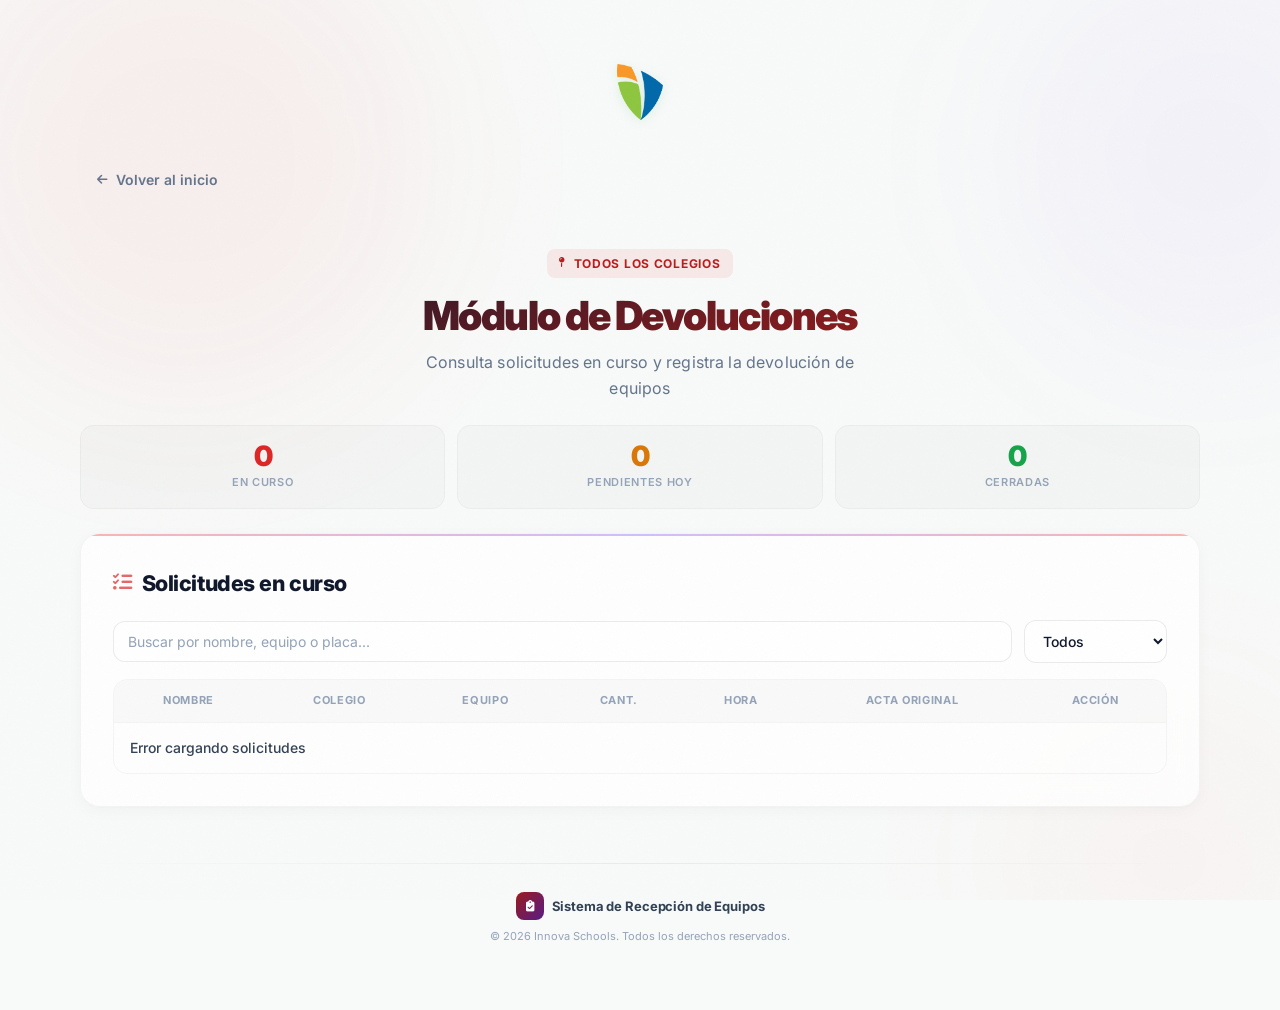
==== commit ed59a2c0: "actualizado" ====
--- a/view/devolucion.html
+++ b/view/devolucion.html
@@ -314,6 +314,63 @@
             color: #B91C1C;
             font-size: 0.78rem;
             font-weight: 700;
+        }
+
+        .support-email-card {
+            border: 1px solid rgba(14, 165, 233, 0.18);
+            border-radius: 16px;
+            padding: 1rem;
+            background: linear-gradient(135deg,
+                rgba(14, 165, 233, 0.07),
+                rgba(34, 197, 94, 0.06),
+                rgba(249, 115, 22, 0.07));
+        }
+
+        .support-email-card label {
+            display: flex;
+            align-items: center;
+            gap: 0.5rem;
+        }
+
+        .support-email-card label i {
+            color: #0EA5E9;
+        }
+
+        .support-optional {
+            margin-left: auto;
+            color: #15803D;
+            background: rgba(34, 197, 94, 0.1);
+            border: 1px solid rgba(34, 197, 94, 0.16);
+            border-radius: 999px;
+            padding: 0.18rem 0.5rem;
+            font-size: 0.68rem;
+            font-weight: 800;
+            text-transform: uppercase;
+            letter-spacing: 0.04em;
+        }
+
+        #correo_soporte_devolucion {
+            border-color: rgba(14, 165, 233, 0.28);
+            background: rgba(255, 255, 255, 0.92);
+        }
+
+        #correo_soporte_devolucion:focus {
+            border-color: #0EA5E9;
+            box-shadow:
+                0 0 0 3px rgba(14, 165, 233, 0.12),
+                0 0 0 6px rgba(34, 197, 94, 0.07);
+        }
+
+        #correo_soporte_devolucion.input-ok {
+            border-color: #16A34A !important;
+            background: #F0FDF4 !important;
+            box-shadow: 0 0 0 4px rgba(22, 163, 74, 0.12) !important;
+        }
+
+        #correo_soporte_devolucion.input-error {
+            border-color: #F97316 !important;
+            background: #FFF7ED !important;
+            box-shadow: 0 0 0 4px rgba(249, 115, 22, 0.14) !important;
         }
 
         .table-wrapper {
@@ -683,6 +740,49 @@
 
         .toast::before { display: none !important; }
 
+        .loading-overlay {
+            display: none;
+            position: fixed;
+            inset: 0;
+            z-index: 10000;
+            align-items: center;
+            justify-content: center;
+            flex-direction: column;
+            gap: 1rem;
+            background: rgba(248, 250, 249, 0.88);
+            backdrop-filter: blur(10px);
+            -webkit-backdrop-filter: blur(10px);
+        }
+
+        .loading-overlay.active {
+            display: flex;
+        }
+
+        .spinner {
+            width: 54px;
+            height: 54px;
+            border-radius: 50%;
+            border: 4px solid rgba(220, 38, 38, 0.12);
+            border-top-color: #DC2626;
+            animation: spin 0.85s linear infinite;
+        }
+
+        .loading-overlay p {
+            margin: 0;
+            color: #0F172A;
+            font-weight: 800;
+            font-size: 1rem;
+        }
+
+        .loading-overlay small {
+            color: #64748B;
+            font-weight: 600;
+        }
+
+        @keyframes spin {
+            to { transform: rotate(360deg); }
+        }
+
         .footer-pro {
             text-align: center;
             padding: 2rem 0 1.5rem;
@@ -828,8 +928,9 @@
 
             /* Evitar saltos con teclado */
             .main-container {
-                min-height: 100vh;
+                min-height: 100dvh;
                 contain: layout style;
+                overflow: visible;
             }
 
             /* Cards simples */
@@ -983,11 +1084,12 @@
                 -webkit-overflow-scrolling: touch;
             }
 
-            /* Viewport fijo para evitar saltos */
+            /* Viewport movil con scroll completo */
             body {
-                height: 100vh;
-                min-height: 100vh;
+                height: auto !important;
+                min-height: 100dvh;
                 position: relative;
+                overflow-y: auto !important;
             }
 
             /* Evitar movimiento al abrir teclado */
@@ -1007,22 +1109,32 @@
 
             .section-actions,
             .btn-row {
-                position: sticky;
-                bottom: 0;
-                background: var(--bg-primary, #F8FAF9);
+                position: static !important;
+                bottom: auto !important;
+                background: transparent !important;
+                padding-bottom: calc(1rem + env(safe-area-inset-bottom));
             }
 
             /* Container estable */
             .container {
-                min-height: calc(100vh - 120px);
+                min-height: auto;
+                padding-bottom: calc(2rem + env(safe-area-inset-bottom));
             }
 
             /* Stats mantener posición */
             .stats-row {
-                position: sticky;
-                top: 60px;
-                z-index: 50;
+                position: static !important;
+                top: auto !important;
+                z-index: auto;
                 background: var(--bg-primary, #F8FAF9);
+            }
+
+            .main-container {
+                padding-bottom: calc(2rem + env(safe-area-inset-bottom));
+            }
+
+            #formCerrarBox {
+                scroll-margin-bottom: 140px;
             }
         }
 
@@ -1146,9 +1258,11 @@
                 </button>
             </div>
 
-            <div class="form-group">
+            <div class="form-group support-email-card">
                 <label for="correo_soporte_devolucion">
-                    Correo Institucional <span class="campo-obligatorio">*</span>
+                    <i class="fas fa-headset"></i>
+                    Correo institucional de soporte
+                    <span class="support-optional">Opcional</span>
                 </label>
                 <input
                     type="email"
@@ -1156,7 +1270,6 @@
                     class="form-input"
                     placeholder="soporte@innovaschools.edu.co"
                     autocomplete="email"
-                    required
                     oninput="validarCorreoSoporteDevolucion(false)"
                     onblur="validarCorreoSoporteDevolucion(true)"
                 >
@@ -1234,6 +1347,12 @@
 
         <div class="toast-container" id="toastContainer"></div>
 
+        <div class="loading-overlay" id="loadingOverlay" aria-live="polite" aria-busy="true">
+            <div class="spinner"></div>
+            <p>Espera por favor...</p>
+            <small>Registrando devolución y preparando el PDF.</small>
+        </div>
+
         <footer class="footer-pro">
             <div class="footer-pro-divider"></div>
             <div class="footer-pro-brand">
--- a/css/index.css
+++ b/css/index.css
@@ -1929,8 +1929,9 @@
 
     /* ---- EVITAR SALTOS CON TECLADO ---- */
     .main-container {
-        min-height: 100vh;
+        min-height: 100dvh;
         contain: layout style;
+        overflow: visible;
     }
 
     /* ---- CARDS: Fondo simple ---- */
@@ -2043,11 +2044,12 @@
         scroll-behavior: auto;
     }
 
-    /* ---- VIEWPORT FIJO PARA EVITAR SALTOS ---- */
+    /* ---- VIEWPORT MOVIL ---- */
     body {
-        height: 100vh;
-        min-height: 100vh;
+        height: auto !important;
+        min-height: 100dvh;
         position: relative;
+        overflow-y: auto;
     }
 
     /* ---- EVITAR MOVIMIENTO AL ABRIR TECLADO ---- */
@@ -2066,7 +2068,8 @@
 
     /* ---- CONTAINER ESTABLE ---- */
     .main-container {
-        min-height: calc(100vh - 100px);
+        min-height: auto;
+        padding-bottom: calc(2rem + env(safe-area-inset-bottom));
     }
 
     /* ---- HERO estable ---- */
@@ -3941,8 +3944,9 @@
 
     /* Evitar saltos con teclado */
     .main-container {
-        min-height: 100vh;
+        min-height: 100dvh;
         contain: layout style;
+        overflow: visible;
     }
 }
 
@@ -4896,11 +4900,12 @@
                 scroll-behavior: auto;
             }
 
-            /* Viewport fijo para evitar saltos */
+            /* Viewport movil con scroll completo */
             body {
-                height: 100vh;
-                min-height: 100vh;
+                height: auto !important;
+                min-height: 100dvh;
                 position: relative;
+                overflow-y: auto !important;
             }
 
             /* Evitar movimiento al abrir teclado */
@@ -4922,20 +4927,22 @@
             }
 
             .section-actions {
-                position: sticky;
-                bottom: 0;
+                position: static;
+                bottom: auto;
                 background: var(--bg-primary);
+                padding-bottom: calc(1rem + env(safe-area-inset-bottom));
             }
 
             /* Container estable */
             .container {
-                min-height: calc(100vh - 120px);
+                min-height: auto;
+                padding-bottom: calc(2rem + env(safe-area-inset-bottom));
             }
 
             /* Progress steps mantener posición */
             .progress-container {
-                position: sticky;
-                top: 60px;
+                position: static;
+                top: auto;
                 z-index: 50;
                 background: var(--bg-primary);
             }
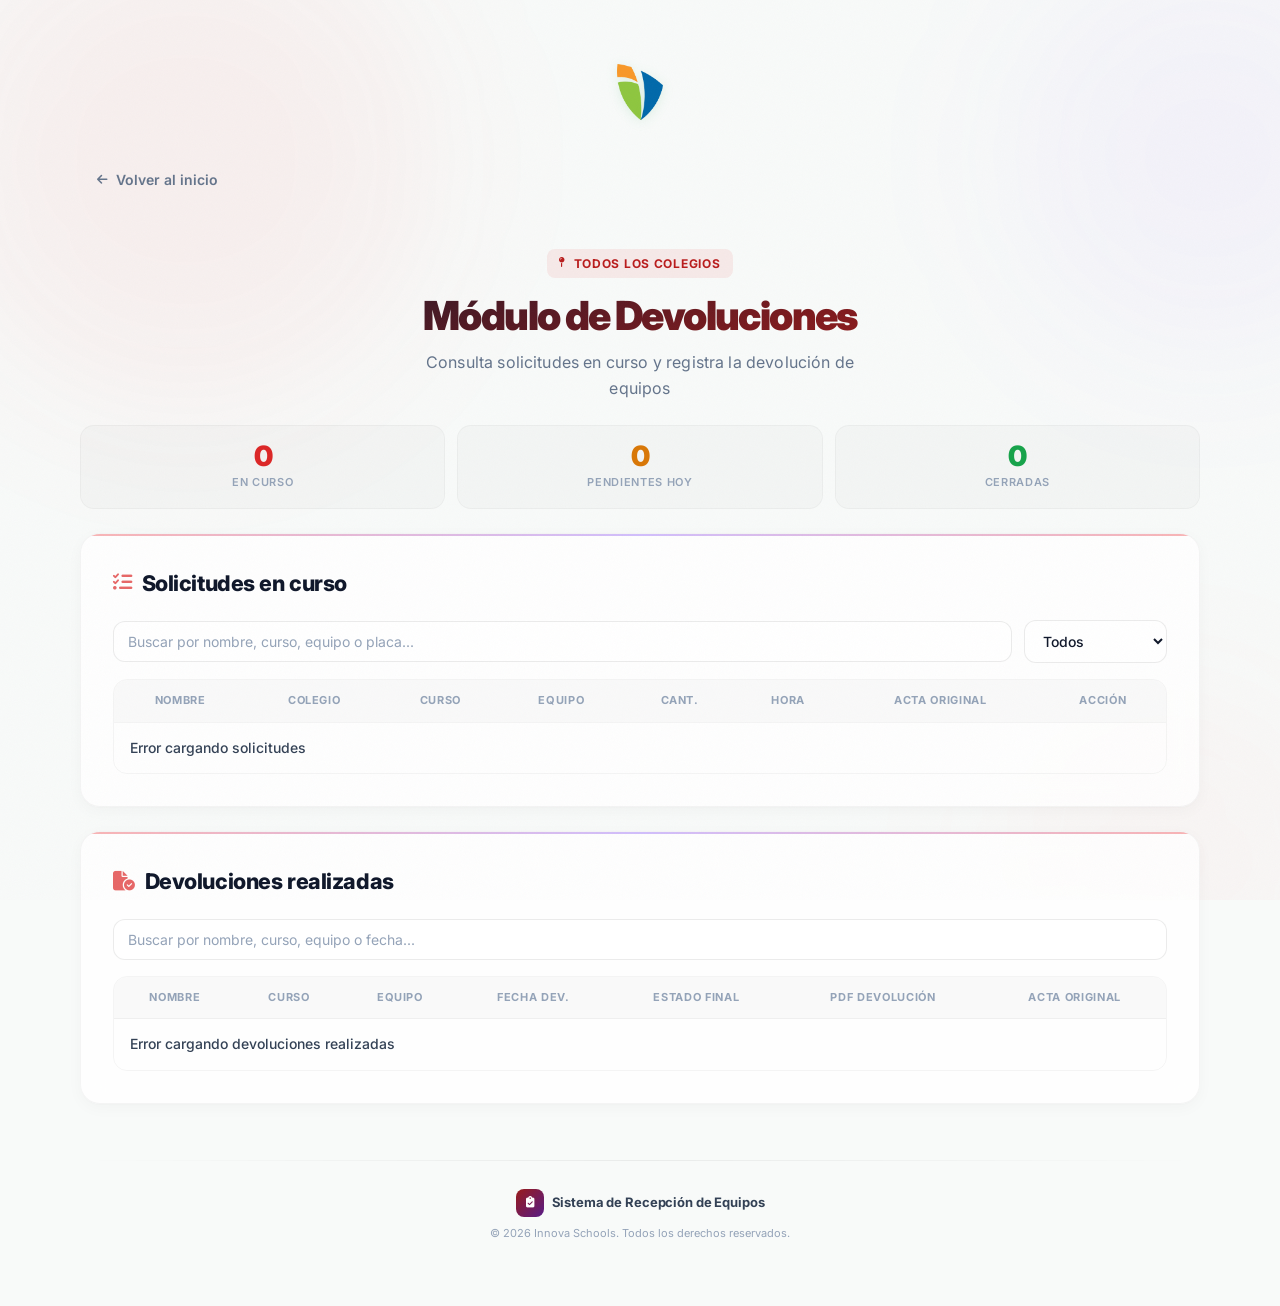
==== commit 5beda2c6: "actualizado" ====
--- a/view/devolucion.html
+++ b/view/devolucion.html
@@ -1138,6 +1138,43 @@
             }
         }
 
+        @media (max-width: 768px) {
+            html,
+            body {
+                height: auto !important;
+                min-height: 100% !important;
+                overflow-y: auto !important;
+                overflow-x: hidden !important;
+                touch-action: pan-y !important;
+                -webkit-overflow-scrolling: touch !important;
+                overscroll-behavior-y: auto !important;
+            }
+
+            body {
+                position: static !important;
+            }
+
+            .main-container,
+            .container,
+            .section-card,
+            #formCerrarBox {
+                height: auto !important;
+                max-height: none !important;
+                min-height: auto !important;
+                overflow: visible !important;
+                contain: none !important;
+                touch-action: pan-y !important;
+            }
+
+            .btn-row,
+            .stats-row,
+            .section-actions {
+                position: static !important;
+                top: auto !important;
+                bottom: auto !important;
+            }
+        }
+
     </style>
 </head>
 <body>
@@ -1199,7 +1236,7 @@
             
             <div style="margin-bottom: 1rem; display: flex; gap: 0.75rem; flex-wrap: wrap; align-items: center;">
                 <div style="flex: 1; min-width: 200px;">
-                    <input type="text" id="buscarSolicitud" class="form-input" placeholder="Buscar por nombre, equipo o placa..." onkeyup="filtrarSolicitudes()">
+                    <input type="text" id="buscarSolicitud" class="form-input" placeholder="Buscar por nombre, curso, equipo o placa..." onkeyup="filtrarSolicitudes()">
                 </div>
                 <div>
                     <select id="filtroCantidad" class="form-input" onchange="filtrarSolicitudes()" style="min-width: 120px;">
@@ -1217,6 +1254,7 @@
                         <tr>
                             <th>Nombre</th>
                             <th>Colegio</th>
+                            <th>Curso</th>
                             <th>Equipo</th>
                             <th>Cant.</th>
                             <th>Hora</th>
@@ -1226,9 +1264,47 @@
                     </thead>
                     <tbody id="enCursoTableBody">
                         <tr>
-                            <td colspan="7" class="table-empty">
+                            <td colspan="8" class="table-empty">
                                 <div class="table-empty-icon"><i class="fas fa-inbox"></i></div>
                                 <div class="table-empty-text">Cargando solicitudes...</div>
+                                <div class="table-empty-sub">Un momento por favor</div>
+                            </td>
+                        </tr>
+                    </tbody>
+                </table>
+            </div>
+        </section>
+
+        <section class="section-card">
+            <h2 class="section-title">
+                <i class="fas fa-file-circle-check"></i>
+                Devoluciones realizadas
+            </h2>
+
+            <div style="margin-bottom: 1rem; display: flex; gap: 0.75rem; flex-wrap: wrap; align-items: center;">
+                <div style="flex: 1; min-width: 200px;">
+                    <input type="text" id="buscarDevolucionCerrada" class="form-input" placeholder="Buscar por nombre, curso, equipo o fecha..." onkeyup="filtrarDevolucionesCerradas()">
+                </div>
+            </div>
+
+            <div class="table-wrapper">
+                <table class="custom-table">
+                    <thead>
+                        <tr>
+                            <th>Nombre</th>
+                            <th>Curso</th>
+                            <th>Equipo</th>
+                            <th>Fecha dev.</th>
+                            <th>Estado final</th>
+                            <th>PDF devolución</th>
+                            <th>Acta original</th>
+                        </tr>
+                    </thead>
+                    <tbody id="devolucionesCerradasTableBody">
+                        <tr>
+                            <td colspan="7" class="table-empty">
+                                <div class="table-empty-icon"><i class="fas fa-file-pdf"></i></div>
+                                <div class="table-empty-text">Cargando devoluciones...</div>
                                 <div class="table-empty-sub">Un momento por favor</div>
                             </td>
                         </tr>
--- a/css/index.css
+++ b/css/index.css
@@ -1246,8 +1246,8 @@
     to {
         transform: translateX(0) scale(1) translateZ(0);
         opacity: 1;
-    }
-}
+        }
+    }
 
 .toast.hide {
     animation: toastSlideOut 0.35s var(--ease-out-expo) forwards;
@@ -4947,3 +4947,49 @@
                 background: var(--bg-primary);
             }
         }
+
+/* ============================================
+   FIX FINAL MOVIL: permitir scroll vertical real
+   ============================================ */
+@media (max-width: 768px) {
+    html,
+    body {
+        height: auto !important;
+        min-height: 100% !important;
+        overflow-y: auto !important;
+        overflow-x: hidden !important;
+        touch-action: pan-y !important;
+        -webkit-overflow-scrolling: touch !important;
+        overscroll-behavior-y: auto !important;
+    }
+
+    body {
+        position: static !important;
+    }
+
+    .main-container,
+    .container,
+    .hero,
+    .sedes-grid,
+    .form-section,
+    .form-section.active,
+    .section-card,
+    #form,
+    #formCerrarBox {
+        height: auto !important;
+        max-height: none !important;
+        min-height: auto !important;
+        overflow: visible !important;
+        contain: none !important;
+        touch-action: pan-y !important;
+    }
+
+    .section-actions,
+    .btn-row,
+    .progress-container,
+    .stats-row {
+        position: static !important;
+        top: auto !important;
+        bottom: auto !important;
+    }
+}
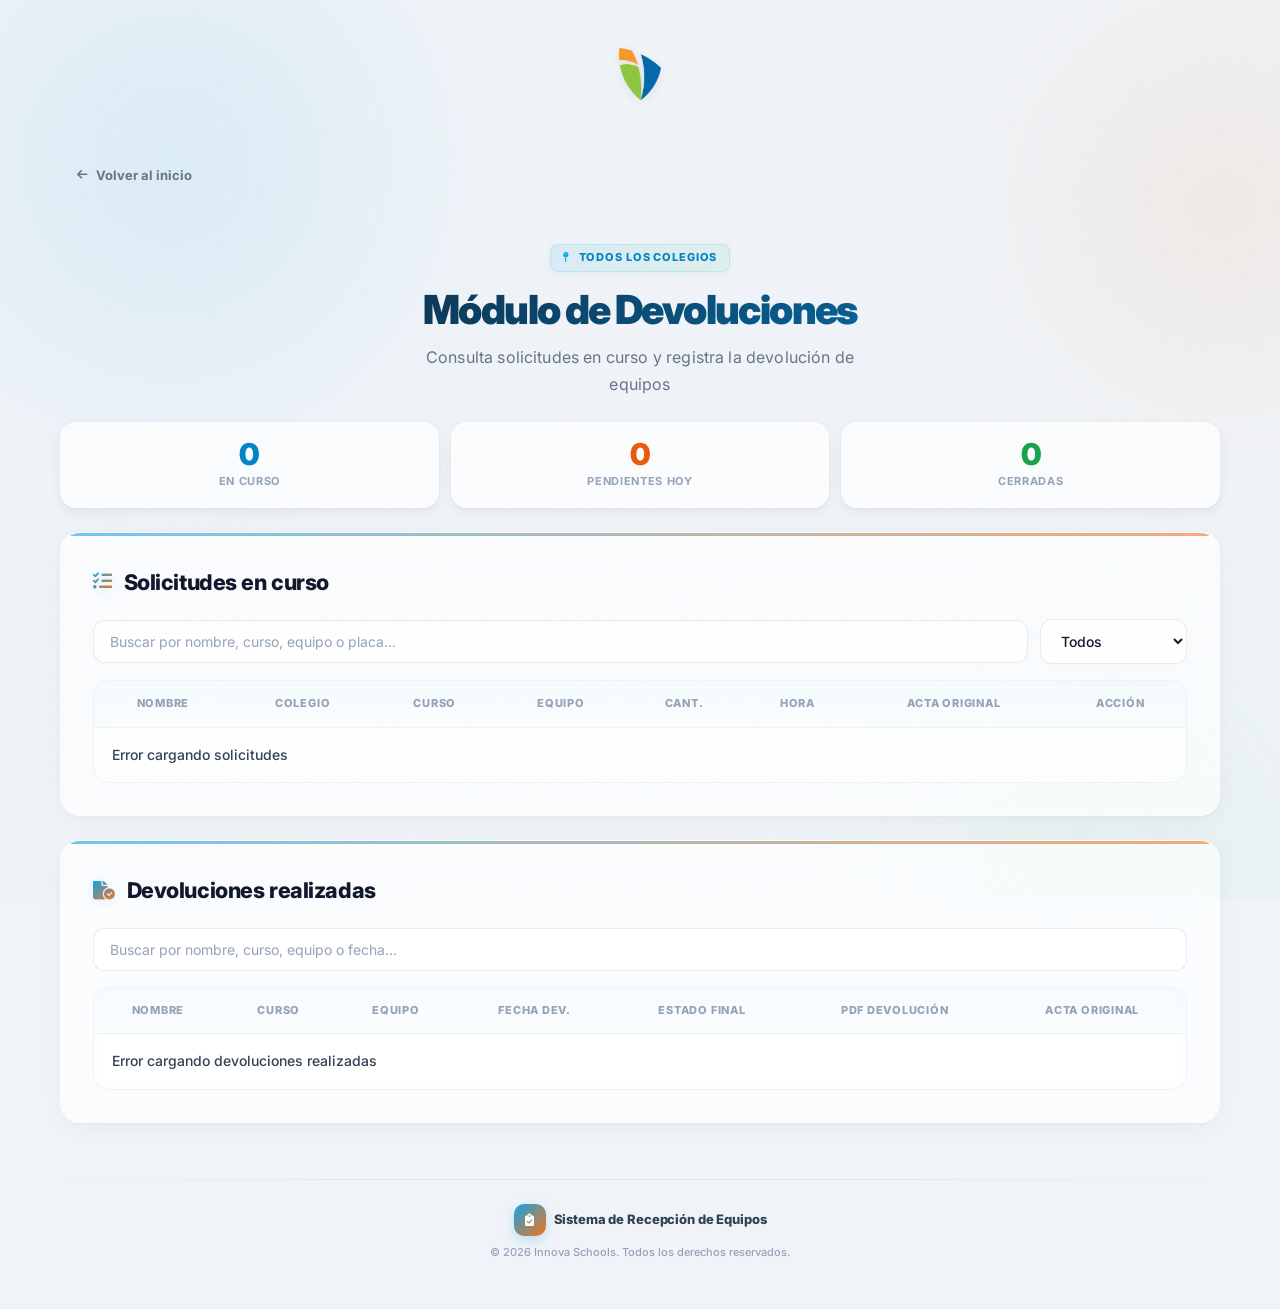
==== commit 4056d0c0: "actualizado" ====
--- a/view/devolucion.html
+++ b/view/devolucion.html
@@ -8,1174 +8,8 @@
     <link rel="stylesheet" href="/css/index.css">
     <link href="https://fonts.googleapis.com/css2?family=Inter:wght@300;400;500;600;700;800;900&display=swap" rel="stylesheet">
     <link rel="stylesheet" href="https://cdnjs.cloudflare.com/ajax/libs/font-awesome/6.4.0/css/all.min.css">
-
-    <style>
-        .grain-overlay {
-            position: fixed;
-            inset: 0;
-            z-index: 9999;
-            pointer-events: none;
-            opacity: 0.028;
-            background-image: url("data:image/svg+xml,%3Csvg viewBox='0 0 256 256' xmlns='http://www.w3.org/2000/svg'%3E%3Cfilter id='n'%3E%3CfeTurbulence type='fractalNoise' baseFrequency='0.75' numOctaves='4' stitchTiles='stitch'/%3E%3C/filter%3E%3Crect width='100%25' height='100%25' filter='url(%23n)'/%3E%3C/svg%3E");
-            background-repeat: repeat;
-            background-size: 180px 180px;
-        }
-
-        .bg-mesh {
-            position: fixed;
-            inset: 0;
-            z-index: 0;
-            pointer-events: none;
-            overflow: hidden;
-        }
-
-        .bg-mesh .orb {
-            position: absolute;
-            border-radius: 50%;
-            filter: blur(80px);
-            will-change: transform;
-        }
-
-        .bg-mesh .orb-1 {
-            width: 500px; height: 500px;
-            background: rgba(220, 38, 38, 0.05);
-            top: -10%; left: -5%;
-            animation: orbDrift1 25s ease-in-out infinite;
-        }
-
-        .bg-mesh .orb-2 {
-            width: 400px; height: 400px;
-            background: rgba(124, 58, 237, 0.04);
-            top: -5%; right: -10%;
-            animation: orbDrift2 30s ease-in-out infinite;
-        }
-
-        .bg-mesh .orb-3 {
-            width: 350px; height: 350px;
-            background: rgba(239, 68, 68, 0.03);
-            bottom: -15%; right: -5%;
-            animation: orbDrift3 20s ease-in-out infinite;
-        }
-
-        @keyframes orbDrift1 {
-            0%, 100% { transform: translate(0, 0) scale(1); }
-            25% { transform: translate(40px, -30px) scale(1.05); }
-            50% { transform: translate(-20px, 20px) scale(0.95); }
-            75% { transform: translate(30px, 10px) scale(1.02); }
-        }
-
-        @keyframes orbDrift2 {
-            0%, 100% { transform: translate(0, 0) scale(1); }
-            33% { transform: translate(-30px, -40px) scale(1.08); }
-            66% { transform: translate(20px, 15px) scale(0.96); }
-        }
-
-        @keyframes orbDrift3 {
-            0%, 100% { transform: translate(0, 0); }
-            50% { transform: translate(-40px, -25px) scale(1.1); }
-        }
-
-        body {
-            background-color: #F8FAF9 !important;
-            background-image: none !important;
-            background-attachment: scroll !important;
-        }
-
-        body::before,
-        body::after {
-            display: none !important;
-        }
-
-        .back-link {
-            display: inline-flex;
-            align-items: center;
-            gap: 0.5rem;
-            text-decoration: none;
-            font-weight: 600;
-            font-size: 0.875rem;
-            color: var(--text-tertiary, #64748B);
-            padding: 0.5rem 1rem;
-            border-radius: 12px;
-            margin-bottom: 0.5rem;
-            transition: all 0.25s ease;
-            border: 1px solid transparent;
-        }
-
-        .back-link:hover {
-            color: var(--text-primary, #0F172A);
-            background: rgba(0,0,0,0.03);
-            border-color: rgba(0,0,0,0.04);
-            transform: translateX(-2px);
-        }
-
-        .back-link i {
-            font-size: 0.75rem;
-            transition: transform 0.25s ease;
-        }
-
-        .back-link:hover i {
-            transform: translateX(-3px);
-        }
-
-        .sede-badge-header {
-            display: inline-flex;
-            align-items: center;
-            gap: 0.4rem;
-            font-size: 0.75rem;
-            font-weight: 700;
-            text-transform: uppercase;
-            letter-spacing: 0.06em;
-            padding: 0.3rem 0.75rem;
-            border-radius: 8px;
-            background: rgba(220, 38, 38, 0.08);
-            color: #B91C1C;
-            margin-bottom: 1rem;
-        }
-
-        .sede-badge-header i { font-size: 0.65rem; }
-
-        .hero {
-            padding: clamp(1.5rem, 4vw, 2.5rem) 0 clamp(1rem, 2vw, 1.5rem) !important;
-        }
-
-        .hero::before,
-        .hero::after { display: none !important; }
-
-        .hero-title {
-            font-size: clamp(1.75rem, 4.5vw, 2.5rem) !important;
-            font-weight: 900 !important;
-            letter-spacing: -0.04em !important;
-            line-height: 1.1 !important;
-            margin-bottom: 0.75rem !important;
-            background: linear-gradient(160deg, #0F172A 0%, #991B1B 40%, #581C87 70%, #0F172A 100%) !important;
-            background-size: 200% 200% !important;
-            -webkit-background-clip: text !important;
-            -webkit-text-fill-color: transparent !important;
-            background-clip: text !important;
-            animation: heroGrad 10s ease infinite !important;
-            filter: none !important;
-        }
-
-        @keyframes heroGrad {
-            0%, 100% { background-position: 0% 50%; }
-            50% { background-position: 100% 50%; }
-        }
-
-        .hero-subtitle {
-            font-size: clamp(0.875rem, 1.6vw, 1rem) !important;
-            color: var(--text-tertiary, #64748B) !important;
-            font-weight: 400 !important;
-            line-height: 1.6 !important;
-        }
-
-        .section-card {
-            background: rgba(255, 255, 255, 0.8) !important;
-            backdrop-filter: blur(12px) !important;
-            -webkit-backdrop-filter: blur(12px) !important;
-            border-radius: 20px !important;
-            padding: clamp(1.25rem, 3vw, 2rem) !important;
-            box-shadow: 0 1px 2px rgba(0,0,0,0.02), 0 4px 16px rgba(0,0,0,0.03) !important;
-            border: 1px solid rgba(0,0,0,0.04) !important;
-            margin-bottom: 1.5rem !important;
-            position: relative;
-            overflow: hidden;
-        }
-
-        .section-card::before {
-            content: '';
-            position: absolute;
-            top: 0; left: 0; right: 0;
-            height: 2px;
-            background: linear-gradient(90deg, #EF4444, #8B5CF6, #EF4444);
-            opacity: 0.4;
-        }
-
-        .section-title {
-            font-size: clamp(1.1rem, 2.5vw, 1.35rem) !important;
-            font-weight: 800 !important;
-            color: var(--text-primary, #0F172A) !important;
-            letter-spacing: -0.02em !important;
-            margin-bottom: 1.25rem !important;
-            display: flex;
-            align-items: center;
-            gap: 0.625rem;
-        }
-
-        .section-title i {
-            font-size: 0.9em;
-            color: #DC2626;
-            opacity: 0.7;
-        }
-
-        .stats-row {
-            display: grid;
-            grid-template-columns: repeat(auto-fit, minmax(140px, 1fr));
-            gap: 0.75rem;
-            margin-bottom: 1.5rem;
-        }
-
-        .stat-card {
-            background: rgba(0,0,0,0.02);
-            border-radius: 14px;
-            padding: 1rem;
-            text-align: center;
-            border: 1px solid rgba(0,0,0,0.03);
-            transition: all 0.25s ease;
-        }
-
-        .stat-card:hover { background: rgba(0,0,0,0.03); }
-
-        .stat-number {
-            font-size: 1.75rem;
-            font-weight: 900;
-            letter-spacing: -0.03em;
-            color: var(--text-primary, #0F172A);
-            line-height: 1;
-            margin-bottom: 0.25rem;
-        }
-
-        .stat-number.red { color: #DC2626; }
-        .stat-number.amber { color: #D97706; }
-        .stat-number.green { color: #16A34A; }
-
-        .stat-label {
-            font-size: 0.6875rem;
-            font-weight: 600;
-            color: var(--text-muted, #94A3B8);
-            text-transform: uppercase;
-            letter-spacing: 0.06em;
-        }
-
-        .btn-inline-pdf,
-        .btn-inline-return,
-        .btn-acta-original {
-            display: inline-flex;
-            align-items: center;
-            justify-content: center;
-            gap: 0.45rem;
-            min-height: 36px;
-            border: 0;
-            border-radius: 8px;
-            padding: 0.55rem 0.8rem;
-            font-size: 0.78rem;
-            font-weight: 800;
-            cursor: pointer;
-            transition: transform 0.2s ease, box-shadow 0.2s ease, opacity 0.2s ease;
-            white-space: nowrap;
-        }
-
-        .btn-inline-pdf,
-        .btn-acta-original {
-            color: #991B1B;
-            background: #FEF2F2;
-            border: 1px solid #FECACA;
-        }
-
-        .btn-inline-return {
-            color: #fff;
-            background: linear-gradient(135deg, #DC2626, #991B1B);
-            box-shadow: 0 8px 18px rgba(220, 38, 38, 0.18);
-        }
-
-        .btn-inline-pdf:hover:not(:disabled),
-        .btn-inline-return:hover,
-        .btn-acta-original:hover:not(:disabled) {
-            transform: translateY(-1px);
-        }
-
-        .btn-inline-pdf:disabled,
-        .btn-acta-original:disabled {
-            opacity: 0.45;
-            cursor: not-allowed;
-        }
-
-        .devolucion-context-actions {
-            display: flex;
-            flex-wrap: wrap;
-            gap: 0.75rem;
-            margin: 0 0 1rem;
-        }
-
-        .form-input.input-error {
-            border-color: #DC2626 !important;
-            box-shadow: 0 0 0 4px rgba(220, 38, 38, 0.10) !important;
-            background: #FFF7F7 !important;
-        }
-
-        .form-input.input-ok {
-            border-color: #16A34A !important;
-            box-shadow: 0 0 0 4px rgba(22, 163, 74, 0.10) !important;
-        }
-
-        .field-error {
-            align-items: center;
-            gap: 0.45rem;
-            margin-top: 0.45rem;
-            color: #B91C1C;
-            font-size: 0.78rem;
-            font-weight: 700;
-        }
-
-        .support-email-card {
-            border: 1px solid rgba(14, 165, 233, 0.18);
-            border-radius: 16px;
-            padding: 1rem;
-            background: linear-gradient(135deg,
-                rgba(14, 165, 233, 0.07),
-                rgba(34, 197, 94, 0.06),
-                rgba(249, 115, 22, 0.07));
-        }
-
-        .support-email-card label {
-            display: flex;
-            align-items: center;
-            gap: 0.5rem;
-        }
-
-        .support-email-card label i {
-            color: #0EA5E9;
-        }
-
-        .support-optional {
-            margin-left: auto;
-            color: #15803D;
-            background: rgba(34, 197, 94, 0.1);
-            border: 1px solid rgba(34, 197, 94, 0.16);
-            border-radius: 999px;
-            padding: 0.18rem 0.5rem;
-            font-size: 0.68rem;
-            font-weight: 800;
-            text-transform: uppercase;
-            letter-spacing: 0.04em;
-        }
-
-        #correo_soporte_devolucion {
-            border-color: rgba(14, 165, 233, 0.28);
-            background: rgba(255, 255, 255, 0.92);
-        }
-
-        #correo_soporte_devolucion:focus {
-            border-color: #0EA5E9;
-            box-shadow:
-                0 0 0 3px rgba(14, 165, 233, 0.12),
-                0 0 0 6px rgba(34, 197, 94, 0.07);
-        }
-
-        #correo_soporte_devolucion.input-ok {
-            border-color: #16A34A !important;
-            background: #F0FDF4 !important;
-            box-shadow: 0 0 0 4px rgba(22, 163, 74, 0.12) !important;
-        }
-
-        #correo_soporte_devolucion.input-error {
-            border-color: #F97316 !important;
-            background: #FFF7ED !important;
-            box-shadow: 0 0 0 4px rgba(249, 115, 22, 0.14) !important;
-        }
-
-        .table-wrapper {
-            overflow-x: auto;
-            border-radius: 14px;
-            border: 1px solid rgba(0,0,0,0.04);
-        }
-
-        .custom-table {
-            width: 100%;
-            border-collapse: collapse;
-            min-width: 680px;
-        }
-
-        .custom-table thead { background: rgba(0,0,0,0.02); }
-
-        .custom-table th {
-            padding: 12px 16px !important;
-            font-size: 0.6875rem !important;
-            font-weight: 700 !important;
-            text-transform: uppercase !important;
-            letter-spacing: 0.06em !important;
-            color: var(--text-muted, #94A3B8) !important;
-            border-bottom: 1px solid rgba(0,0,0,0.04) !important;
-            background: transparent !important;
-            white-space: nowrap;
-        }
-
-        .custom-table td {
-            padding: 14px 16px !important;
-            font-size: 0.875rem !important;
-            color: var(--text-secondary, #475569) !important;
-            border-bottom: 1px solid rgba(0,0,0,0.03) !important;
-            font-weight: 500;
-            vertical-align: middle;
-        }
-
-        .custom-table tbody tr { transition: background 0.15s ease; }
-        .custom-table tbody tr:hover { background: rgba(0,0,0,0.015); }
-        .custom-table tbody tr:last-child td { border-bottom: none !important; }
-
-        .table-name { font-weight: 650 !important; color: var(--text-primary, #0F172A) !important; }
-
-        .table-sede {
-            display: inline-flex;
-            align-items: center;
-            gap: 0.3rem;
-            font-size: 0.8125rem !important;
-        }
-
-        .table-sede-dot {
-            width: 6px; height: 6px;
-            border-radius: 50%;
-            background: #DC2626;
-            flex-shrink: 0;
-        }
-
-        .estado-chip {
-            display: inline-flex;
-            align-items: center;
-            gap: 0.3rem;
-            padding: 4px 10px;
-            border-radius: 8px;
-            font-size: 0.6875rem !important;
-            font-weight: 700 !important;
-            letter-spacing: 0.02em;
-        }
-
-        .estado-chip.en-curso {
-            background: rgba(217, 119, 6, 0.08);
-            color: #B45309;
-        }
-
-        .estado-chip.en-curso::before {
-            content: '';
-            width: 5px; height: 5px;
-            border-radius: 50%;
-            background: #D97706;
-            animation: chipPulse 2s ease-in-out infinite;
-        }
-
-        @keyframes chipPulse {
-            0%, 100% { opacity: 1; }
-            50% { opacity: 0.4; }
-        }
-
-        .table-action-btn {
-            display: inline-flex;
-            align-items: center;
-            gap: 0.375rem;
-            padding: 7px 14px;
-            border-radius: 10px;
-            border: 1px solid rgba(220, 38, 38, 0.15);
-            background: rgba(220, 38, 38, 0.04);
-            color: #DC2626;
-            font-size: 0.75rem;
-            font-weight: 650;
-            cursor: pointer;
-            transition: all 0.2s ease;
-            font-family: inherit;
-            white-space: nowrap;
-        }
-
-        .table-action-btn:hover {
-            background: #DC2626;
-            border-color: #DC2626;
-            color: #fff;
-            box-shadow: 0 2px 8px rgba(220, 38, 38, 0.25);
-            transform: translateY(-1px);
-        }
-
-        .table-action-btn i { font-size: 0.7rem; }
-
-        .table-empty { text-align: center; padding: 3rem 1rem !important; }
-
-        .table-empty-icon {
-            width: 56px; height: 56px;
-            border-radius: 16px;
-            background: rgba(0,0,0,0.03);
-            display: inline-flex;
-            align-items: center;
-            justify-content: center;
-            font-size: 1.25rem;
-            color: var(--text-muted, #94A3B8);
-            margin-bottom: 1rem;
-        }
-
-        .table-empty-text { font-size: 0.9375rem; font-weight: 600; color: var(--text-secondary, #475569); margin-bottom: 0.25rem; }
-        .table-empty-sub { font-size: 0.8125rem; color: var(--text-muted, #94A3B8); }
-
-        .selected-box {
-            background: rgba(220, 38, 38, 0.04) !important;
-            border: 1px solid rgba(220, 38, 38, 0.08) !important;
-            color: var(--text-secondary, #475569) !important;
-            padding: 0.875rem 1rem !important;
-            border-radius: 12px !important;
-            margin-bottom: 1.5rem !important;
-            font-size: 0.8125rem !important;
-            font-weight: 500 !important;
-            display: flex;
-            align-items: center;
-            gap: 0.5rem;
-        }
-
-        .selected-box i { color: #DC2626; font-size: 0.875rem; }
-
-        .form-group { margin-bottom: 1.25rem; }
-
-        .form-group label {
-            display: block;
-            font-weight: 650;
-            margin-bottom: 0.5rem;
-            color: var(--text-primary, #0F172A);
-            font-size: 0.8125rem;
-            letter-spacing: -0.01em;
-        }
-
-        .form-input {
-            width: 100%;
-            padding: 11px 14px;
-            border: 1px solid rgba(0,0,0,0.08);
-            border-radius: 12px;
-            font-size: 0.875rem;
-            font-family: 'Inter', sans-serif;
-            outline: none;
-            transition: all 0.2s ease;
-            box-sizing: border-box;
-            background: rgba(255,255,255,0.8);
-            color: var(--text-primary, #0F172A);
-            font-weight: 500;
-        }
-
-        .form-input::placeholder { color: var(--text-muted, #94A3B8); font-weight: 400; }
-        .form-input:hover { border-color: rgba(0,0,0,0.12); }
-        .form-input:focus { border-color: #DC2626; box-shadow: 0 0 0 3px rgba(220, 38, 38, 0.08); background: #fff; }
-
-        /* === FOTO UPLOAD === */
-        .foto-upload-area {
-            border: 2px dashed rgba(220, 38, 38, 0.2);
-            border-radius: 14px;
-            overflow: hidden;
-            transition: all 0.25s ease;
-            background: rgba(220, 38, 38, 0.01);
-        }
-
-        .foto-upload-area:hover {
-            border-color: rgba(220, 38, 38, 0.35);
-            background: rgba(220, 38, 38, 0.02);
-        }
-
-        .foto-upload-area.has-photo {
-            border-style: solid;
-            border-color: rgba(220, 38, 38, 0.15);
-            background: transparent;
-        }
-
-        .foto-upload-placeholder {
-            padding: 2rem 1rem;
-            text-align: center;
-            cursor: pointer;
-            transition: all 0.2s ease;
-        }
-
-        .foto-upload-placeholder:hover {
-            background: rgba(220, 38, 38, 0.03);
-        }
-
-        .foto-upload-placeholder i {
-            font-size: 1.75rem;
-            color: #DC2626;
-            opacity: 0.5;
-            display: block;
-            margin-bottom: 0.5rem;
-        }
-
-        .foto-upload-placeholder span {
-            font-size: 0.8125rem;
-            color: var(--text-muted, #94A3B8);
-            font-weight: 500;
-        }
-
-        .foto-preview-container {
-            position: relative;
-            padding: 8px;
-        }
-
-        .foto-preview-container img {
-            width: 100%;
-            max-height: 250px;
-            object-fit: contain;
-            border-radius: 10px;
-            display: block;
-        }
-
-        .foto-remove-btn {
-            position: absolute;
-            top: 16px;
-            right: 16px;
-            width: 32px;
-            height: 32px;
-            border-radius: 50%;
-            background: rgba(0,0,0,0.6);
-            backdrop-filter: blur(8px);
-            border: none;
-            color: #fff;
-            font-size: 0.75rem;
-            cursor: pointer;
-            display: flex;
-            align-items: center;
-            justify-content: center;
-            transition: all 0.2s ease;
-        }
-
-        .foto-remove-btn:hover {
-            background: #DC2626;
-            transform: scale(1.1);
-        }
-
-        .campo-obligatorio {
-            color: #DC2626;
-            font-weight: 800;
-            margin-left: 2px;
-        }
-
-        .canvas-wrapper {
-            border: 1px dashed rgba(0,0,0,0.1);
-            border-radius: 16px;
-            padding: 12px;
-            background: rgba(0,0,0,0.015);
-            transition: border-color 0.2s ease, background 0.2s ease;
-        }
-
-        .canvas-wrapper:hover,
-        .canvas-wrapper.drawing {
-            border-color: rgba(220, 38, 38, 0.2);
-            background: rgba(220, 38, 38, 0.01);
-        }
-
-        #signatureCanvasDevolucion {
-            width: 100%;
-            max-width: 100%;
-            height: 180px;
-            background: #fff;
-            border: 1px solid rgba(0,0,0,0.06);
-            border-radius: 12px;
-            display: block;
-            cursor: crosshair;
-        }
-
-        .btn-row {
-            display: flex;
-            gap: 0.75rem;
-            flex-wrap: wrap;
-            margin-top: 1.5rem;
-        }
-
-        .btn-custom {
-            border: none;
-            border-radius: 12px;
-            padding: 11px 20px;
-            font-weight: 700;
-            font-size: 0.875rem;
-            cursor: pointer;
-            transition: all 0.25s cubic-bezier(0.4, 0, 0.15, 1);
-            font-family: 'Inter', sans-serif;
-            display: inline-flex;
-            align-items: center;
-            gap: 0.5rem;
-            letter-spacing: -0.01em;
-        }
-
-        .btn-custom i { font-size: 0.8em; }
-
-        .btn-primary {
-            background: linear-gradient(135deg, #DC2626 0%, #7C3AED 100%);
-            color: #fff;
-            box-shadow: 0 2px 8px rgba(220, 38, 38, 0.2);
-        }
-
-        .btn-primary:hover {
-            transform: translateY(-1px);
-            box-shadow: 0 4px 16px rgba(220, 38, 38, 0.3);
-            opacity: 1 !important;
-        }
-
-        .btn-secondary {
-            background: rgba(0,0,0,0.04);
-            color: var(--text-secondary, #475569);
-            border: 1px solid rgba(0,0,0,0.06);
-        }
-
-        .btn-secondary:hover {
-            background: rgba(0,0,0,0.06);
-            color: var(--text-primary, #0F172A);
-            transform: translateY(-1px);
-            opacity: 1 !important;
-        }
-
-        .btn-danger-outline {
-            background: transparent;
-            color: #DC2626;
-            border: 1px solid rgba(220, 38, 38, 0.15);
-        }
-
-        .btn-danger-outline:hover {
-            background: rgba(220, 38, 38, 0.06);
-            border-color: rgba(220, 38, 38, 0.25);
-            transform: translateY(-1px);
-            opacity: 1 !important;
-        }
-
-        .form-appear {
-            animation: formSlideIn 0.45s cubic-bezier(0.16, 1, 0.3, 1) both;
-        }
-
-        @keyframes formSlideIn {
-            from { opacity: 0; transform: translateY(20px); }
-            to { opacity: 1; transform: translateY(0); }
-        }
-
-        .toast {
-            border-radius: 14px !important;
-            padding: 0.875rem 1.125rem !important;
-            font-size: 0.875rem !important;
-            box-shadow: 0 8px 32px rgba(0,0,0,0.12), 0 0 0 1px rgba(255,255,255,0.1) !important;
-        }
-
-        .toast::before { display: none !important; }
-
-        .loading-overlay {
-            display: none;
-            position: fixed;
-            inset: 0;
-            z-index: 10000;
-            align-items: center;
-            justify-content: center;
-            flex-direction: column;
-            gap: 1rem;
-            background: rgba(248, 250, 249, 0.88);
-            backdrop-filter: blur(10px);
-            -webkit-backdrop-filter: blur(10px);
-        }
-
-        .loading-overlay.active {
-            display: flex;
-        }
-
-        .spinner {
-            width: 54px;
-            height: 54px;
-            border-radius: 50%;
-            border: 4px solid rgba(220, 38, 38, 0.12);
-            border-top-color: #DC2626;
-            animation: spin 0.85s linear infinite;
-        }
-
-        .loading-overlay p {
-            margin: 0;
-            color: #0F172A;
-            font-weight: 800;
-            font-size: 1rem;
-        }
-
-        .loading-overlay small {
-            color: #64748B;
-            font-weight: 600;
-        }
-
-        @keyframes spin {
-            to { transform: rotate(360deg); }
-        }
-
-        .footer-pro {
-            text-align: center;
-            padding: 2rem 0 1.5rem;
-        }
-
-        .footer-pro-divider {
-            width: 100%; height: 1px;
-            background: linear-gradient(90deg, transparent, rgba(0,0,0,0.06), transparent);
-            margin-bottom: 1.75rem;
-        }
-
-        .footer-pro-brand {
-            display: flex;
-            justify-content: center;
-            align-items: center;
-            gap: 0.5rem;
-            margin-bottom: 0.5rem;
-        }
-
-        .footer-pro-logo {
-            width: 28px; height: 28px;
-            border-radius: 8px;
-            background: linear-gradient(135deg, #991B1B, #581C87);
-            display: flex;
-            align-items: center;
-            justify-content: center;
-            color: #fff;
-            font-size: 0.7rem;
-        }
-
-        .footer-pro-name { font-size: 0.8125rem; font-weight: 700; color: var(--text-secondary, #475569); }
-        .footer-pro-copy { font-size: 0.6875rem; color: var(--text-muted, #94A3B8); margin: 0; }
-
-        @media (max-width: 768px) {
-            .stats-row { grid-template-columns: repeat(3, 1fr); gap: 0.5rem; }
-            .stat-card { padding: 0.75rem 0.5rem; }
-            .stat-number { font-size: 1.375rem; }
-            .stat-label { font-size: 0.625rem; }
-            .section-card { padding: 1rem !important; }
-            .table-action-btn { padding: 6px 10px; font-size: 0.6875rem; }
-        }
-
-        @media (max-width: 640px) {
-            .main-logo { max-height: 42px !important; max-width: 155px !important; }
-            .hero { padding: 1rem 0 0.75rem !important; }
-            .stat-number { font-size: 1.25rem; }
-            .custom-table th { padding: 10px 12px !important; font-size: 0.625rem !important; }
-            .custom-table td { padding: 10px 12px !important; font-size: 0.8125rem !important; }
-            .btn-row { flex-direction: column; }
-            .btn-custom { justify-content: center; width: 100%; }
-            #signatureCanvasDevolucion { height: 150px; }
-        }
-
-        @media (max-width: 480px) {
-            .stat-card { padding: 0.625rem 0.375rem; border-radius: 10px; }
-            .stat-number { font-size: 1.125rem; }
-            .stat-label { font-size: 0.5625rem; }
-        }
-
-        /* =============================================
-           OPTIMIZACIONES MÓVIL RENDIMIENTO
-           ============================================= */
-        @media (max-width: 768px) {
-            /* Eliminar backdrop-filter */
-            .section-card,
-            .toast,
-            .selected-box,
-            .foto-upload-area,
-            .canvas-wrapper {
-                backdrop-filter: none !important;
-                -webkit-backdrop-filter: none !important;
-            }
-
-            /* Inputs: evitar zoom y estables */
-            input,
-            select,
-            textarea,
-            .form-input {
-                font-size: 16px !important;
-                min-height: 44px;
-            }
-
-            /* Desactivar :hover */
-            .back-link:hover,
-            .stat-card:hover,
-            .section-card:hover,
-            .section-card:hover::before,
-            .table-action-btn:hover,
-            .btn-custom:hover,
-            .btn-primary:hover,
-            .btn-secondary:hover,
-            .btn-danger-outline:hover,
-            .foto-upload-area:hover,
-            .canvas-wrapper:hover,
-            .canvas-wrapper.drawing {
-                background: transparent !important;
-                transform: none !important;
-                box-shadow: none !important;
-                border-color: transparent !important;
-            }
-
-            /* Simplificar transiciones */
-            .section-card,
-            .stat-card,
-            .table-action-btn,
-            .btn-custom,
-            .back-link,
-            .foto-upload-area,
-            .canvas-wrapper {
-                transition: background 0.15s ease, color 0.15s ease, border-color 0.15s ease !important;
-            }
-
-            /* Fondos estáticos */
-            body {
-                background-attachment: scroll !important;
-            }
-
-            body::before {
-                display: none !important;
-            }
-
-            /* Animaciones mínimas */
-            .hero-title {
-                animation: none !important;
-                background-size: 100% !important;
-            }
-
-            /* Desactivar elementos pesados */
-            .grain-overlay,
-            .bg-mesh {
-                display: none !important;
-            }
-
-            /* Mejorar respuesta táctil */
-            .back-link,
-            .table-action-btn,
-            .btn-custom,
-            .sede-card,
-            .hamburger {
-                -webkit-tap-highlight-color: transparent;
-                touch-action: manipulation;
-            }
-
-            /* Evitar saltos con teclado */
-            .main-container {
-                min-height: 100dvh;
-                contain: layout style;
-                overflow: visible;
-            }
-
-            /* Cards simples */
-            .section-card {
-                background: #FFFFFF !important;
-            }
-
-            .section-card::before {
-                display: none !important;
-            }
-
-            /* Modal estable */
-            .modal {
-                align-items: flex-start;
-                padding: 1rem;
-            }
-
-            .modal-content {
-                margin-top: 2rem;
-                max-height: none;
-            }
-
-            /* Table scroll horizontal */
-            .table-wrapper {
-                overflow-x: auto;
-                -webkit-overflow-scrolling: touch;
-            }
-
-            /* Stats: grid simple */
-            .stats-row {
-                grid-template-columns: repeat(3, 1fr);
-            }
-
-            /* Buttons stack */
-            .btn-row {
-                flex-direction: column;
-            }
-
-            .btn-custom {
-                width: 100%;
-                justify-content: center;
-            }
-        }
-
-        @media (max-width: 480px) {
-            * {
-                animation-duration: 0.01ms !important;
-                transition-duration: 0.1ms !important;
-            }
-
-            .section-card {
-                box-shadow: 0 1px 3px rgba(0,0,0,0.08) !important;
-            }
-            .toast-container {
-                top: 12px !important;
-                right: 12px !important;
-                bottom: auto !important;
-                left: auto !important;
-                transform: none !important;
-                width: auto !important;
-                max-width: calc(100vw - 24px) !important;
-            }
-
-            /* Canvas más pequeño */
-            #signatureCanvasDevolucion {
-                height: 120px;
-            }
-
-            /* Stats más compactos */
-            .stat-card {
-                padding: 0.5rem 0.25rem;
-            }
-
-            .stat-number {
-                font-size: 1rem;
-            }
-
-            /* Evitar saltos */
-            .main-container {
-                contain: layout style;
-            }
-        }
-
-        /* =============================================
-           OPTIMIZACIONES GENERALES MÓVIL
-           ============================================= */
-        @media (max-width: 768px) {
-            /* Evitar layout shifts */
-            .main-container,
-            .container,
-            .section-card {
-                contain: layout style;
-            }
-
-            /* Tablas altura fija */
-            .table-wrapper {
-                max-height: 300px;
-                overflow-y: auto;
-                -webkit-overflow-scrolling: touch;
-            }
-
-            /* Toast sticky */
-            .toast-container {
-                position: fixed !important;
-                top: 16px !important;
-                right: 16px !important;
-                bottom: auto !important;
-                left: auto !important;
-                transform: none !important;
-                z-index: 1000 !important;
-                width: auto !important;
-                max-width: calc(100vw - 32px) !important;
-                display: flex !important;
-                flex-direction: column !important;
-                align-items: flex-end !important;
-                gap: 8px !important;
-            }
-
-            /* Evitar scroll unwanted */
-            html, body {
-                overflow-x: hidden;
-                -webkit-overflow-scrolling: touch;
-            }
-
-            /* Mejorar scroll */
-            body {
-                overscroll-behavior: contain;
-            }
-
-            /* Inputs sin zoom */
-            input[type="number"],
-            input[type="tel"],
-            input[type="email"],
-            input[type="text"],
-            select,
-            textarea,
-            .form-input {
-                font-size: 16px !important;
-                -webkit-text-size-adjust: 100%;
-            }
-
-            /* Scroll suave sin delay */
-            html {
-                scroll-behavior: auto;
-            }
-
-            /* Prevenir scroll bouncing */
-            #formCerrarBox,
-            .stats-row,
-            .section-card {
-                -webkit-overflow-scrolling: touch;
-            }
-
-            /* Viewport movil con scroll completo */
-            body {
-                height: auto !important;
-                min-height: 100dvh;
-                position: relative;
-                overflow-y: auto !important;
-            }
-
-            /* Evitar movimiento al abrir teclado */
-            input:focus,
-            select:focus,
-            textarea:focus {
-                scroll-margin-top: 10px;
-            }
-
-            /* Fijar elementos importantes */
-            .navbar,
-            .top-nav {
-                position: sticky;
-                top: 0;
-                z-index: 1000;
-            }
-
-            .section-actions,
-            .btn-row {
-                position: static !important;
-                bottom: auto !important;
-                background: transparent !important;
-                padding-bottom: calc(1rem + env(safe-area-inset-bottom));
-            }
-
-            /* Container estable */
-            .container {
-                min-height: auto;
-                padding-bottom: calc(2rem + env(safe-area-inset-bottom));
-            }
-
-            /* Stats mantener posición */
-            .stats-row {
-                position: static !important;
-                top: auto !important;
-                z-index: auto;
-                background: var(--bg-primary, #F8FAF9);
-            }
-
-            .main-container {
-                padding-bottom: calc(2rem + env(safe-area-inset-bottom));
-            }
-
-            #formCerrarBox {
-                scroll-margin-bottom: 140px;
-            }
-        }
-
-        @media (max-width: 768px) {
-            html,
-            body {
-                height: auto !important;
-                min-height: 100% !important;
-                overflow-y: auto !important;
-                overflow-x: hidden !important;
-                touch-action: pan-y !important;
-                -webkit-overflow-scrolling: touch !important;
-                overscroll-behavior-y: auto !important;
-            }
-
-            body {
-                position: static !important;
-            }
-
-            .main-container,
-            .container,
-            .section-card,
-            #formCerrarBox {
-                height: auto !important;
-                max-height: none !important;
-                min-height: auto !important;
-                overflow: visible !important;
-                contain: none !important;
-                touch-action: pan-y !important;
-            }
-
-            .btn-row,
-            .stats-row,
-            .section-actions {
-                position: static !important;
-                top: auto !important;
-                bottom: auto !important;
-            }
-        }
-
-    </style>
+    <link rel="stylesheet" href="/css/devolucion.css">
+    
 </head>
 <body>
 
--- a/css/devolucion.css
+++ b/css/devolucion.css
@@ -0,0 +1,1824 @@
+/* =============================================
+   INNOVA SCHOOLS — DEVOLUCIONES
+   Sistema de Recepción de Equipos
+   Versión Premium UI/UX — 2026
+   ============================================= */
+
+/* ── CSS Variables (Design Tokens) ── */
+:root {
+  /* Primary palette — vibrant & saturated */
+  --c-brand: #0EA5E9;        /* Sky blue */
+  --c-brand-deep: #0284C7;
+  --c-accent: #F97316;       /* Vibrant orange */
+  --c-accent-deep: #EA580C;
+  --c-success: #22C55E;      /* Fresh green */
+  --c-success-deep: #16A34A;
+  --c-warn: #F59E0B;
+  --c-danger: #EF4444;
+  --c-danger-deep: #DC2626;
+
+  /* Neutrals */
+  --c-ink: #0F172A;
+  --c-ink-secondary: #334155;
+  --c-ink-muted: #64748B;
+  --c-ink-faint: #94A3B8;
+  --c-surface: #FFFFFF;
+  --c-surface-elevated: #F8FAFC;
+  --c-surface-glass: rgba(255,255,255,0.72);
+
+  /* Spacing scale */
+  --space-1: 0.25rem;
+  --space-2: 0.5rem;
+  --space-3: 0.75rem;
+  --space-4: 1rem;
+  --space-5: 1.25rem;
+  --space-6: 1.5rem;
+  --space-8: 2rem;
+  --space-10: 2.5rem;
+  --space-12: 3rem;
+
+  /* Radius scale */
+  --r-sm: 8px;
+  --r-md: 12px;
+  --r-lg: 16px;
+  --r-xl: 20px;
+  --r-2xl: 24px;
+  --r-full: 9999px;
+
+  /* Shadows — colored glows */
+  --shadow-sm: 0 1px 2px rgba(15,23,42,0.04);
+  --shadow-md: 0 4px 12px rgba(15,23,42,0.06), 0 1px 3px rgba(15,23,42,0.04);
+  --shadow-lg: 0 8px 24px rgba(15,23,42,0.08), 0 2px 8px rgba(15,23,42,0.04);
+  --shadow-glow-brand: 0 0 20px rgba(14,165,233,0.18), 0 0 60px rgba(14,165,233,0.06);
+  --shadow-glow-accent: 0 0 20px rgba(249,115,22,0.18), 0 0 60px rgba(249,115,22,0.06);
+  --shadow-glow-success: 0 0 20px rgba(34,197,94,0.18), 0 0 60px rgba(34,197,94,0.06);
+  --shadow-glow-danger: 0 0 20px rgba(239,68,68,0.18), 0 0 60px rgba(239,68,68,0.06);
+
+  /* Transitions */
+  --t-fast: 0.15s cubic-bezier(0.4,0,0.2,1);
+  --t-base: 0.25s cubic-bezier(0.4,0,0.2,1);
+  --t-smooth: 0.35s cubic-bezier(0.16,1,0.3,1);
+  --t-bounce: 0.5s cubic-bezier(0.34,1.56,0.64,1);
+
+  /* Typography */
+  --font-sans: 'Inter', system-ui, -apple-system, sans-serif;
+  --text-xs: 0.6875rem;
+  --text-sm: 0.8125rem;
+  --text-base: 0.875rem;
+  --text-md: 1rem;
+  --text-lg: clamp(1.1rem,2.5vw,1.35rem);
+  --text-xl: clamp(1.75rem,4.5vw,2.5rem);
+
+  /* Z-index scale */
+  --z-bg: 0;
+  --z-content: 10;
+  --z-sticky: 100;
+  --z-overlay: 1000;
+  --z-toast: 1100;
+  --z-modal: 1200;
+  --z-grain: 9999;
+}
+
+/* ── Reset & Base ── */
+*, *::before, *::after {
+  box-sizing: border-box;
+  margin: 0;
+  padding: 0;
+}
+
+html {
+  scroll-behavior: smooth;
+  -webkit-text-size-adjust: 100%;
+  -webkit-font-smoothing: antialiased;
+  -moz-osx-font-smoothing: grayscale;
+}
+
+body {
+  font-family: var(--font-sans);
+  background-color: #F0F4F8 !important;
+  background-image: none !important;
+  background-attachment: scroll !important;
+  color: var(--c-ink);
+  line-height: 1.6;
+  min-height: 100vh;
+  overflow-x: hidden;
+  position: relative;
+}
+
+/* ── Grain Overlay ── */
+.grain-overlay {
+  position: fixed;
+  inset: 0;
+  z-index: var(--z-grain);
+  pointer-events: none;
+  opacity: 0.028;
+  background-image: url("data:image/svg+xml,%3Csvg viewBox='0 0 256 256' xmlns='http://www.w3.org/2000/svg'%3E%3Cfilter id='n'%3E%3CfeTurbulence type='fractalNoise' baseFrequency='0.75' numOctaves='4' stitchTiles='stitch'/%3E%3C/filter%3E%3Crect width='100%25' height='100%25' filter='url(%23n)'/%3E%3C/svg%3E");
+  background-repeat: repeat;
+  background-size: 180px 180px;
+}
+
+/* ── Animated Background Mesh ── */
+.bg-mesh {
+  position: fixed;
+  inset: 0;
+  z-index: var(--z-bg);
+  pointer-events: none;
+  overflow: hidden;
+}
+
+.bg-mesh .orb {
+  position: absolute;
+  border-radius: 50%;
+  filter: blur(80px);
+  will-change: transform;
+}
+
+.bg-mesh .orb-1 {
+  width: 600px; height: 600px;
+  background: radial-gradient(circle, rgba(14,165,233,0.12) 0%, rgba(14,165,233,0) 70%);
+  top: -15%; left: -10%;
+  animation: orbDrift1 25s ease-in-out infinite;
+}
+
+.bg-mesh .orb-2 {
+  width: 500px; height: 500px;
+  background: radial-gradient(circle, rgba(249,115,22,0.10) 0%, rgba(249,115,22,0) 70%);
+  top: -5%; right: -15%;
+  animation: orbDrift2 30s ease-in-out infinite;
+}
+
+.bg-mesh .orb-3 {
+  width: 450px; height: 450px;
+  background: radial-gradient(circle, rgba(34,197,94,0.08) 0%, rgba(34,197,94,0) 70%);
+  bottom: -20%; right: -5%;
+  animation: orbDrift3 20s ease-in-out infinite;
+}
+
+@keyframes orbDrift1 {
+  0%, 100% { transform: translate(0,0) scale(1); }
+  25% { transform: translate(50px,-40px) scale(1.08); }
+  50% { transform: translate(-30px,30px) scale(0.95); }
+  75% { transform: translate(40px,15px) scale(1.05); }
+}
+
+@keyframes orbDrift2 {
+  0%, 100% { transform: translate(0,0) scale(1); }
+  33% { transform: translate(-40px,-50px) scale(1.12); }
+  66% { transform: translate(25px,20px) scale(0.96); }
+}
+
+@keyframes orbDrift3 {
+  0%, 100% { transform: translate(0,0); }
+  50% { transform: translate(-50px,-35px) scale(1.15); }
+}
+
+/* ── Main Container ── */
+.main-container {
+  position: relative;
+  z-index: var(--z-content);
+  max-width: 1200px;
+  margin: 0 auto;
+  padding: var(--space-6) var(--space-5);
+  min-height: 100dvh;
+  contain: layout style;
+}
+
+/* ── Header / Logo ── */
+.header {
+  margin-bottom: var(--space-4);
+}
+
+.logo-container {
+  display: flex;
+  align-items: center;
+}
+
+.main-logo {
+  max-height: 52px;
+  max-width: 180px;
+  filter: drop-shadow(0 2px 4px rgba(15,23,42,0.08));
+  transition: transform var(--t-base), filter var(--t-base);
+}
+
+.main-logo:hover {
+  transform: scale(1.03);
+  filter: drop-shadow(0 4px 12px rgba(14,165,233,0.15));
+}
+
+.logo-fallback {
+  display: none;
+  align-items: center;
+  gap: var(--space-3);
+  font-weight: 800;
+  font-size: var(--text-md);
+  color: var(--c-ink);
+}
+
+.logo-fallback i {
+  font-size: 1.5rem;
+  background: linear-gradient(135deg, var(--c-brand), var(--c-accent));
+  -webkit-background-clip: text;
+  -webkit-text-fill-color: transparent;
+}
+
+/* ── Back Link ── */
+.back-link {
+  display: inline-flex;
+  align-items: center;
+  gap: var(--space-2);
+  text-decoration: none;
+  font-weight: 700;
+  font-size: var(--text-sm);
+  color: var(--c-ink-muted);
+  padding: var(--space-2) var(--space-4);
+  border-radius: var(--r-md);
+  margin-bottom: var(--space-2);
+  transition: all var(--t-base);
+  border: 1px solid transparent;
+  background: transparent;
+}
+
+.back-link:hover {
+  color: var(--c-ink);
+  background: rgba(14,165,233,0.06);
+  border-color: rgba(14,165,233,0.12);
+  transform: translateX(-3px);
+  box-shadow: var(--shadow-glow-brand);
+}
+
+.back-link:active {
+  transform: translateX(-1px) scale(0.98);
+}
+
+.back-link i {
+  font-size: 0.75rem;
+  transition: transform var(--t-base);
+}
+
+.back-link:hover i {
+  transform: translateX(-4px);
+}
+
+/* ── Sede Badge ── */
+.sede-badge-header {
+  display: inline-flex;
+  align-items: center;
+  gap: var(--space-2);
+  font-size: var(--text-xs);
+  font-weight: 800;
+  text-transform: uppercase;
+  letter-spacing: 0.08em;
+  padding: var(--space-1) var(--space-3);
+  border-radius: var(--r-sm);
+  background: linear-gradient(135deg, rgba(14,165,233,0.10), rgba(34,197,94,0.08));
+  color: var(--c-brand-deep);
+  margin-bottom: var(--space-4);
+  border: 1px solid rgba(14,165,233,0.15);
+  backdrop-filter: blur(8px);
+  -webkit-backdrop-filter: blur(8px);
+  box-shadow: 0 2px 8px rgba(14,165,233,0.08);
+  transition: all var(--t-base);
+}
+
+.sede-badge-header:hover {
+  transform: translateY(-1px);
+  box-shadow: var(--shadow-glow-brand);
+}
+
+.sede-badge-header i {
+  font-size: 0.65rem;
+  color: var(--c-brand);
+}
+
+/* ── Hero Section ── */
+.hero {
+  padding: clamp(1.5rem,4vw,2.5rem) 0 clamp(1rem,2vw,1.5rem) !important;
+  position: relative;
+}
+
+.hero::before,
+.hero::after { display: none !important; }
+
+.hero-content {
+  position: relative;
+}
+
+.hero-title {
+  font-size: var(--text-xl) !important;
+  font-weight: 900 !important;
+  letter-spacing: -0.04em !important;
+  line-height: 1.1 !important;
+  margin-bottom: var(--space-3) !important;
+  background: linear-gradient(135deg, var(--c-ink) 0%, var(--c-brand-deep) 35%, var(--c-accent-deep) 65%, var(--c-success-deep) 100%) !important;
+  background-size: 300% 300% !important;
+  -webkit-background-clip: text !important;
+  -webkit-text-fill-color: transparent !important;
+  background-clip: text !important;
+  animation: heroGrad 8s ease infinite !important;
+  filter: none !important;
+}
+
+@keyframes heroGrad {
+  0%, 100% { background-position: 0% 50%; }
+  50% { background-position: 100% 50%; }
+}
+
+.hero-subtitle {
+  font-size: clamp(0.875rem,1.6vw,1rem) !important;
+  color: var(--c-ink-muted) !important;
+  font-weight: 400 !important;
+  line-height: 1.7 !important;
+  max-width: 600px;
+}
+
+/* ── Stats Row ── */
+.stats-row {
+  display: grid;
+  grid-template-columns: repeat(auto-fit, minmax(140px, 1fr));
+  gap: var(--space-3);
+  margin-bottom: var(--space-6);
+}
+
+.stat-card {
+  background: var(--c-surface-glass);
+  backdrop-filter: blur(16px);
+  -webkit-backdrop-filter: blur(16px);
+  border-radius: var(--r-lg);
+  padding: var(--space-4);
+  text-align: center;
+  border: 1px solid rgba(255,255,255,0.5);
+  box-shadow: var(--shadow-md), inset 0 1px 0 rgba(255,255,255,0.6);
+  transition: all var(--t-smooth);
+  position: relative;
+  overflow: hidden;
+}
+
+.stat-card::before {
+  content: '';
+  position: absolute;
+  top: 0; left: 0; right: 0;
+  height: 3px;
+  border-radius: var(--r-lg) var(--r-lg) 0 0;
+  opacity: 0;
+  transition: opacity var(--t-base);
+}
+
+.stat-card:nth-child(1)::before { background: linear-gradient(90deg, var(--c-brand), var(--c-brand-deep)); }
+.stat-card:nth-child(2)::before { background: linear-gradient(90deg, var(--c-accent), var(--c-accent-deep)); }
+.stat-card:nth-child(3)::before { background: linear-gradient(90deg, var(--c-success), var(--c-success-deep)); }
+
+.stat-card:hover {
+  transform: translateY(-4px);
+  box-shadow: var(--shadow-lg);
+}
+
+.stat-card:hover::before {
+  opacity: 1;
+}
+
+.stat-card:nth-child(1):hover { box-shadow: var(--shadow-lg), var(--shadow-glow-brand); }
+.stat-card:nth-child(2):hover { box-shadow: var(--shadow-lg), var(--shadow-glow-accent); }
+.stat-card:nth-child(3):hover { box-shadow: var(--shadow-lg), var(--shadow-glow-success); }
+
+.stat-number {
+  font-size: 1.875rem;
+  font-weight: 900;
+  letter-spacing: -0.03em;
+  color: var(--c-ink);
+  line-height: 1;
+  margin-bottom: var(--space-1);
+  transition: transform var(--t-base);
+}
+
+.stat-card:hover .stat-number {
+  transform: scale(1.05);
+}
+
+.stat-number.red { color: var(--c-brand-deep); }
+.stat-number.amber { color: var(--c-accent-deep); }
+.stat-number.green { color: var(--c-success-deep); }
+
+.stat-label {
+  font-size: var(--text-xs);
+  font-weight: 700;
+  color: var(--c-ink-faint);
+  text-transform: uppercase;
+  letter-spacing: 0.06em;
+}
+
+/* ── Section Cards (Glassmorphism) ── */
+.section-card {
+  background: var(--c-surface-glass) !important;
+  backdrop-filter: blur(20px) saturate(180%) !important;
+  -webkit-backdrop-filter: blur(20px) saturate(180%) !important;
+  border-radius: var(--r-xl) !important;
+  padding: clamp(1.25rem,3vw,2rem) !important;
+  box-shadow:
+    0 1px 2px rgba(15,23,42,0.03),
+    0 4px 20px rgba(15,23,42,0.04),
+    inset 0 1px 0 rgba(255,255,255,0.5) !important;
+  border: 1px solid rgba(255,255,255,0.6) !important;
+  margin-bottom: var(--space-6) !important;
+  position: relative;
+  overflow: hidden;
+  transition: all var(--t-smooth);
+}
+
+.section-card:hover {
+  box-shadow:
+    0 8px 32px rgba(15,23,42,0.06),
+    0 2px 8px rgba(15,23,42,0.04),
+    inset 0 1px 0 rgba(255,255,255,0.6);
+  transform: translateY(-2px);
+}
+
+.section-card::before {
+  content: '';
+  position: absolute;
+  top: 0; left: 0; right: 0;
+  height: 3px;
+  background: linear-gradient(90deg, var(--c-brand), var(--c-accent), var(--c-success), var(--c-brand));
+  background-size: 300% 100%;
+  opacity: 0.6;
+  animation: sectionBorder 6s linear infinite;
+}
+
+@keyframes sectionBorder {
+  0% { background-position: 0% 50%; }
+  100% { background-position: 300% 50%; }
+}
+
+.section-title {
+  font-size: var(--text-lg) !important;
+  font-weight: 800 !important;
+  color: var(--c-ink) !important;
+  letter-spacing: -0.02em !important;
+  margin-bottom: var(--space-5) !important;
+  display: flex;
+  align-items: center;
+  gap: var(--space-3);
+}
+
+.section-title i {
+  font-size: 0.9em;
+  background: linear-gradient(135deg, var(--c-brand), var(--c-accent));
+  -webkit-background-clip: text;
+  -webkit-text-fill-color: transparent;
+  filter: drop-shadow(0 2px 4px rgba(14,165,233,0.15));
+}
+
+/* ── Inline Buttons ── */
+.btn-inline-pdf,
+.btn-inline-return,
+.btn-acta-original {
+  display: inline-flex;
+  align-items: center;
+  justify-content: center;
+  gap: var(--space-2);
+  min-height: 38px;
+  border: 0;
+  border-radius: var(--r-sm);
+  padding: var(--space-2) var(--space-3);
+  font-size: var(--text-xs);
+  font-weight: 800;
+  cursor: pointer;
+  transition: all var(--t-base);
+  white-space: nowrap;
+  font-family: inherit;
+  letter-spacing: -0.01em;
+}
+
+.btn-inline-pdf,
+.btn-acta-original {
+  color: var(--c-brand-deep);
+  background: linear-gradient(135deg, rgba(14,165,233,0.08), rgba(14,165,233,0.04));
+  border: 1px solid rgba(14,165,233,0.2);
+  box-shadow: 0 1px 3px rgba(14,165,233,0.06);
+}
+
+.btn-inline-pdf:hover:not(:disabled),
+.btn-acta-original:hover:not(:disabled) {
+  transform: translateY(-2px);
+  box-shadow: var(--shadow-glow-brand);
+  background: linear-gradient(135deg, rgba(14,165,233,0.12), rgba(14,165,233,0.06));
+  border-color: rgba(14,165,233,0.3);
+}
+
+.btn-inline-return {
+  color: #fff;
+  background: linear-gradient(135deg, var(--c-accent), var(--c-accent-deep));
+  box-shadow: 0 4px 16px rgba(249,115,22,0.25), 0 0 0 1px rgba(249,115,22,0.1);
+}
+
+.btn-inline-return:hover {
+  transform: translateY(-2px);
+  box-shadow: 0 8px 24px rgba(249,115,22,0.35), var(--shadow-glow-accent);
+}
+
+.btn-inline-pdf:disabled,
+.btn-acta-original:disabled {
+  opacity: 0.4;
+  cursor: not-allowed;
+  filter: grayscale(0.5);
+}
+
+/* ── Devolucion Context Actions ── */
+.devolucion-context-actions {
+  display: flex;
+  flex-wrap: wrap;
+  gap: var(--space-3);
+  margin: 0 0 var(--space-4);
+}
+
+/* ── Form States ── */
+.form-input.input-error {
+  border-color: var(--c-danger) !important;
+  box-shadow: 0 0 0 4px rgba(239,68,68,0.10) !important;
+  background: #FFF5F5 !important;
+  animation: shake 0.4s ease;
+}
+
+.form-input.input-ok {
+  border-color: var(--c-success) !important;
+  box-shadow: 0 0 0 4px rgba(34,197,94,0.10) !important;
+  background: #F0FDF4 !important;
+}
+
+@keyframes shake {
+  0%, 100% { transform: translateX(0); }
+  25% { transform: translateX(-4px); }
+  75% { transform: translateX(4px); }
+}
+
+.field-error {
+  display: flex;
+  align-items: center;
+  gap: var(--space-2);
+  margin-top: var(--space-2);
+  color: var(--c-danger-deep);
+  font-size: var(--text-xs);
+  font-weight: 700;
+  animation: slideDown 0.25s ease;
+}
+
+@keyframes slideDown {
+  from { opacity: 0; transform: translateY(-4px); }
+  to { opacity: 1; transform: translateY(0); }
+}
+
+/* ── Support Email Card ── */
+.support-email-card {
+  border: 1px solid rgba(14,165,233,0.18);
+  border-radius: var(--r-lg);
+  padding: var(--space-4);
+  background: linear-gradient(135deg,
+    rgba(14,165,233,0.06),
+    rgba(34,197,94,0.04),
+    rgba(249,115,22,0.05));
+  backdrop-filter: blur(8px);
+  -webkit-backdrop-filter: blur(8px);
+  transition: all var(--t-base);
+}
+
+.support-email-card:hover {
+  border-color: rgba(14,165,233,0.25);
+  box-shadow: var(--shadow-glow-brand);
+}
+
+.support-email-card label {
+  display: flex;
+  align-items: center;
+  gap: var(--space-2);
+  font-weight: 650;
+  color: var(--c-ink);
+}
+
+.support-email-card label i {
+  color: var(--c-brand);
+  font-size: 0.9rem;
+}
+
+.support-optional {
+  margin-left: auto;
+  color: var(--c-success-deep);
+  background: rgba(34,197,94,0.10);
+  border: 1px solid rgba(34,197,94,0.18);
+  border-radius: var(--r-full);
+  padding: 0.2rem 0.6rem;
+  font-size: 0.65rem;
+  font-weight: 800;
+  text-transform: uppercase;
+  letter-spacing: 0.04em;
+}
+
+#correo_soporte_devolucion {
+  border-color: rgba(14,165,233,0.25);
+  background: rgba(255,255,255,0.92);
+  transition: all var(--t-base);
+}
+
+#correo_soporte_devolucion:focus {
+  border-color: var(--c-brand);
+  box-shadow:
+    0 0 0 3px rgba(14,165,233,0.12),
+    0 0 0 6px rgba(34,197,94,0.06),
+    var(--shadow-glow-brand);
+}
+
+#correo_soporte_devolucion.input-ok {
+  border-color: var(--c-success) !important;
+  background: #F0FDF4 !important;
+  box-shadow: 0 0 0 4px rgba(34,197,94,0.12) !important;
+}
+
+#correo_soporte_devolucion.input-error {
+  border-color: var(--c-accent) !important;
+  background: #FFF7ED !important;
+  box-shadow: 0 0 0 4px rgba(249,115,22,0.14) !important;
+}
+
+/* ── Table Wrapper ── */
+.table-wrapper {
+  overflow-x: auto;
+  border-radius: var(--r-lg);
+  border: 1px solid rgba(15,23,42,0.05);
+  background: rgba(255,255,255,0.4);
+  backdrop-filter: blur(8px);
+  -webkit-backdrop-filter: blur(8px);
+  box-shadow: inset 0 1px 0 rgba(255,255,255,0.5);
+}
+
+.custom-table {
+  width: 100%;
+  border-collapse: collapse;
+  min-width: 680px;
+}
+
+.custom-table thead {
+  background: linear-gradient(180deg, rgba(14,165,233,0.04), rgba(14,165,233,0.02));
+}
+
+.custom-table th {
+  padding: 14px 18px !important;
+  font-size: var(--text-xs) !important;
+  font-weight: 800 !important;
+  text-transform: uppercase !important;
+  letter-spacing: 0.07em !important;
+  color: var(--c-ink-faint) !important;
+  border-bottom: 1px solid rgba(15,23,42,0.05) !important;
+  background: transparent !important;
+  white-space: nowrap;
+}
+
+.custom-table td {
+  padding: 16px 18px !important;
+  font-size: var(--text-base) !important;
+  color: var(--c-ink-secondary) !important;
+  border-bottom: 1px solid rgba(15,23,42,0.03) !important;
+  font-weight: 500;
+  vertical-align: middle;
+  transition: background var(--t-fast);
+}
+
+.custom-table tbody tr {
+  transition: all var(--t-fast);
+}
+
+.custom-table tbody tr:hover {
+  background: linear-gradient(90deg, rgba(14,165,233,0.03), transparent, rgba(249,115,22,0.02));
+}
+
+.custom-table tbody tr:last-child td {
+  border-bottom: none !important;
+}
+
+.table-name {
+  font-weight: 700 !important;
+  color: var(--c-ink) !important;
+}
+
+.table-sede {
+  display: inline-flex;
+  align-items: center;
+  gap: var(--space-1);
+  font-size: var(--text-sm) !important;
+}
+
+.table-sede-dot {
+  width: 7px; height: 7px;
+  border-radius: 50%;
+  background: linear-gradient(135deg, var(--c-brand), var(--c-success));
+  flex-shrink: 0;
+  box-shadow: 0 0 6px rgba(14,165,233,0.4);
+  animation: dotPulse 3s ease-in-out infinite;
+}
+
+@keyframes dotPulse {
+  0%, 100% { box-shadow: 0 0 6px rgba(14,165,233,0.4); }
+  50% { box-shadow: 0 0 12px rgba(14,165,233,0.7); }
+}
+
+/* ── Estado Chips ── */
+.estado-chip {
+  display: inline-flex;
+  align-items: center;
+  gap: var(--space-1);
+  padding: 5px 12px;
+  border-radius: var(--r-sm);
+  font-size: var(--text-xs) !important;
+  font-weight: 800 !important;
+  letter-spacing: 0.02em;
+  backdrop-filter: blur(4px);
+}
+
+.estado-chip.en-curso {
+  background: linear-gradient(135deg, rgba(249,115,22,0.10), rgba(249,115,22,0.05));
+  color: var(--c-accent-deep);
+  border: 1px solid rgba(249,115,22,0.15);
+}
+
+.estado-chip.en-curso::before {
+  content: '';
+  width: 6px; height: 6px;
+  border-radius: 50%;
+  background: var(--c-accent);
+  animation: chipPulse 2s ease-in-out infinite;
+  box-shadow: 0 0 8px rgba(249,115,22,0.5);
+}
+
+@keyframes chipPulse {
+  0%, 100% { opacity: 1; transform: scale(1); }
+  50% { opacity: 0.5; transform: scale(0.85); }
+}
+
+/* ── Table Action Buttons ── */
+.table-action-btn {
+  display: inline-flex;
+  align-items: center;
+  gap: var(--space-2);
+  padding: 8px 16px;
+  border-radius: 10px;
+  border: 1px solid rgba(249,115,22,0.15);
+  background: linear-gradient(135deg, rgba(249,115,22,0.06), rgba(249,115,22,0.02));
+  color: var(--c-accent-deep);
+  font-size: var(--text-xs);
+  font-weight: 700;
+  cursor: pointer;
+  transition: all var(--t-base);
+  font-family: inherit;
+  white-space: nowrap;
+  letter-spacing: -0.01em;
+}
+
+.table-action-btn:hover {
+  background: linear-gradient(135deg, var(--c-accent), var(--c-accent-deep));
+  border-color: var(--c-accent);
+  color: #fff;
+  box-shadow: 0 4px 16px rgba(249,115,22,0.3), var(--shadow-glow-accent);
+  transform: translateY(-2px);
+}
+
+.table-action-btn:active {
+  transform: translateY(0) scale(0.97);
+}
+
+.table-action-btn i {
+  font-size: 0.7rem;
+  transition: transform var(--t-base);
+}
+
+.table-action-btn:hover i {
+  transform: rotate(-5deg) scale(1.1);
+}
+
+/* ── Table Empty State ── */
+.table-empty {
+  text-align: center;
+  padding: var(--space-12) var(--space-4) !important;
+}
+
+.table-empty-icon {
+  width: 64px; height: 64px;
+  border-radius: var(--r-lg);
+  background: linear-gradient(135deg, rgba(14,165,233,0.08), rgba(249,115,22,0.06));
+  display: inline-flex;
+  align-items: center;
+  justify-content: center;
+  font-size: 1.5rem;
+  color: var(--c-ink-faint);
+  margin-bottom: var(--space-4);
+  box-shadow: inset 0 1px 0 rgba(255,255,255,0.5);
+  animation: floatIcon 4s ease-in-out infinite;
+}
+
+@keyframes floatIcon {
+  0%, 100% { transform: translateY(0); }
+  50% { transform: translateY(-6px); }
+}
+
+.table-empty-text {
+  font-size: var(--text-md);
+  font-weight: 700;
+  color: var(--c-ink-secondary);
+  margin-bottom: var(--space-1);
+}
+
+.table-empty-sub {
+  font-size: var(--text-sm);
+  color: var(--c-ink-faint);
+}
+
+/* ── Selected Box ── */
+.selected-box {
+  background: linear-gradient(135deg, rgba(14,165,233,0.06), rgba(34,197,94,0.04)) !important;
+  border: 1px solid rgba(14,165,233,0.12) !important;
+  color: var(--c-ink-secondary) !important;
+  padding: var(--space-3) var(--space-4) !important;
+  border-radius: var(--r-md) !important;
+  margin-bottom: var(--space-6) !important;
+  font-size: var(--text-sm) !important;
+  font-weight: 500 !important;
+  display: flex;
+  align-items: center;
+  gap: var(--space-2);
+  backdrop-filter: blur(8px);
+  -webkit-backdrop-filter: blur(8px);
+}
+
+.selected-box i {
+  color: var(--c-brand);
+  font-size: var(--text-base);
+}
+
+/* ── Form Groups ── */
+.form-group {
+  margin-bottom: var(--space-5);
+}
+
+.form-group label {
+  display: block;
+  font-weight: 700;
+  margin-bottom: var(--space-2);
+  color: var(--c-ink);
+  font-size: var(--text-sm);
+  letter-spacing: -0.01em;
+}
+
+/* ── Form Inputs ── */
+.form-input {
+  width: 100%;
+  padding: 12px 16px;
+  border: 1px solid rgba(15,23,42,0.08);
+  border-radius: var(--r-md);
+  font-size: var(--text-base);
+  font-family: var(--font-sans);
+  outline: none;
+  transition: all var(--t-base);
+  box-sizing: border-box;
+  background: rgba(255,255,255,0.85);
+  color: var(--c-ink);
+  font-weight: 500;
+  box-shadow: 0 1px 2px rgba(15,23,42,0.02);
+}
+
+.form-input::placeholder {
+  color: var(--c-ink-faint);
+  font-weight: 400;
+}
+
+.form-input:hover {
+  border-color: rgba(14,165,233,0.3);
+  background: rgba(255,255,255,0.95);
+  box-shadow: 0 2px 8px rgba(14,165,233,0.06);
+}
+
+.form-input:focus {
+  border-color: var(--c-brand);
+  box-shadow:
+    0 0 0 3px rgba(14,165,233,0.10),
+    0 4px 12px rgba(14,165,233,0.08),
+    var(--shadow-glow-brand);
+  background: #fff;
+}
+
+.form-input:focus-visible {
+  outline: 2px solid var(--c-brand);
+  outline-offset: 2px;
+}
+
+/* ── Foto Upload ── */
+.foto-upload-area {
+  border: 2px dashed rgba(14,165,233,0.2);
+  border-radius: var(--r-lg);
+  overflow: hidden;
+  transition: all var(--t-base);
+  background: linear-gradient(135deg, rgba(14,165,233,0.02), rgba(34,197,94,0.02));
+}
+
+.foto-upload-area:hover {
+  border-color: rgba(14,165,233,0.4);
+  background: linear-gradient(135deg, rgba(14,165,233,0.04), rgba(34,197,94,0.03));
+  box-shadow: var(--shadow-glow-brand);
+}
+
+.foto-upload-area.has-photo {
+  border-style: solid;
+  border-color: rgba(14,165,233,0.2);
+  background: transparent;
+}
+
+.foto-upload-placeholder {
+  padding: var(--space-10) var(--space-4);
+  text-align: center;
+  cursor: pointer;
+  transition: all var(--t-base);
+}
+
+.foto-upload-placeholder:hover {
+  background: rgba(14,165,233,0.03);
+  transform: scale(1.01);
+}
+
+.foto-upload-placeholder i {
+  font-size: 2rem;
+  background: linear-gradient(135deg, var(--c-brand), var(--c-success));
+  -webkit-background-clip: text;
+  -webkit-text-fill-color: transparent;
+  display: block;
+  margin-bottom: var(--space-2);
+  transition: transform var(--t-base);
+}
+
+.foto-upload-placeholder:hover i {
+  transform: scale(1.1) rotate(-5deg);
+}
+
+.foto-upload-placeholder span {
+  font-size: var(--text-sm);
+  color: var(--c-ink-faint);
+  font-weight: 500;
+}
+
+.foto-preview-container {
+  position: relative;
+  padding: var(--space-2);
+}
+
+.foto-preview-container img {
+  width: 100%;
+  max-height: 280px;
+  object-fit: contain;
+  border-radius: var(--r-md);
+  display: block;
+  box-shadow: var(--shadow-md);
+}
+
+.foto-remove-btn {
+  position: absolute;
+  top: 20px; right: 20px;
+  width: 36px; height: 36px;
+  border-radius: 50%;
+  background: rgba(15,23,42,0.6);
+  backdrop-filter: blur(12px);
+  -webkit-backdrop-filter: blur(12px);
+  border: none;
+  color: #fff;
+  font-size: var(--text-xs);
+  cursor: pointer;
+  display: flex;
+  align-items: center;
+  justify-content: center;
+  transition: all var(--t-base);
+  box-shadow: 0 2px 8px rgba(0,0,0,0.2);
+}
+
+.foto-remove-btn:hover {
+  background: var(--c-danger);
+  transform: scale(1.15) rotate(90deg);
+  box-shadow: var(--shadow-glow-danger);
+}
+
+.campo-obligatorio {
+  color: var(--c-danger);
+  font-weight: 800;
+  margin-left: 2px;
+}
+
+/* ── Canvas / Signature ── */
+.canvas-wrapper {
+  border: 1px dashed rgba(15,23,42,0.1);
+  border-radius: var(--r-lg);
+  padding: var(--space-3);
+  background: linear-gradient(135deg, rgba(14,165,233,0.02), rgba(249,115,22,0.02));
+  transition: all var(--t-base);
+}
+
+.canvas-wrapper:hover,
+.canvas-wrapper.drawing {
+  border-color: rgba(14,165,233,0.25);
+  background: linear-gradient(135deg, rgba(14,165,233,0.04), rgba(249,115,22,0.03));
+  box-shadow: var(--shadow-glow-brand);
+}
+
+#signatureCanvasDevolucion {
+  width: 100%;
+  max-width: 100%;
+  height: 200px;
+  background: #fff;
+  border: 1px solid rgba(15,23,42,0.06);
+  border-radius: var(--r-md);
+  display: block;
+  cursor: crosshair;
+  box-shadow: inset 0 1px 3px rgba(15,23,42,0.04);
+  transition: box-shadow var(--t-base);
+}
+
+#signatureCanvasDevolucion:hover {
+  box-shadow: inset 0 1px 3px rgba(15,23,42,0.04), var(--shadow-glow-brand);
+}
+
+/* ── Button Row ── */
+.btn-row {
+  display: flex;
+  gap: var(--space-3);
+  flex-wrap: wrap;
+  margin-top: var(--space-6);
+}
+
+/* ── Custom Buttons ── */
+.btn-custom {
+  border: none;
+  border-radius: var(--r-md);
+  padding: 12px 22px;
+  font-weight: 800;
+  font-size: var(--text-base);
+  cursor: pointer;
+  transition: all var(--t-smooth);
+  font-family: var(--font-sans);
+  display: inline-flex;
+  align-items: center;
+  gap: var(--space-2);
+  letter-spacing: -0.01em;
+  position: relative;
+  overflow: hidden;
+}
+
+.btn-custom::before {
+  content: '';
+  position: absolute;
+  inset: 0;
+  background: linear-gradient(135deg, rgba(255,255,255,0.2), transparent);
+  opacity: 0;
+  transition: opacity var(--t-base);
+}
+
+.btn-custom:hover::before {
+  opacity: 1;
+}
+
+.btn-custom i {
+  font-size: 0.85em;
+  transition: transform var(--t-base);
+}
+
+.btn-custom:hover i {
+  transform: scale(1.1);
+}
+
+.btn-primary {
+  background: linear-gradient(135deg, var(--c-brand) 0%, var(--c-accent) 100%);
+  color: #fff;
+  box-shadow: 0 4px 16px rgba(14,165,233,0.25), 0 0 0 1px rgba(14,165,233,0.1);
+}
+
+.btn-primary:hover {
+  transform: translateY(-2px);
+  box-shadow: 0 8px 28px rgba(14,165,233,0.35), var(--shadow-glow-brand), var(--shadow-glow-accent);
+}
+
+.btn-primary:active {
+  transform: translateY(0) scale(0.97);
+}
+
+.btn-secondary {
+  background: rgba(15,23,42,0.04);
+  color: var(--c-ink-secondary);
+  border: 1px solid rgba(15,23,42,0.08);
+}
+
+.btn-secondary:hover {
+  background: rgba(15,23,42,0.07);
+  color: var(--c-ink);
+  transform: translateY(-2px);
+  box-shadow: 0 4px 12px rgba(15,23,42,0.06);
+}
+
+.btn-danger-outline {
+  background: transparent;
+  color: var(--c-danger);
+  border: 1px solid rgba(239,68,68,0.2);
+}
+
+.btn-danger-outline:hover {
+  background: linear-gradient(135deg, rgba(239,68,68,0.08), rgba(239,68,68,0.03));
+  border-color: rgba(239,68,68,0.35);
+  transform: translateY(-2px);
+  box-shadow: var(--shadow-glow-danger);
+}
+
+/* ── Form Animation ── */
+.form-appear {
+  animation: formSlideIn 0.5s cubic-bezier(0.16,1,0.3,1) both;
+}
+
+@keyframes formSlideIn {
+  from {
+    opacity: 0;
+    transform: translateY(24px) scale(0.98);
+    filter: blur(4px);
+  }
+  to {
+    opacity: 1;
+    transform: translateY(0) scale(1);
+    filter: blur(0);
+  }
+}
+
+/* ── Toast Notifications ── */
+.toast-container {
+  position: fixed;
+  top: 20px;
+  right: 20px;
+  z-index: var(--z-toast);
+  display: flex;
+  flex-direction: column;
+  gap: var(--space-3);
+  align-items: flex-end;
+}
+
+.toast {
+  border-radius: var(--r-lg) !important;
+  padding: var(--space-3) var(--space-5) !important;
+  font-size: var(--text-base) !important;
+  font-weight: 600;
+  box-shadow:
+    0 8px 32px rgba(15,23,42,0.12),
+    0 0 0 1px rgba(255,255,255,0.1),
+    var(--shadow-glow-brand) !important;
+  backdrop-filter: blur(16px);
+  -webkit-backdrop-filter: blur(16px);
+  background: var(--c-surface-glass) !important;
+  border: 1px solid rgba(255,255,255,0.5) !important;
+  animation: toastSlideIn 0.4s cubic-bezier(0.16,1,0.3,1);
+  max-width: 400px;
+}
+
+@keyframes toastSlideIn {
+  from {
+    opacity: 0;
+    transform: translateX(40px) scale(0.95);
+  }
+  to {
+    opacity: 1;
+    transform: translateX(0) scale(1);
+  }
+}
+
+.toast::before { display: none !important; }
+
+/* ── Loading Overlay ── */
+.loading-overlay {
+  display: none;
+  position: fixed;
+  inset: 0;
+  z-index: 10000;
+  align-items: center;
+  justify-content: center;
+  flex-direction: column;
+  gap: var(--space-4);
+  background: rgba(240,244,248,0.92);
+  backdrop-filter: blur(16px);
+  -webkit-backdrop-filter: blur(16px);
+}
+
+.loading-overlay.active {
+  display: flex;
+  animation: fadeIn 0.3s ease;
+}
+
+@keyframes fadeIn {
+  from { opacity: 0; }
+  to { opacity: 1; }
+}
+
+.spinner {
+  width: 60px;
+  height: 60px;
+  border-radius: 50%;
+  border: 4px solid rgba(14,165,233,0.12);
+  border-top-color: var(--c-brand);
+  border-right-color: var(--c-accent);
+  animation: spin 0.9s linear infinite;
+  box-shadow: 0 0 20px rgba(14,165,233,0.15);
+}
+
+.loading-overlay p {
+  margin: 0;
+  color: var(--c-ink);
+  font-weight: 800;
+  font-size: 1.125rem;
+  letter-spacing: -0.02em;
+}
+
+.loading-overlay small {
+  color: var(--c-ink-muted);
+  font-weight: 600;
+  font-size: var(--text-sm);
+}
+
+@keyframes spin {
+  to { transform: rotate(360deg); }
+}
+
+/* ── Footer ── */
+.footer-pro {
+  text-align: center;
+  padding: var(--space-8) 0 var(--space-6);
+}
+
+.footer-pro-divider {
+  width: 100%;
+  height: 1px;
+  background: linear-gradient(90deg, transparent, rgba(14,165,233,0.15), rgba(249,115,22,0.15), transparent);
+  margin-bottom: var(--space-6);
+}
+
+.footer-pro-brand {
+  display: flex;
+  justify-content: center;
+  align-items: center;
+  gap: var(--space-2);
+  margin-bottom: var(--space-2);
+}
+
+.footer-pro-logo {
+  width: 32px; height: 32px;
+  border-radius: 10px;
+  background: linear-gradient(135deg, var(--c-brand), var(--c-accent));
+  display: flex;
+  align-items: center;
+  justify-content: center;
+  color: #fff;
+  font-size: 0.75rem;
+  box-shadow: 0 4px 12px rgba(14,165,233,0.25);
+  transition: transform var(--t-base), box-shadow var(--t-base);
+}
+
+.footer-pro-brand:hover .footer-pro-logo {
+  transform: rotate(-5deg) scale(1.1);
+  box-shadow: var(--shadow-glow-brand), var(--shadow-glow-accent);
+}
+
+.footer-pro-name {
+  font-size: var(--text-sm);
+  font-weight: 800;
+  color: var(--c-ink-secondary);
+  letter-spacing: -0.01em;
+}
+
+.footer-pro-copy {
+  font-size: var(--text-xs);
+  color: var(--c-ink-faint);
+  margin: 0;
+  font-weight: 500;
+}
+
+/* =============================================
+   RESPONSIVE DESIGN
+   ============================================= */
+
+@media (max-width: 768px) {
+  .main-container {
+    padding: var(--space-4) var(--space-3);
+  }
+
+  .stats-row {
+    grid-template-columns: repeat(3, 1fr);
+    gap: var(--space-2);
+  }
+
+  .stat-card {
+    padding: var(--space-3) var(--space-2);
+    border-radius: var(--r-md);
+  }
+
+  .stat-number {
+    font-size: 1.5rem;
+  }
+
+  .stat-label {
+    font-size: 0.625rem;
+  }
+
+  .section-card {
+    padding: var(--space-4) !important;
+    border-radius: var(--r-lg) !important;
+  }
+
+  .table-action-btn {
+    padding: 6px 12px;
+    font-size: 0.6875rem;
+  }
+
+  .btn-custom {
+    padding: 10px 18px;
+  }
+
+  .hero {
+    padding: var(--space-4) 0 var(--space-3) !important;
+  }
+}
+
+@media (max-width: 640px) {
+  .main-logo {
+    max-height: 44px !important;
+    max-width: 160px !important;
+  }
+
+  .hero {
+    padding: var(--space-3) 0 var(--space-2) !important;
+  }
+
+  .stat-number {
+    font-size: 1.375rem;
+  }
+
+  .custom-table th {
+    padding: 10px 14px !important;
+    font-size: 0.625rem !important;
+  }
+
+  .custom-table td {
+    padding: 12px 14px !important;
+    font-size: var(--text-sm) !important;
+  }
+
+  .btn-row {
+    flex-direction: column;
+  }
+
+  .btn-custom {
+    justify-content: center;
+    width: 100%;
+  }
+
+  #signatureCanvasDevolucion {
+    height: 160px;
+  }
+}
+
+@media (max-width: 480px) {
+  .stat-card {
+    padding: var(--space-2) var(--space-1);
+    border-radius: var(--r-sm);
+  }
+
+  .stat-number {
+    font-size: 1.25rem;
+  }
+
+  .stat-label {
+    font-size: 0.5625rem;
+    letter-spacing: 0.04em;
+  }
+
+  .section-card {
+    padding: var(--space-3) !important;
+  }
+
+  .form-input {
+    padding: 10px 12px;
+  }
+
+  .foto-upload-placeholder {
+    padding: var(--space-6) var(--space-3);
+  }
+
+  #signatureCanvasDevolucion {
+    height: 140px;
+  }
+}
+
+/* =============================================
+   MOBILE PERFORMANCE OPTIMIZATIONS
+   ============================================= */
+
+@media (max-width: 768px) {
+  .section-card,
+  .toast,
+  .selected-box,
+  .foto-upload-area,
+  .canvas-wrapper {
+    backdrop-filter: blur(8px) !important;
+    -webkit-backdrop-filter: blur(8px) !important;
+  }
+
+  input,
+  select,
+  textarea,
+  .form-input {
+    font-size: 16px !important;
+    min-height: 44px;
+  }
+
+  .back-link:hover,
+  .stat-card:hover,
+  .section-card:hover,
+  .section-card:hover::before,
+  .table-action-btn:hover,
+  .btn-custom:hover,
+  .btn-primary:hover,
+  .btn-secondary:hover,
+  .btn-danger-outline:hover,
+  .foto-upload-area:hover,
+  .canvas-wrapper:hover,
+  .canvas-wrapper.drawing {
+    transform: translateY(-1px) !important;
+  }
+
+  .section-card,
+  .stat-card,
+  .table-action-btn,
+  .btn-custom,
+  .back-link,
+  .foto-upload-area,
+  .canvas-wrapper {
+    transition: all var(--t-fast) !important;
+  }
+
+  body {
+    background-attachment: scroll !important;
+  }
+
+  body::before {
+    display: none !important;
+  }
+
+  .hero-title {
+    animation: heroGrad 8s ease infinite !important;
+    background-size: 300% 300% !important;
+  }
+
+  .grain-overlay {
+    opacity: 0.015;
+  }
+
+  .bg-mesh .orb {
+    filter: blur(60px);
+    opacity: 0.6;
+  }
+
+  .back-link,
+  .table-action-btn,
+  .btn-custom,
+  .sede-card,
+  .hamburger {
+    -webkit-tap-highlight-color: transparent;
+    touch-action: manipulation;
+  }
+
+  .main-container {
+    min-height: 100dvh;
+    contain: layout style;
+    overflow: visible;
+  }
+
+  .section-card {
+    background: rgba(255,255,255,0.85) !important;
+  }
+
+  .section-card::before {
+    height: 2px;
+  }
+
+  .modal {
+    align-items: flex-start;
+    padding: var(--space-4);
+  }
+
+  .modal-content {
+    margin-top: var(--space-6);
+    max-height: none;
+    border-radius: var(--r-lg);
+  }
+
+  .table-wrapper {
+    overflow-x: auto;
+    -webkit-overflow-scrolling: touch;
+    border-radius: var(--r-md);
+  }
+
+  .stats-row {
+    grid-template-columns: repeat(3, 1fr);
+  }
+
+  .btn-row {
+    flex-direction: column;
+    gap: var(--space-2);
+  }
+
+  .btn-custom {
+    width: 100%;
+    justify-content: center;
+  }
+}
+
+@media (max-width: 480px) {
+  * {
+    animation-duration: 0.01ms !important;
+    transition-duration: 0.1ms !important;
+  }
+
+  .section-card {
+    box-shadow: 0 1px 4px rgba(15,23,42,0.06) !important;
+  }
+
+  .toast-container {
+    top: 12px !important;
+    right: 12px !important;
+    bottom: auto !important;
+    left: auto !important;
+    transform: none !important;
+    width: auto !important;
+    max-width: calc(100vw - 24px) !important;
+  }
+
+  #signatureCanvasDevolucion {
+    height: 120px;
+  }
+
+  .stat-card {
+    padding: var(--space-2) var(--space-1);
+  }
+
+  .stat-number {
+    font-size: 1.125rem;
+  }
+
+  .main-container {
+    contain: layout style;
+    padding: var(--space-3);
+  }
+
+  .loading-overlay .spinner {
+    width: 48px;
+    height: 48px;
+  }
+}
+
+/* =============================================
+   GENERAL MOBILE OPTIMIZATIONS
+   ============================================= */
+
+@media (max-width: 768px) {
+  .main-container,
+  .container,
+  .section-card {
+    contain: layout style;
+  }
+
+  .table-wrapper {
+    max-height: 350px;
+    overflow-y: auto;
+    -webkit-overflow-scrolling: touch;
+  }
+
+  .toast-container {
+    position: fixed !important;
+    top: 16px !important;
+    right: 16px !important;
+    bottom: auto !important;
+    left: auto !important;
+    transform: none !important;
+    z-index: var(--z-toast) !important;
+    width: auto !important;
+    max-width: calc(100vw - 32px) !important;
+    display: flex !important;
+    flex-direction: column !important;
+    align-items: flex-end !important;
+    gap: var(--space-2) !important;
+  }
+
+  html, body {
+    overflow-x: hidden;
+    -webkit-overflow-scrolling: touch;
+  }
+
+  body {
+    overscroll-behavior: contain;
+  }
+
+  input[type="number"],
+  input[type="tel"],
+  input[type="email"],
+  input[type="text"],
+  select,
+  textarea,
+  .form-input {
+    font-size: 16px !important;
+    -webkit-text-size-adjust: 100%;
+  }
+
+  html {
+    scroll-behavior: auto;
+  }
+
+  #formCerrarBox,
+  .stats-row,
+  .section-card {
+    -webkit-overflow-scrolling: touch;
+  }
+
+  body {
+    height: auto !important;
+    min-height: 100dvh;
+    position: relative;
+    overflow-y: auto !important;
+  }
+
+  input:focus,
+  select:focus,
+  textarea:focus {
+    scroll-margin-top: 12px;
+  }
+
+  .navbar,
+  .top-nav {
+    position: sticky;
+    top: 0;
+    z-index: var(--z-sticky);
+  }
+
+  .section-actions,
+  .btn-row {
+    position: static !important;
+    bottom: auto !important;
+    background: transparent !important;
+    padding-bottom: calc(var(--space-4) + env(safe-area-inset-bottom));
+  }
+
+  .container {
+    min-height: auto;
+    padding-bottom: calc(var(--space-6) + env(safe-area-inset-bottom));
+  }
+
+  .stats-row {
+    position: static !important;
+    top: auto !important;
+    z-index: auto;
+    background: var(--c-surface-elevated);
+  }
+
+  .main-container {
+    padding-bottom: calc(var(--space-6) + env(safe-area-inset-bottom));
+  }
+
+  #formCerrarBox {
+    scroll-margin-bottom: 160px;
+  }
+}
+
+@media (max-width: 768px) {
+  html,
+  body {
+    height: auto !important;
+    min-height: 100% !important;
+    overflow-y: auto !important;
+    overflow-x: hidden !important;
+    touch-action: pan-y !important;
+    -webkit-overflow-scrolling: touch !important;
+    overscroll-behavior-y: auto !important;
+  }
+
+  body {
+    position: static !important;
+  }
+
+  .main-container,
+  .container,
+  .section-card,
+  #formCerrarBox {
+    height: auto !important;
+    max-height: none !important;
+    min-height: auto !important;
+    overflow: visible !important;
+    contain: none !important;
+    touch-action: pan-y !important;
+  }
+
+  .btn-row,
+  .stats-row,
+  .section-actions {
+    position: static !important;
+    top: auto !important;
+    bottom: auto !important;
+  }
+}
+
+/* =============================================
+   ACCESSIBILITY — prefers-reduced-motion
+   ============================================= */
+
+@media (prefers-reduced-motion: reduce) {
+  *,
+  *::before,
+  *::after {
+    animation-duration: 0.01ms !important;
+    animation-iteration-count: 1 !important;
+    transition-duration: 0.01ms !important;
+    scroll-behavior: auto !important;
+  }
+
+  .bg-mesh .orb {
+    animation: none !important;
+  }
+
+  .hero-title {
+    animation: none !important;
+    background-size: 100% !important;
+  }
+
+  .section-card::before {
+    animation: none !important;
+  }
+
+  .stat-card:hover,
+  .section-card:hover,
+  .btn-custom:hover,
+  .table-action-btn:hover {
+    transform: none !important;
+  }
+}
+
+/* =============================================
+   ACCESSIBILITY — Focus Rings
+   ============================================= */
+
+:focus-visible {
+  outline: 2px solid var(--c-brand);
+  outline-offset: 2px;
+  border-radius: var(--r-sm);
+}
+
+button:focus-visible,
+a:focus-visible,
+input:focus-visible,
+select:focus-visible,
+textarea:focus-visible {
+  outline: 2px solid var(--c-brand);
+  outline-offset: 2px;
+}
+
+/* =============================================
+   SCROLLBAR STYLING
+   ============================================= */
+
+::-webkit-scrollbar {
+  width: 8px;
+  height: 8px;
+}
+
+::-webkit-scrollbar-track {
+  background: transparent;
+}
+
+::-webkit-scrollbar-thumb {
+  background: linear-gradient(180deg, var(--c-brand), var(--c-accent));
+  border-radius: var(--r-full);
+  border: 2px solid transparent;
+  background-clip: padding-box;
+}
+
+::-webkit-scrollbar-thumb:hover {
+  background: linear-gradient(180deg, var(--c-brand-deep), var(--c-accent-deep));
+}
+
+/* Firefox */
+* {
+  scrollbar-width: thin;
+  scrollbar-color: var(--c-brand) transparent;
+}
+
+/* =============================================
+   SELECTION COLORS
+   ============================================= */
+
+::selection {
+  background: rgba(14,165,233,0.25);
+  color: var(--c-ink);
+}
+
+::-moz-selection {
+  background: rgba(14,165,233,0.25);
+  color: var(--c-ink);
+}
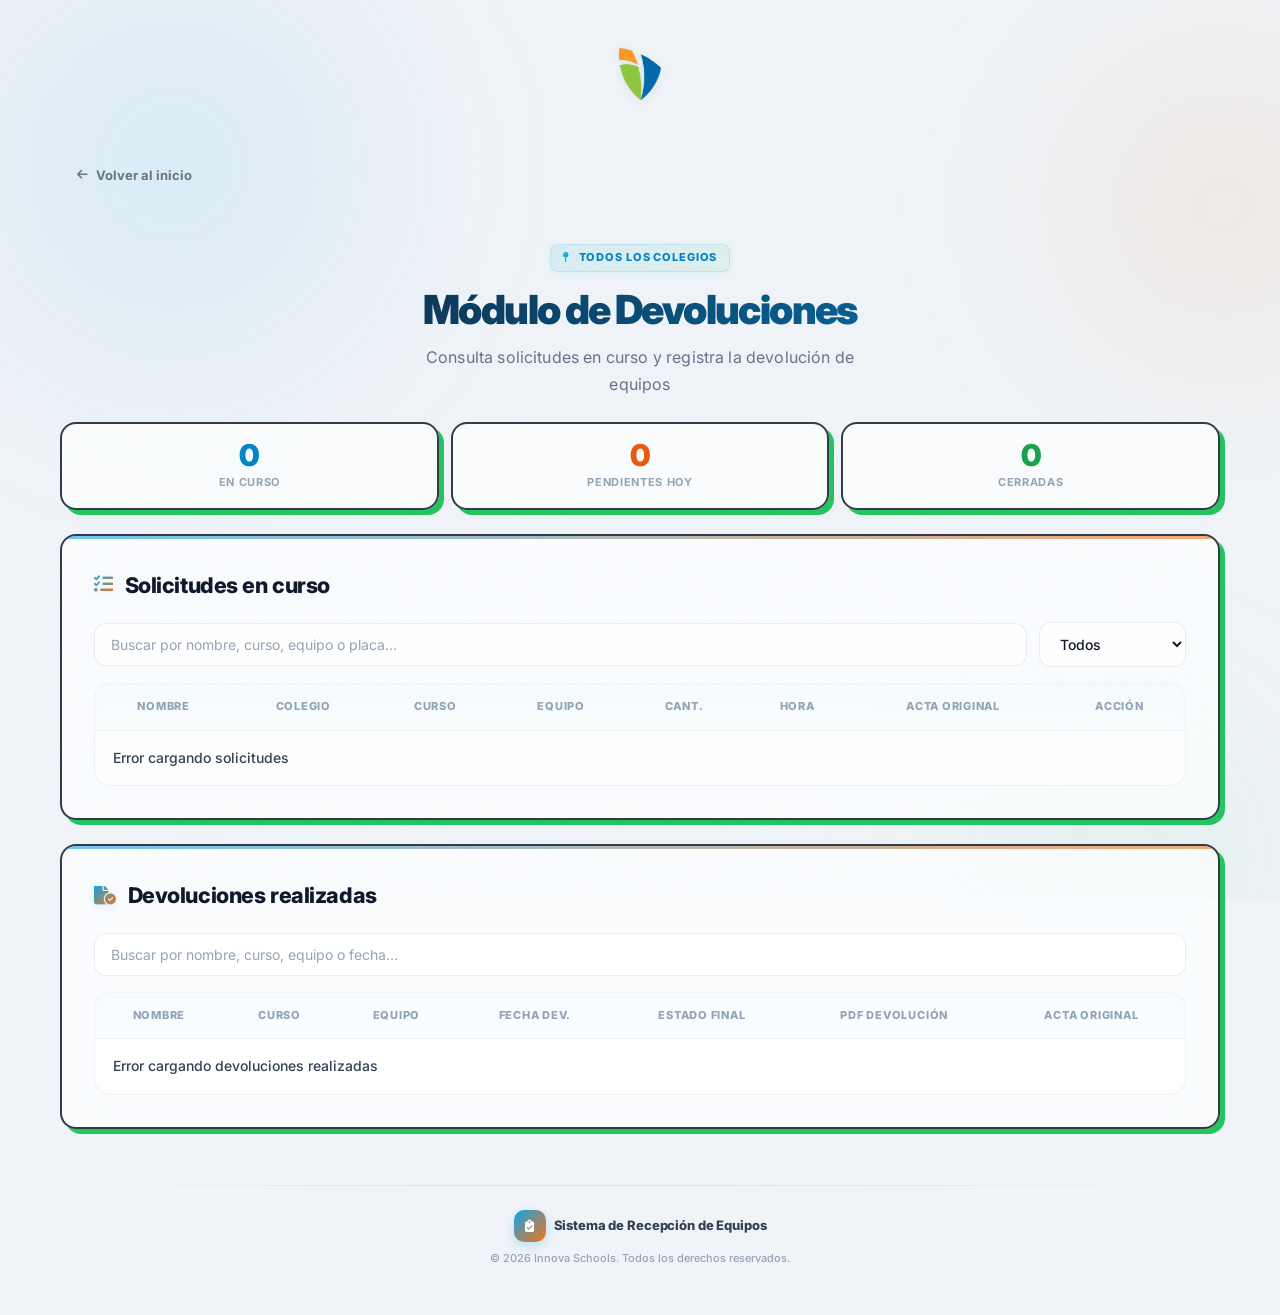
==== commit f2f36687: "actualizado" ====
--- a/view/devolucion.html
+++ b/view/devolucion.html
@@ -3,6 +3,11 @@
 <head>
     <meta charset="UTF-8">
     <meta name="viewport" content="width=device-width, initial-scale=1.0">
+    <meta http-equiv="Content-Security-Policy" content="object-src 'none'; base-uri 'self'">
+    <meta name="referrer" content="strict-origin-when-cross-origin">
+    <script>
+        if (window.top !== window.self) { window.top.location = window.self.location; }
+    </script>
     <title>Devoluciones | Sistema de Recepción de Equipos</title>
     <link rel="icon" type="image/png" href="/img/Innova_Schools_escudo.webp">
     <link rel="stylesheet" href="/css/index.css">
--- a/css/index.css
+++ b/css/index.css
@@ -3416,6 +3416,27 @@
     animation-name: statusPulseRed;
 }
 
+.user-return-card {
+    --card-accent: #DC2626;
+    --card-glow: rgba(220, 38, 38, 0.08);
+    border-color: rgba(220, 38, 38, 0.35) !important;
+}
+
+.user-return-card .sede-icon {
+    background: linear-gradient(135deg, #DC2626, #991B1B) !important;
+    color: #fff !important;
+    box-shadow: 0 2px 10px rgba(220, 38, 38, 0.24) !important;
+}
+
+.user-return-card .sede-name {
+    color: #991B1B !important;
+}
+
+.user-return-card .sede-status-dot {
+    background: #DC2626;
+    animation-name: statusPulseRed;
+}
+
 @keyframes statusPulseRed {
     0%, 100% { opacity: 1; box-shadow: 0 0 0 0 rgba(239, 68, 68, 0.3); }
     50% { opacity: 0.6; box-shadow: 0 0 0 4px rgba(239, 68, 68, 0); }
@@ -4025,6 +4046,7 @@
 .metric-success .metric-icon { background: linear-gradient(135deg, #16A34A, #22C55E); }
 .metric-warning .metric-icon { background: linear-gradient(135deg, #EA580C, #FB923C); }
 .metric-info .metric-icon { background: linear-gradient(135deg, #7C3AED, #A855F7); }
+.metric-danger .metric-icon { background: linear-gradient(135deg, #DC2626, #EF4444); }
 
 .metric-icon {
     width: 56px;
@@ -4993,3 +5015,127 @@
         bottom: auto !important;
     }
 }
+
+/* ============================================================
+   REDISEÑO V2 — "Cuaderno escolar" (mismos colores, look nuevo)
+   Mismo lenguaje que css/style.css: tarjetas sticker con sombra
+   sólida "peel", iconos wiggle, pop-in de entrada. Aditivo.
+   ============================================================ */
+
+@keyframes popIn {
+    0% { opacity: 0; transform: translateY(14px) scale(0.96); }
+    60% { opacity: 1; transform: translateY(-2px) scale(1.01); }
+    100% { opacity: 1; transform: translateY(0) scale(1); }
+}
+
+@keyframes wiggle {
+    0%, 100% { transform: rotate(0deg); }
+    25% { transform: rotate(-8deg); }
+    75% { transform: rotate(8deg); }
+}
+
+.sede-card {
+    border-radius: 18px !important;
+    border: 2.5px solid rgba(15, 23, 42, 0.85) !important;
+    box-shadow: 5px 5px 0 var(--card-accent, var(--green-500)) !important;
+    transition: transform 0.2s cubic-bezier(0.34, 1.56, 0.64, 1), box-shadow 0.2s cubic-bezier(0.34, 1.56, 0.64, 1) !important;
+    animation: popIn 0.5s cubic-bezier(0.34, 1.56, 0.64, 1);
+}
+
+.sede-card:hover {
+    transform: translate(-4px, -4px) !important;
+    box-shadow: 9px 9px 0 var(--card-accent, var(--orange-500)) !important;
+    border-color: rgba(15, 23, 42, 0.85) !important;
+}
+
+.sede-card .sede-icon {
+    transition: transform 0.3s ease;
+}
+
+.sede-card:hover .sede-icon {
+    animation: wiggle 0.5s ease;
+}
+
+.nav-tab,
+.role-btn {
+    border-radius: 12px !important;
+    transition: transform 0.18s cubic-bezier(0.34, 1.56, 0.64, 1), box-shadow 0.18s ease !important;
+}
+
+.nav-tab.active,
+.role-btn.active {
+    box-shadow: 3px 3px 0 rgba(15, 23, 42, 0.15) !important;
+}
+
+.nav-tab:hover,
+.role-btn:hover {
+    transform: translateY(-2px) !important;
+}
+
+.stat-card,
+.section-card {
+    animation: popIn 0.5s cubic-bezier(0.34, 1.56, 0.64, 1);
+}
+
+/* Dashboard: métricas, gráfico y notificaciones al mismo lenguaje sticker */
+.metric-card {
+    border-radius: 16px !important;
+    border: 2.5px solid rgba(15, 23, 42, 0.85) !important;
+    box-shadow: 4px 4px 0 rgba(15, 23, 42, 0.12) !important;
+    backdrop-filter: none !important;
+    background: #fff !important;
+    transition: transform 0.2s cubic-bezier(0.34, 1.56, 0.64, 1), box-shadow 0.2s cubic-bezier(0.34, 1.56, 0.64, 1) !important;
+    animation: popIn 0.45s cubic-bezier(0.34, 1.56, 0.64, 1);
+}
+
+.metric-card:hover {
+    transform: translate(-3px, -3px) !important;
+    box-shadow: 7px 7px 0 rgba(15, 23, 42, 0.16) !important;
+}
+
+.metric-primary { box-shadow: 4px 4px 0 var(--blue-500, #3B82F6) !important; }
+.metric-primary:hover { box-shadow: 7px 7px 0 var(--blue-500, #3B82F6) !important; }
+.metric-success { box-shadow: 4px 4px 0 var(--green-500, #22C55E) !important; }
+.metric-success:hover { box-shadow: 7px 7px 0 var(--green-500, #22C55E) !important; }
+.metric-warning { box-shadow: 4px 4px 0 var(--orange-500, #F97316) !important; }
+.metric-warning:hover { box-shadow: 7px 7px 0 var(--orange-500, #F97316) !important; }
+.metric-info { box-shadow: 4px 4px 0 #7C3AED !important; }
+.metric-info:hover { box-shadow: 7px 7px 0 #7C3AED !important; }
+.metric-danger { box-shadow: 4px 4px 0 #DC2626 !important; }
+.metric-danger:hover { box-shadow: 7px 7px 0 #DC2626 !important; }
+
+.metric-icon {
+    border-radius: 12px !important;
+    border: 2px solid rgba(15, 23, 42, 0.85);
+}
+
+.dashboard-chart {
+    border-radius: 18px !important;
+    border: 2.5px solid rgba(15, 23, 42, 0.85) !important;
+    box-shadow: 5px 5px 0 var(--green-500, #22C55E) !important;
+}
+
+.notif-trigger {
+    border-radius: 999px !important;
+    border: 2.5px solid rgba(15, 23, 42, 0.85) !important;
+    box-shadow: 4px 4px 0 var(--orange-500, #F97316) !important;
+    transition: transform 0.18s cubic-bezier(0.34, 1.56, 0.64, 1), box-shadow 0.18s ease !important;
+}
+
+.notif-trigger:hover {
+    transform: translate(-2px, -2px) !important;
+    box-shadow: 6px 6px 0 var(--orange-500, #F97316) !important;
+}
+
+.notificaciones-panel {
+    border-radius: 18px !important;
+    border: 2.5px solid rgba(15, 23, 42, 0.85) !important;
+    box-shadow: 6px 6px 0 var(--blue-500, #3B82F6) !important;
+}
+
+@media (prefers-reduced-motion: reduce) {
+    .sede-card, .sede-card .sede-icon, .nav-tab, .role-btn, .stat-card, .section-card, .metric-card {
+        animation: none !important;
+        transition: none !important;
+    }
+}
--- a/css/devolucion.css
+++ b/css/devolucion.css
@@ -697,6 +697,45 @@
   color: var(--c-ink) !important;
 }
 
+.badge-tipo-usuario {
+  display: inline-flex;
+  align-items: center;
+  border-radius: var(--r-full);
+  padding: 0.2rem 0.6rem;
+  font-size: 0.65rem;
+  font-weight: 800;
+  text-transform: uppercase;
+  letter-spacing: 0.04em;
+}
+
+.badge-tipo-usuario.docente {
+  color: var(--c-brand-deep);
+  background: rgba(2,132,199,0.10);
+  border: 1px solid rgba(2,132,199,0.18);
+}
+
+.badge-tipo-usuario.comercial {
+  color: var(--c-danger-deep);
+  background: rgba(220,38,38,0.10);
+  border: 1px solid rgba(220,38,38,0.22);
+}
+
+.badge-devolucion-notificada {
+  display: inline-flex;
+  align-items: center;
+  margin-left: 0.4rem;
+  border-radius: var(--r-full);
+  padding: 0.2rem 0.6rem;
+  font-size: 0.62rem;
+  font-weight: 800;
+  text-transform: uppercase;
+  letter-spacing: 0.03em;
+  color: var(--c-danger-deep);
+  background: rgba(220,38,38,0.12);
+  border: 1px solid rgba(220,38,38,0.25);
+  animation: statusPulseRed 2s ease-in-out infinite;
+}
+
 .table-sede {
   display: inline-flex;
   align-items: center;
@@ -1821,4 +1860,56 @@
 ::-moz-selection {
   background: rgba(14,165,233,0.25);
   color: var(--c-ink);
+}
+
+/* ============================================================
+   REDISEÑO V2 — "Cuaderno escolar" (mismos colores, look nuevo)
+   Mismo lenguaje que css/style.css y css/index.css: tarjetas
+   sticker con sombra sólida "peel", pop-in de entrada. Aditivo.
+   ============================================================ */
+
+@keyframes popIn {
+  0% { opacity: 0; transform: translateY(14px) scale(0.96); }
+  60% { opacity: 1; transform: translateY(-2px) scale(1.01); }
+  100% { opacity: 1; transform: translateY(0) scale(1); }
+}
+
+.stat-card,
+.section-card {
+  border-radius: 16px !important;
+  border: 2.5px solid rgba(15, 23, 42, 0.85) !important;
+  box-shadow: 5px 5px 0 var(--c-success) !important;
+  animation: popIn 0.5s cubic-bezier(0.34, 1.56, 0.64, 1);
+  transition: transform 0.2s cubic-bezier(0.34, 1.56, 0.64, 1), box-shadow 0.2s cubic-bezier(0.34, 1.56, 0.64, 1) !important;
+}
+
+.stat-card:hover,
+.section-card:hover {
+  transform: translate(-3px, -3px) !important;
+  box-shadow: 8px 8px 0 var(--c-accent) !important;
+}
+
+.btn-inline-return,
+.btn-inline-pdf {
+  border-radius: 10px !important;
+  border: 2px solid rgba(15, 23, 42, 0.85) !important;
+  box-shadow: 3px 3px 0 var(--c-brand) !important;
+  transition: transform 0.18s cubic-bezier(0.34, 1.56, 0.64, 1), box-shadow 0.18s ease !important;
+}
+
+.btn-inline-return:hover,
+.btn-inline-pdf:hover {
+  transform: translate(-2px, -2px) !important;
+  box-shadow: 6px 6px 0 var(--c-accent) !important;
+}
+
+.custom-table {
+  border-radius: 16px !important;
+}
+
+@media (prefers-reduced-motion: reduce) {
+  .stat-card, .section-card, .btn-inline-return, .btn-inline-pdf {
+    animation: none !important;
+    transition: none !important;
+  }
 }
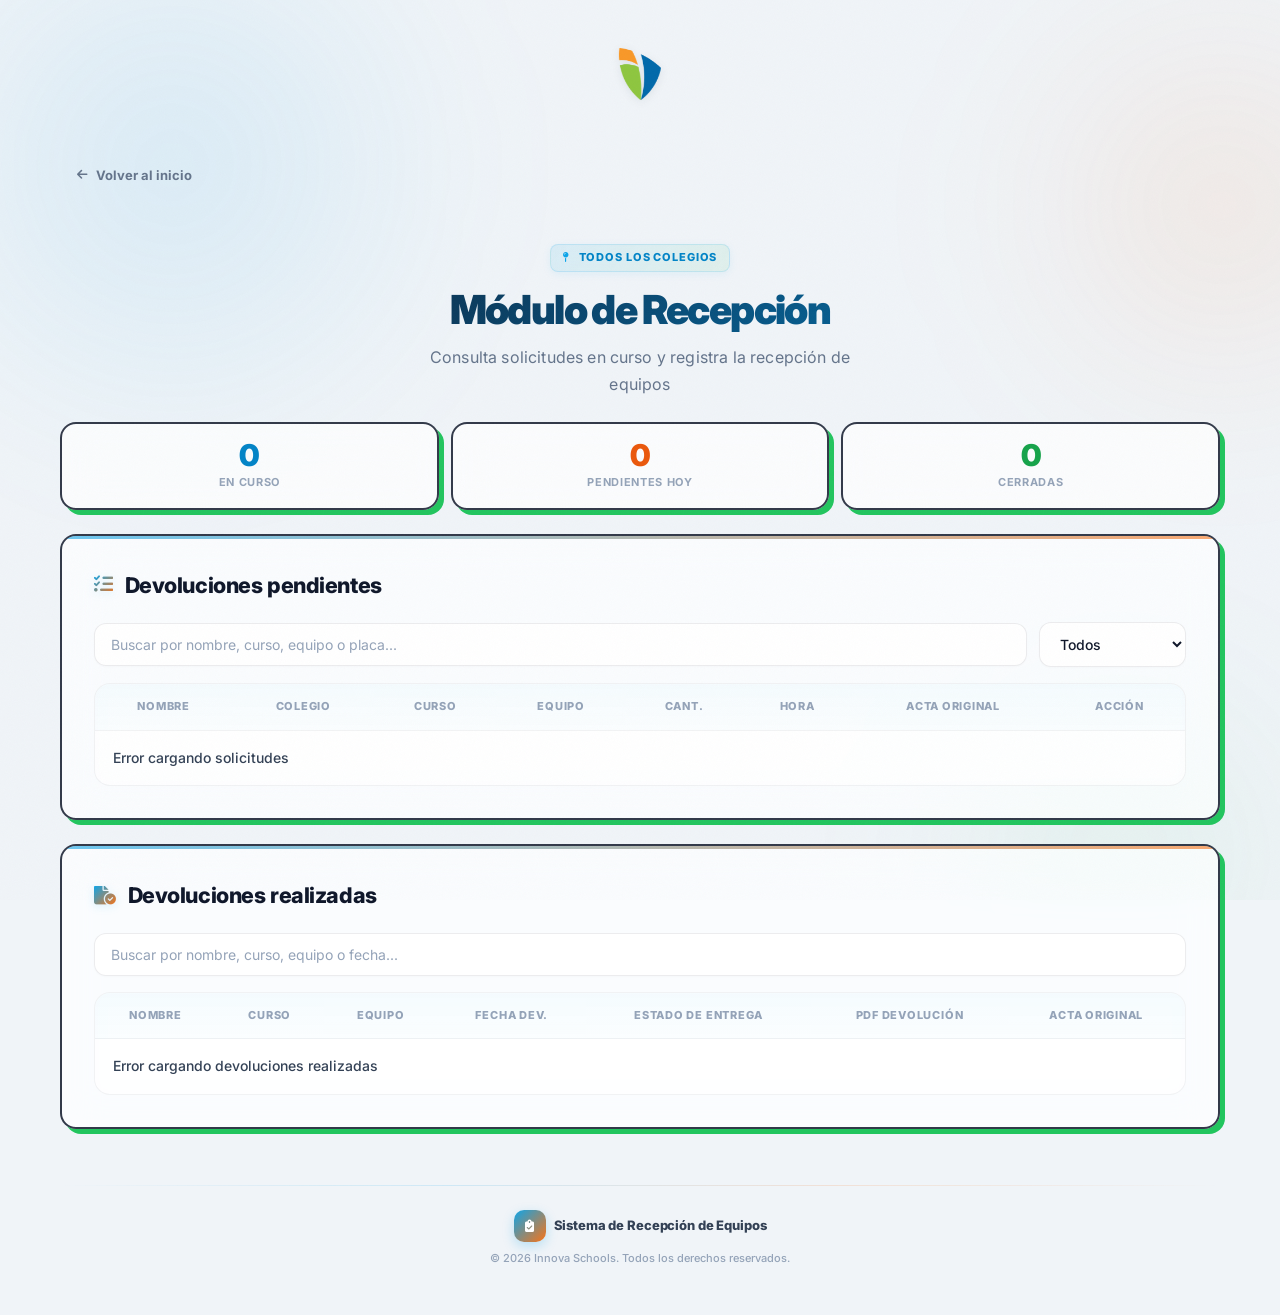
==== commit 3c813643: "actualizaciones" ====
--- a/view/devolucion.html
+++ b/view/devolucion.html
@@ -47,8 +47,8 @@
                     <i class="fas fa-map-pin"></i>
                     <span id="sedeBadgeText">Cargando colegio...</span>
                 </div>
-                <h1 class="hero-title">Módulo de Devoluciones</h1>
-                <p class="hero-subtitle">Consulta solicitudes en curso y registra la devolución de equipos</p>
+                <h1 class="hero-title">Módulo de Recepción</h1>
+                <p class="hero-subtitle">Consulta solicitudes en curso y registra la recepción de equipos</p>
             </div>
         </section>
 
@@ -70,7 +70,7 @@
         <section class="section-card">
             <h2 class="section-title">
                 <i class="fas fa-list-check"></i>
-                Solicitudes en curso
+                Devoluciones pendientes
             </h2>
             
             <div style="margin-bottom: 1rem; display: flex; gap: 0.75rem; flex-wrap: wrap; align-items: center;">
@@ -134,7 +134,7 @@
                             <th>Curso</th>
                             <th>Equipo</th>
                             <th>Fecha dev.</th>
-                            <th>Estado final</th>
+                            <th>Estado de entrega</th>
                             <th>PDF devolución</th>
                             <th>Acta original</th>
                         </tr>
@@ -161,7 +161,7 @@
 
             <div class="selected-box">
                 <i class="fas fa-info-circle"></i>
-                <span>Completa los datos de devolución de la solicitud seleccionada.</span>
+                <span>Completa los datos de recepción de la solicitud seleccionada.</span>
             </div>
 
             <input type="hidden" id="devolucion_id_solicitud">
@@ -200,22 +200,16 @@
             </div>
 
             <div class="form-group">
-                <label for="estado_final">Estado final</label>
-                <select id="estado_final" class="form-input">
+                <label for="estado_final">Estado de entrega</label>
+                <select id="estado_final" class="form-input" onchange="onCambioEstadoFinal()">
                     <option value="">Seleccione...</option>
-                    <option value="COMPLETO">COMPLETO</option>
-                    <option value="INCOMPLETO">INCOMPLETO</option>
-                    <option value="DAÑADO">DAÑADO</option>
+                    <option value="COMPLETO">Bueno</option>
+                    <option value="INCOMPLETO">Novedad</option>
+                    <option value="DAÑADO">Dañado</option>
                 </select>
             </div>
 
-            <div class="form-group">
-                <label for="novedad_devolucion">Novedad en devolución</label>
-                <select id="novedad_devolucion" class="form-input" onchange="toggleDescripcionDevolucion()">
-                    <option value="No">No</option>
-                    <option value="Sí">Sí</option>
-                </select>
-            </div>
+            <input type="hidden" id="novedad_devolucion" value="No">
 
             <div class="form-group" id="boxDescripcionDevolucion" style="display:none;">
                 <label for="descripcion_devolucion">Descripción de la novedad<span class="campo-obligatorio">*</span></label>
@@ -255,7 +249,7 @@
                     <i class="fas fa-xmark"></i> Cancelar
                 </button>
                 <button type="button" class="btn-custom btn-primary" onclick="cerrarSolicitudFrontend()">
-                    <i class="fas fa-check"></i> Confirmar devolución
+                    <i class="fas fa-check"></i> Confirmar recepción
                 </button>
             </div>
         </section>
@@ -265,7 +259,7 @@
         <div class="loading-overlay" id="loadingOverlay" aria-live="polite" aria-busy="true">
             <div class="spinner"></div>
             <p>Espera por favor...</p>
-            <small>Registrando devolución y preparando el PDF.</small>
+            <small>Registrando recepción y preparando el PDF.</small>
         </div>
 
         <footer class="footer-pro">
@@ -304,7 +298,8 @@
             if (sede) {
                 const nombres = {
                     zipaquira: 'Zipaquirá', niza: 'Niza', usaquen: 'Usaquén',
-                    cota: 'Cota', mosquera: 'Mosquera', tunja: 'Tunja', barranquilla: 'Barranquilla'
+                    cota: 'Cota', mosquera: 'Mosquera', tunja: 'Tunja', barranquilla: 'Barranquilla',
+                    alameda: 'Alameda del Río', genoves: 'Portal de Génoves', parqueheredia: 'Atlántico Parque Heredia'
                 };
                 document.getElementById('sedeBadgeText').textContent = nombres[sede] || sede;
                 document.title = 'Devoluciones ' + (nombres[sede] || sede) + ' | Sistema de Equipos';
--- a/css/index.css
+++ b/css/index.css
@@ -2132,6 +2132,40 @@
     font-size: 0.85em;
 }
 
+.sede-soporte-badge {
+    display: flex;
+    align-items: center;
+    gap: 6px;
+    padding: 8px 14px;
+    margin-left: 4px;
+    background: linear-gradient(135deg, rgba(37, 99, 235, 0.1), rgba(22, 163, 74, 0.1));
+    border: 1px solid rgba(37, 99, 235, 0.2);
+    border-radius: 16px;
+    color: var(--blue-700, #1D4ED8);
+    font-size: 0.8125rem;
+    font-weight: 700;
+    white-space: nowrap;
+}
+
+.sede-soporte-badge i:first-child {
+    color: var(--blue-600, #2563EB);
+}
+
+.sede-soporte-badge #btnCambiarCorreo {
+    display: inline-flex;
+    align-items: center;
+    justify-content: center;
+    padding: 2px;
+    border-radius: 50%;
+    opacity: 0.75;
+    transition: opacity 0.2s ease, transform 0.2s ease;
+}
+
+.sede-soporte-badge #btnCambiarCorreo:hover {
+    opacity: 1;
+    transform: rotate(90deg);
+}
+
 .sede-select {
     padding: 8px 12px;
     border: 1px solid var(--gray-200);
@@ -2958,6 +2992,12 @@
         0 1px 3px rgba(0,0,0,0.04),
         0 8px 32px rgba(0,0,0,0.04),
         0 0 0 1px rgba(0,0,0,0.03) !important;
+    /* En escritorio, el rol Soporte agrega badge de sede + botón "Salir" +
+       3 tabs a esta misma fila; si no cabe, que baje de línea en vez de
+       desbordarse o recortarse. */
+    flex-wrap: wrap !important;
+    justify-content: center !important;
+    row-gap: 8px !important;
 }
 
 .nav-container::before {
@@ -3054,6 +3094,10 @@
 
 .hero-greeting i {
     font-size: 0.75rem;
+}
+
+#heroTitle {
+    font-weight: 500 !important;
 }
 
 .hero-title {
@@ -4037,6 +4081,74 @@
     box-shadow: 0 8px 32px rgba(0,0,0,0.1);
 }
 
+.metric-clickable {
+    cursor: pointer;
+}
+.metric-clickable:active {
+    transform: translateY(-1px);
+}
+
+/* ── Panel de detalle interactivo del Dashboard ── */
+.detalle-panel-overlay {
+    position: fixed;
+    inset: 0;
+    z-index: 10000;
+    display: flex;
+    align-items: center;
+    justify-content: center;
+    padding: 1.25rem;
+    background: rgba(15, 23, 42, 0.6);
+    backdrop-filter: blur(4px);
+}
+.detalle-panel-box {
+    width: 100%;
+    max-width: 900px;
+    max-height: 88vh;
+    display: flex;
+    flex-direction: column;
+    background: #fff;
+    border-radius: 20px;
+    box-shadow: 0 25px 50px -12px rgba(15,23,42,0.4);
+    overflow: hidden;
+}
+.detalle-panel-header {
+    display: flex;
+    align-items: center;
+    justify-content: space-between;
+    padding: 1.25rem 1.5rem;
+    border-bottom: 1px solid rgba(15,23,42,0.08);
+    background: linear-gradient(135deg, #f8fafc, #eef2ff);
+}
+.detalle-panel-header h3 {
+    margin: 0;
+    font-size: 1.15rem;
+    font-weight: 800;
+    color: #0f172a;
+}
+.detalle-panel-close {
+    border: 0;
+    background: rgba(15,23,42,0.06);
+    width: 36px;
+    height: 36px;
+    border-radius: 50%;
+    cursor: pointer;
+    color: #0f172a;
+    font-size: 1rem;
+}
+.detalle-panel-close:hover { background: rgba(15,23,42,0.12); }
+.detalle-panel-body {
+    padding: 1.25rem 1.5rem 1.5rem;
+    overflow-y: auto;
+}
+.detalle-panel-chart-wrap {
+    position: relative;
+    height: 260px;
+    margin-bottom: 1.25rem;
+}
+.detalle-panel-table-wrap {
+    overflow-x: auto;
+}
+
 .metric-primary::before { background: linear-gradient(180deg, #2563EB, #3B82F6); }
 .metric-success::before { background: linear-gradient(180deg, #16A34A, #22C55E); }
 .metric-warning::before { background: linear-gradient(180deg, #EA580C, #FB923C); }
@@ -4222,6 +4334,20 @@
     gap: 0.75rem;
 }
 
+.chart-bars-wrap {
+    position: relative;
+    height: 300px;
+}
+
+.chart-empty {
+    display: flex;
+    align-items: center;
+    justify-content: center;
+    height: 100%;
+    color: var(--text-muted, #94a3b8);
+    font-size: 0.9rem;
+}
+
 .chart-bar-row {
     display: flex;
     align-items: center;
@@ -4296,8 +4422,15 @@
     border: 1px solid rgba(34, 197, 94, 0.2);
 }
 
+.status-chip-dash.cancelado {
+    background: rgba(239, 68, 68, 0.1);
+    color: #B91C1C;
+    border: 1px solid rgba(239, 68, 68, 0.2);
+}
+
 .status-chip-dash.en-curso::before,
-.status-chip-dash.cerrado::before {
+.status-chip-dash.cerrado::before,
+.status-chip-dash.cancelado::before {
     content: '';
     width: 6px;
     height: 6px;
@@ -4306,6 +4439,7 @@
 
 .status-chip-dash.en-curso::before { background: #EA580C; }
 .status-chip-dash.cerrado::before { background: #22C55E; }
+.status-chip-dash.cancelado::before { background: #EF4444; }
 
 /* BOTONES TABLA */
 .dash-action-btn {
--- a/css/devolucion.css
+++ b/css/devolucion.css
@@ -470,6 +470,7 @@
 /* ── Inline Buttons ── */
 .btn-inline-pdf,
 .btn-inline-return,
+.btn-inline-cancelar,
 .btn-acta-original {
   display: inline-flex;
   align-items: center;
@@ -513,6 +514,17 @@
 .btn-inline-return:hover {
   transform: translateY(-2px);
   box-shadow: 0 8px 24px rgba(249,115,22,0.35), var(--shadow-glow-accent);
+}
+
+.btn-inline-cancelar {
+  color: #fff;
+  background: linear-gradient(135deg, #ef4444, #b91c1c);
+  box-shadow: 0 4px 16px rgba(239,68,68,0.25), 0 0 0 1px rgba(239,68,68,0.1);
+}
+
+.btn-inline-cancelar:hover {
+  transform: translateY(-2px);
+  box-shadow: 0 8px 24px rgba(239,68,68,0.35);
 }
 
 .btn-inline-pdf:disabled,
@@ -1890,7 +1902,8 @@
 }
 
 .btn-inline-return,
-.btn-inline-pdf {
+.btn-inline-pdf,
+.btn-inline-cancelar {
   border-radius: 10px !important;
   border: 2px solid rgba(15, 23, 42, 0.85) !important;
   box-shadow: 3px 3px 0 var(--c-brand) !important;
@@ -1898,7 +1911,8 @@
 }
 
 .btn-inline-return:hover,
-.btn-inline-pdf:hover {
+.btn-inline-pdf:hover,
+.btn-inline-cancelar:hover {
   transform: translate(-2px, -2px) !important;
   box-shadow: 6px 6px 0 var(--c-accent) !important;
 }
